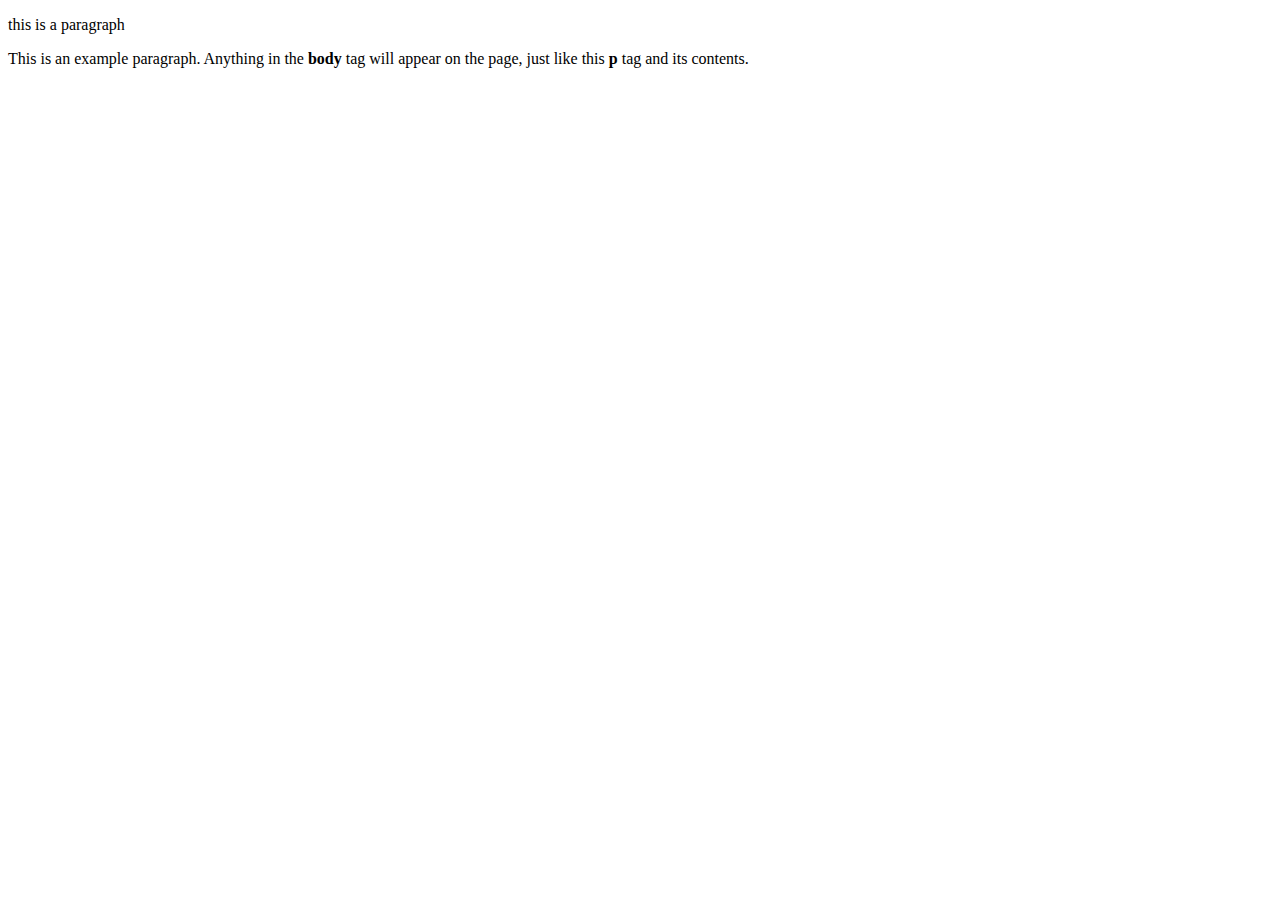
==== index.html @ b5281092 "a p tag is added." ====
<!doctype html>
<html>
  <head>
    <title>This is the title of the webpage!</title>
  </head>
  <body>
    <p>this is a paragraph</p>
    <p>This is an example paragraph. Anything in the <strong>body</strong> tag will appear on the page, just like this <strong>p</strong> tag and its contents.</p>
  </body>
</html>
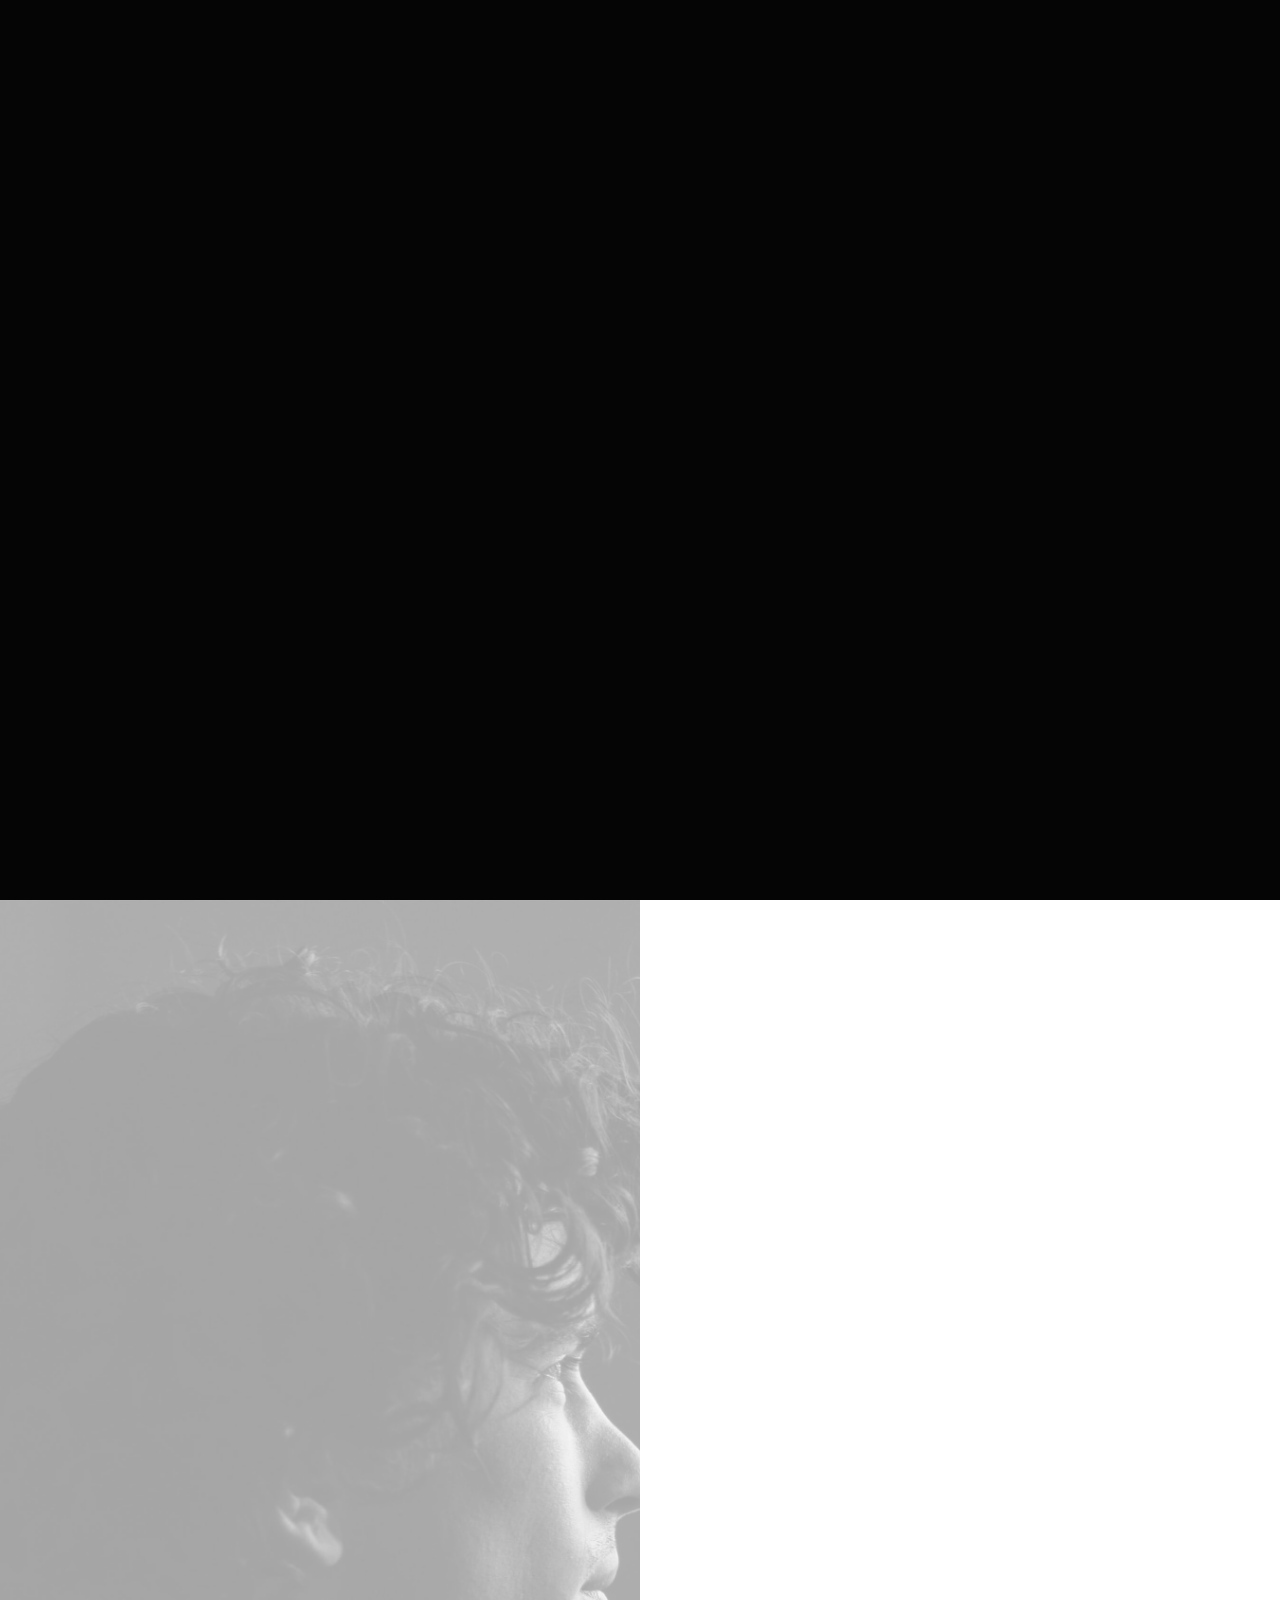
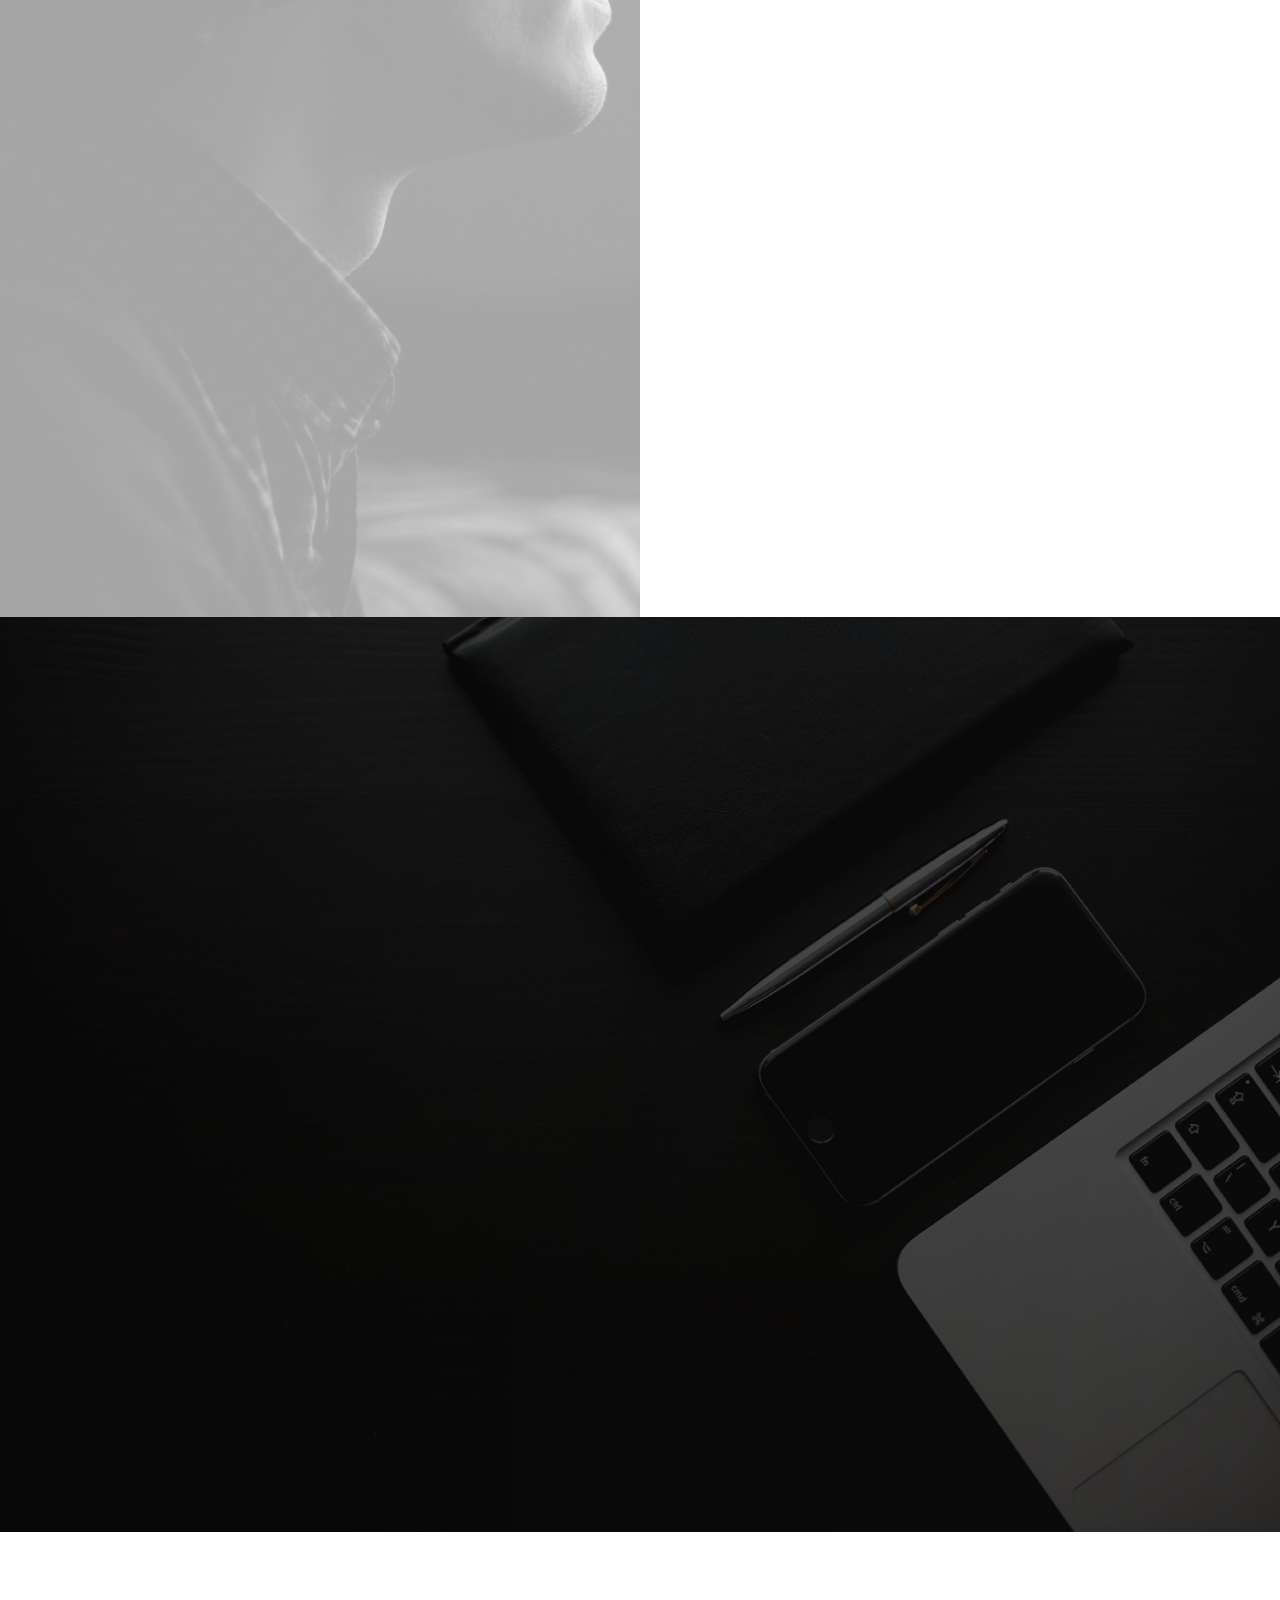
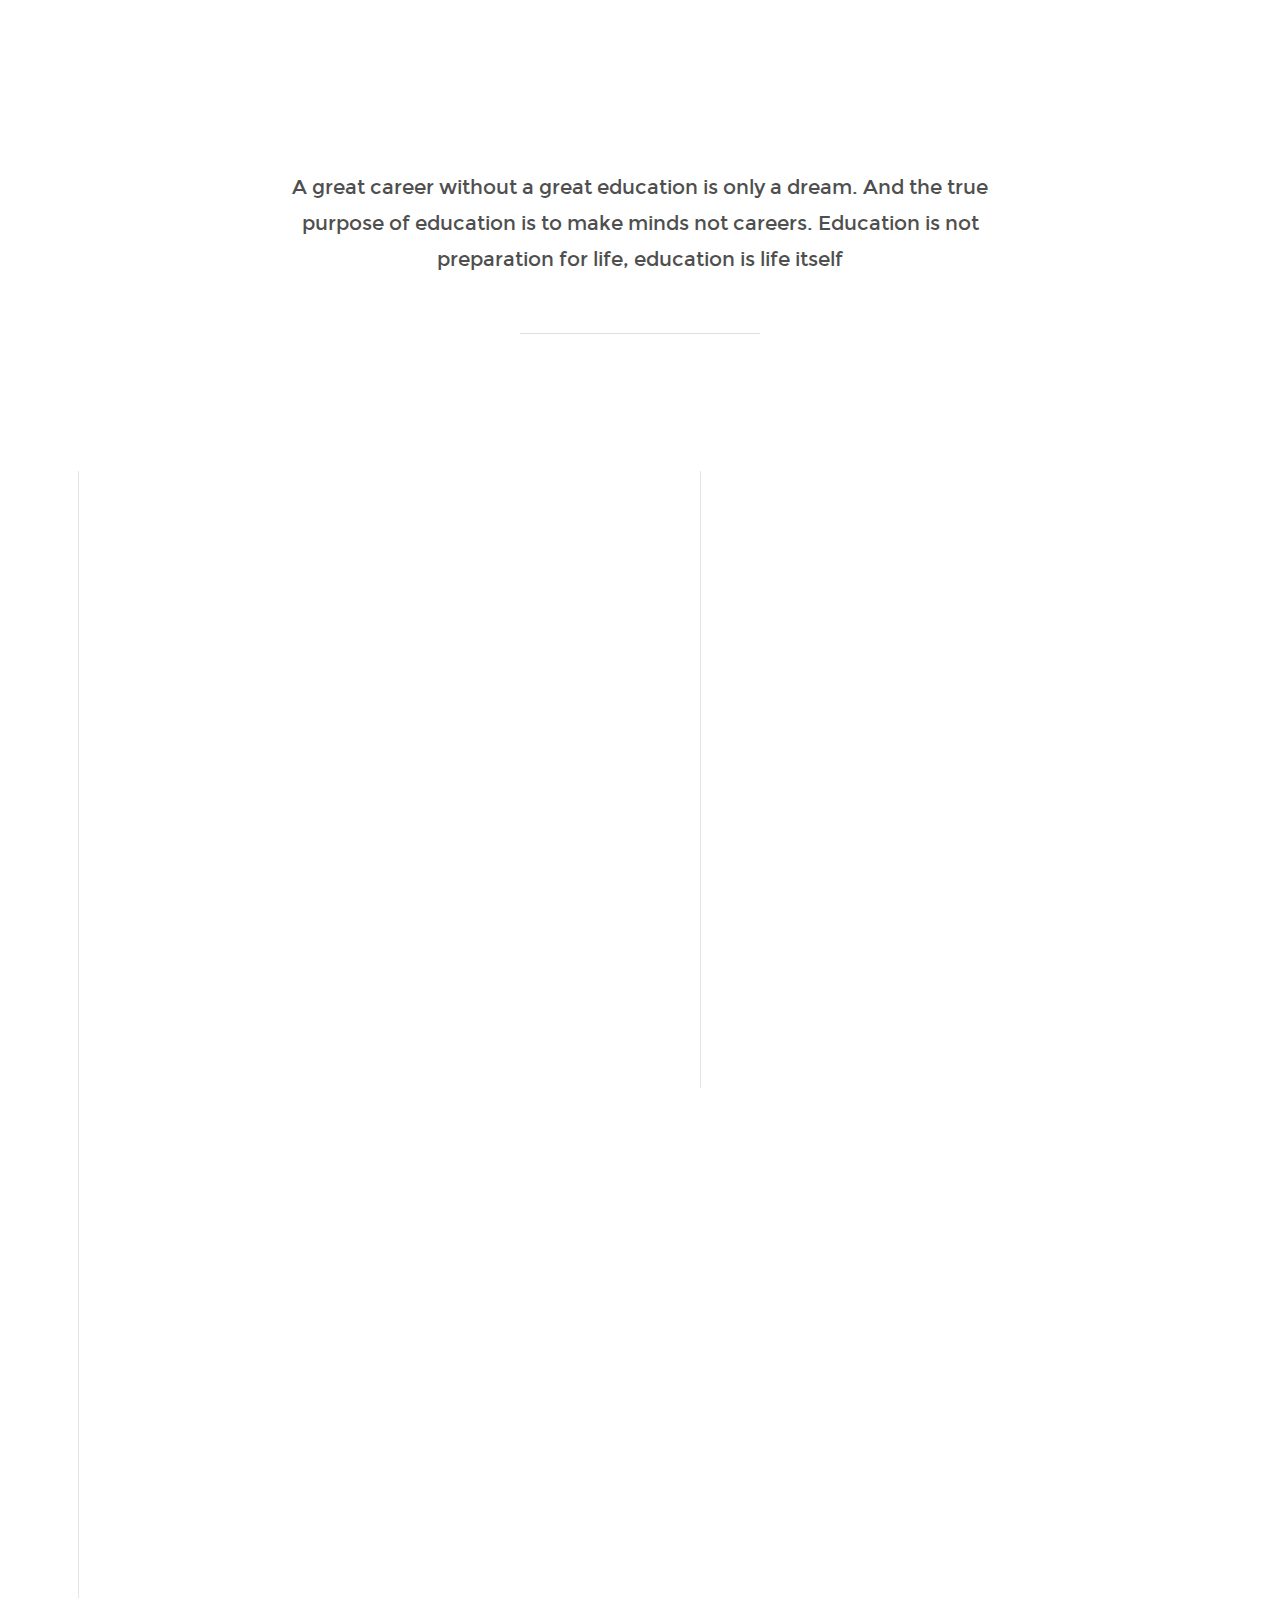
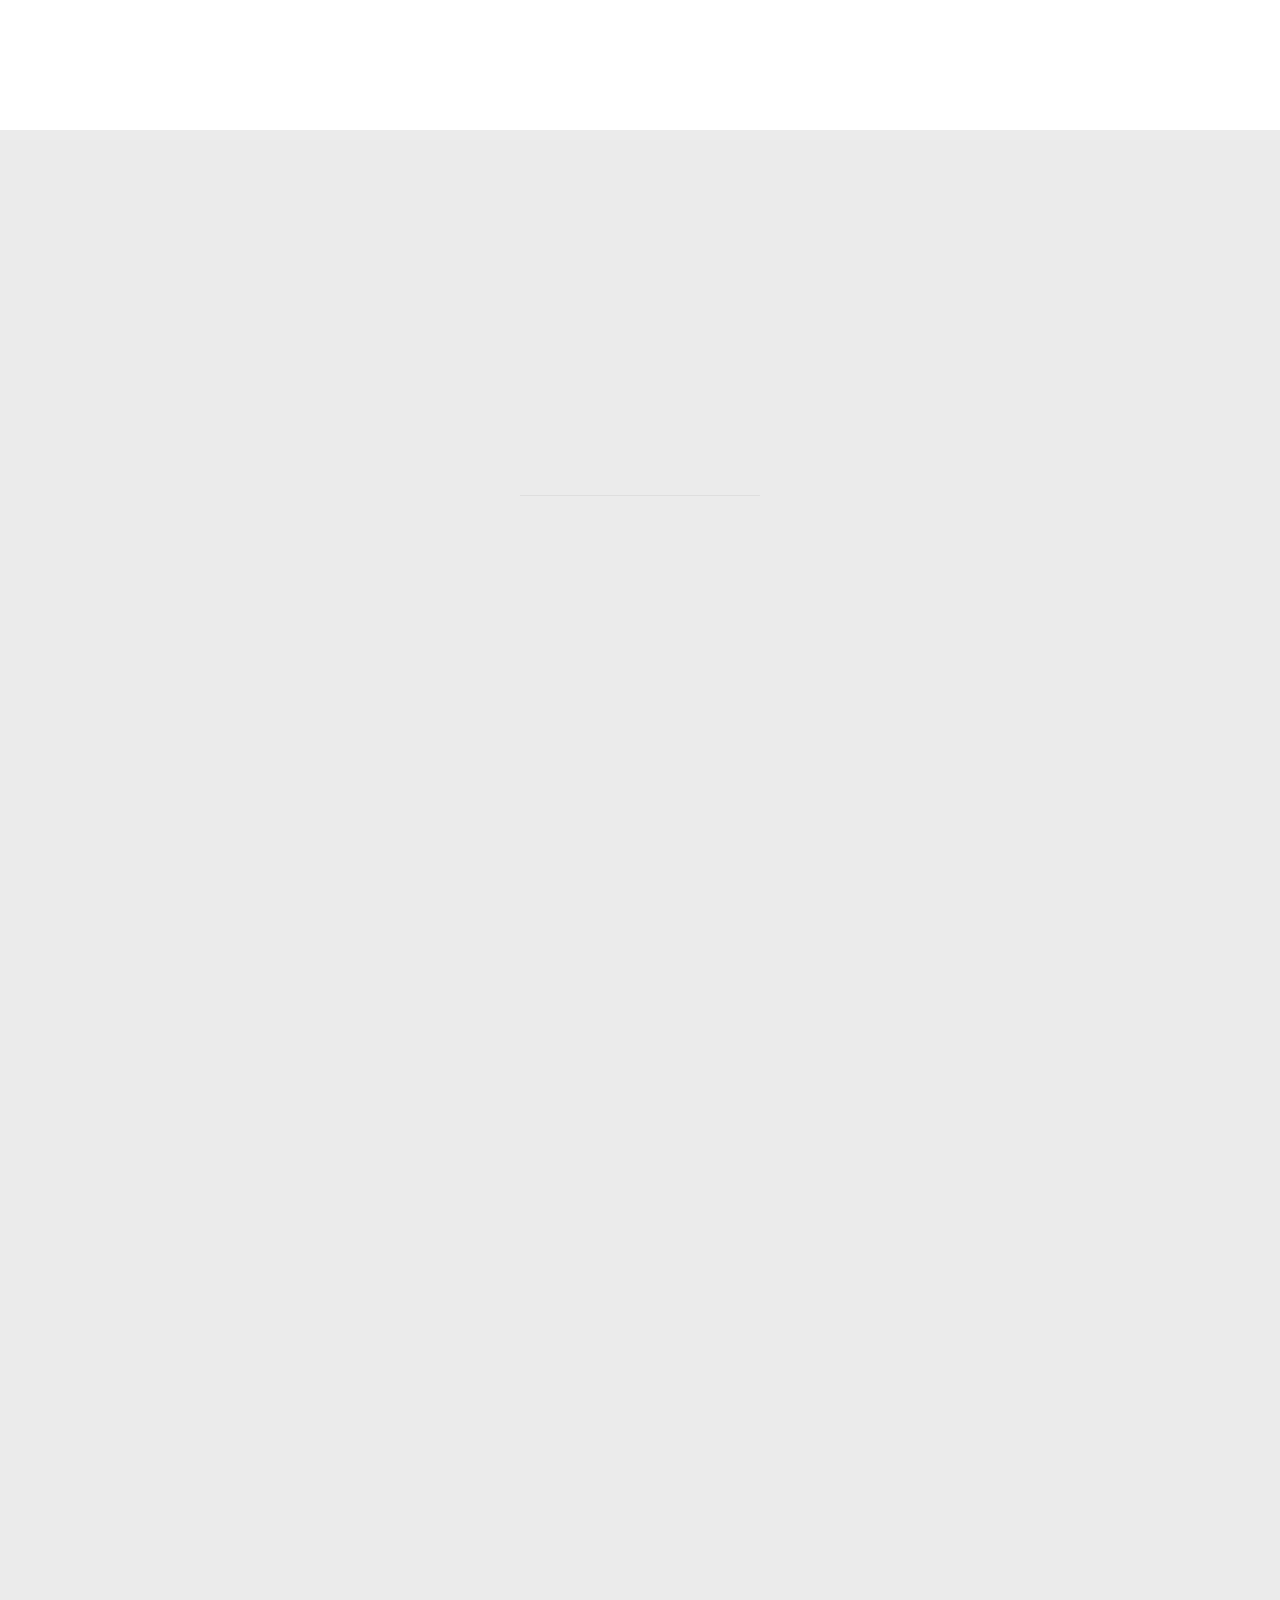
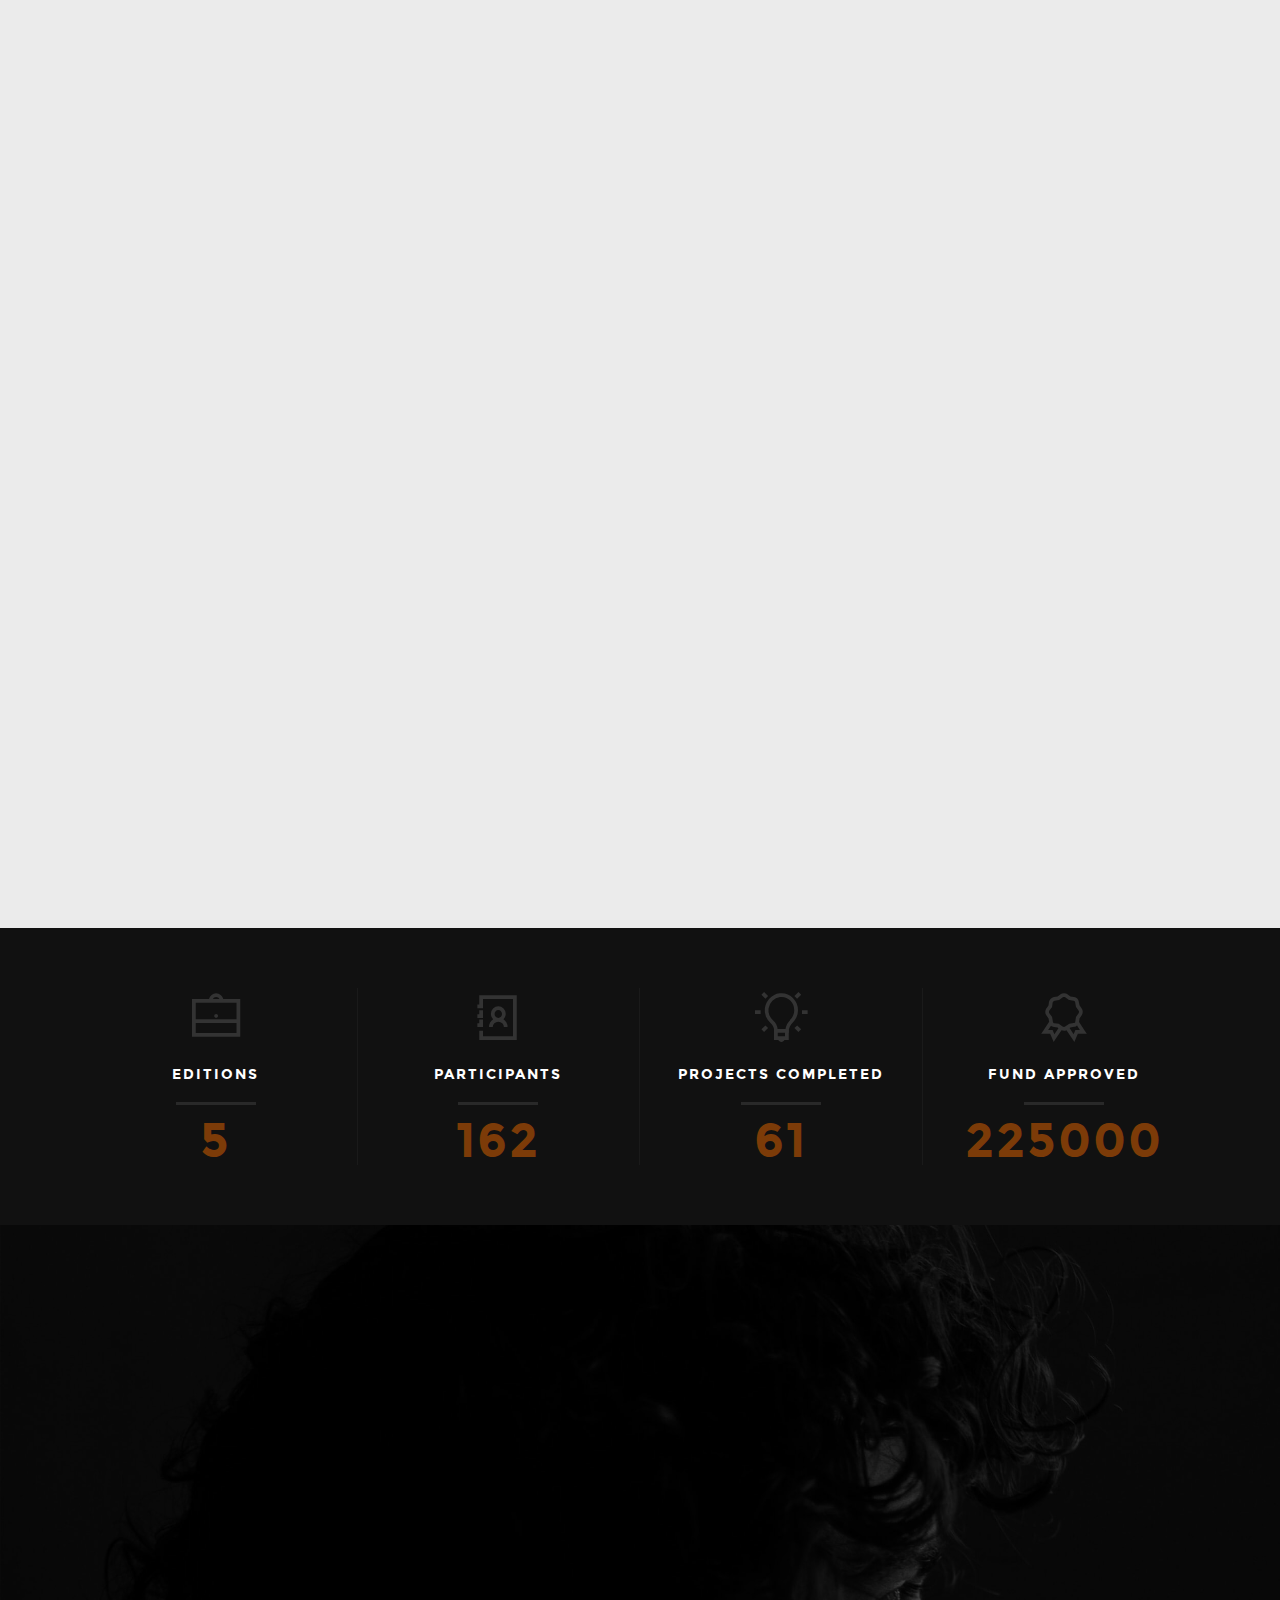
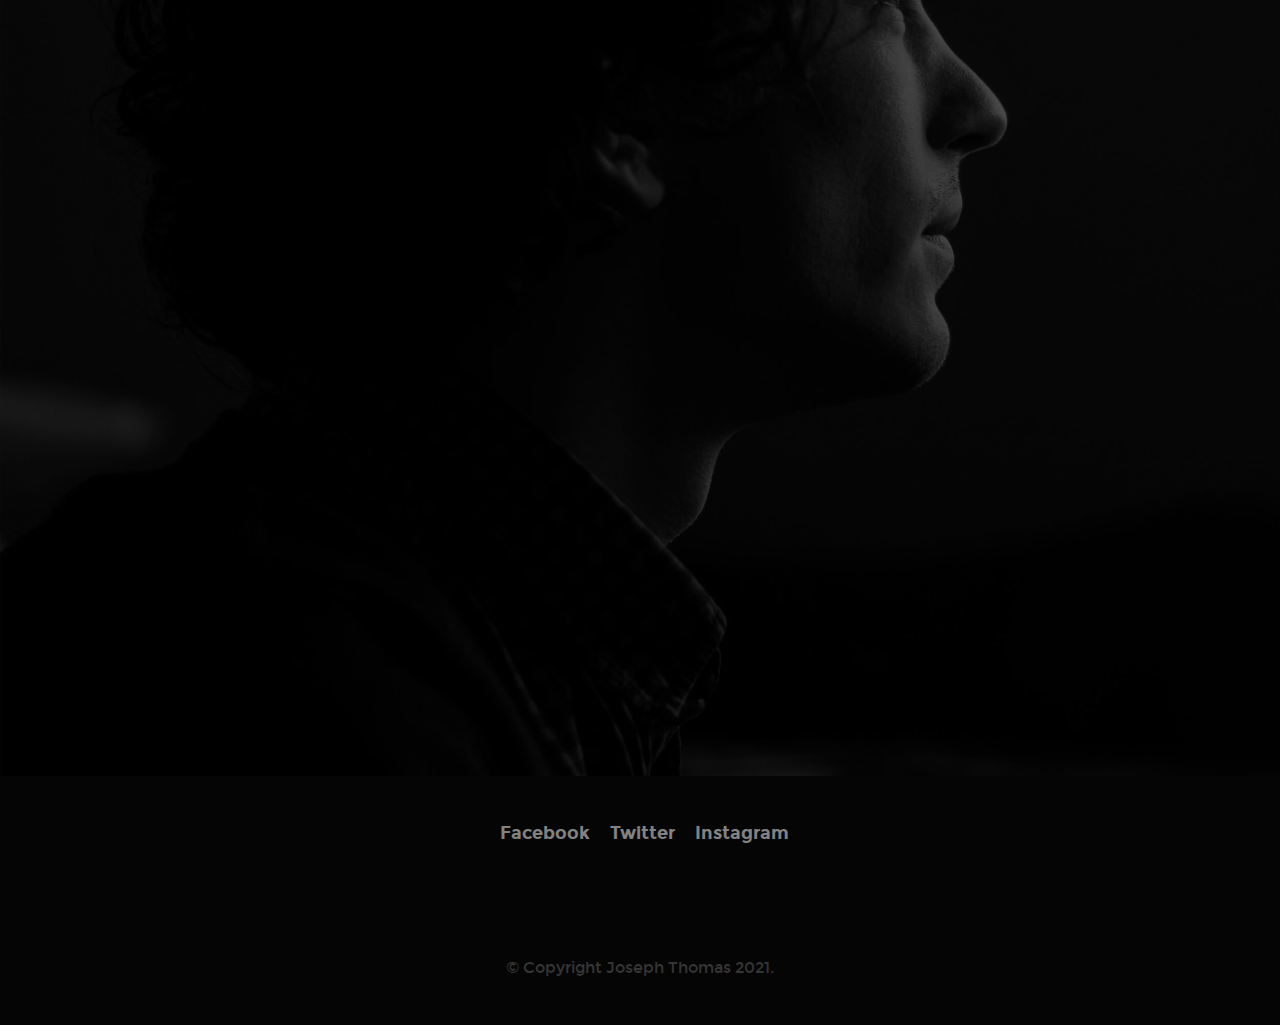
==== commit d8ed81b4: "Website files for Joseph Thomas" ====
--- a/index.html
+++ b/index.html
@@ -1,10 +1,785 @@
-<!doctype html>
-<html>
-  <head>
-    <title>This is the title of the webpage!</title>
-  </head>
-  <body>
-    <p>this is a paragraph</p>
-    <p>This is an example paragraph. Anything in the <strong>body</strong> tag will appear on the page, just like this <strong>p</strong> tag and its contents.</p>
-  </body>
-</html>
+<!DOCTYPE html>
+<!--[if IE 8 ]><html class="no-js oldie ie8" lang="en"> <![endif]-->
+<!--[if IE 9 ]><html class="no-js oldie ie9" lang="en"> <![endif]-->
+<!--[if (gte IE 9)|!(IE)]><!--><html class="no-js" lang="en"> <!--<![endif]-->
+<head>
+
+   <!--- basic page needs
+   ================================================== -->
+   <meta charset="utf-8">
+	<title>Captain Joseph</title>
+	<meta name="description" content="">  
+	<meta name="author" content="">
+
+   <!-- mobile specific metas
+   ================================================== -->
+	<meta name="viewport" content="width=device-width, initial-scale=1, maximum-scale=1">
+
+ 	<!-- CSS
+   ================================================== -->
+   <link rel="stylesheet" href="css/base.css">
+   <link rel="stylesheet" href="css/vendor.css">  
+   <link rel="stylesheet" href="css/main.css">  
+
+   <!-- script
+   ================================================== -->
+	<script src="js/modernizr.js"></script>
+	<script src="js/pace.min.js"></script>
+
+   <!-- favicons
+	================================================== -->
+	<link rel="shortcut icon" href="favicon.ico" type="image/x-icon">
+	<link rel="icon" href="favicon.ic" type="image/x-icon">
+
+</head>
+
+
+<body id="top">
+
+	<!-- header 
+   ================================================== -->
+   <header> 
+
+   	<div class="header-log">
+	      <a href="index.html"></a>
+	   </div> 
+
+		<a id="header-menu-trigger" href="#0">
+		 	<span class="header-menu-text">Menu</span>
+		  	<span class="header-menu-icon"></span>
+		</a> 
+
+		<nav id="menu-nav-wrap">
+
+			<a href="#0" class="close-button" title="close"><span>Close</span></a>	
+
+	   	<h3>Joseph Thomas</h3>  
+
+			<ul class="nav-list">
+				<li class="current"><a class="smoothscroll" href="#home" title="">Home</a></li>
+				<li><a class="smoothscroll" href="#about" title="">About</a></li>
+				<li><a class="smoothscroll" href="#skills" title="">Skills</a></li>
+				<li><a class="smoothscroll" href="#credentials" title="">Experience</a></li>
+				<li><a class="smoothscroll" href="#portfolio" title="">Works</a></li>
+				<li><a class="smoothscroll" href="#stats" title="">Stats</a></li>				
+				<li><a class="smoothscroll" href="#contact" title="">Contact</a></li>						
+			</ul>	
+
+			<ul class="header-social-list">
+	         <li>
+	         	<a href="https://www.facebook.com/josephthomas.nelliyakunnel/"><i class="fa fa-facebook-square"></i></a>
+	         </li>
+	         <li>
+	         	<a href="https://twitter.com/JosephThomasNV"><i class="fa fa-twitter"></i></a>
+	         </li>
+	         <li>
+	         	<a href="https://www.instagram.com/josephthomasnv/"><i class="fa fa-instagram"></i></a>
+	         </li>
+	      </ul>		
+
+		</nav>  <!-- end #menu-nav-wrap -->
+
+	</header> <!-- end header -->  
+
+
+   <!-- home
+   ================================================== -->
+   <section id="home">
+
+   	<div class="overlay"></div><div class="gradient-overlay"></div>
+
+   	<div class="home-content-table">		   
+
+		   <div class="home-content-tablecell">
+		   	<div class="row">
+		   		<div class="col-twelve">		   			
+			  			<div class="home-bottom-text">
+
+			  				<h3 class="animate-intro">Hello, World.</h3>
+				  			<h1 class="animate-intro">
+							I am Joseph Thomas<br>
+							Volunteer, Social Captain, Global Citizen<br>
+							Based in Kerala, India 
+				  			</h1>	
+
+							<ul class="home-section-links">
+								<li class="animate-intro">More <a href="#about" class="smoothscroll">About Me</a></li>
+								<li class="animate-intro">View <a href="#portfolio" class="smoothscroll">Volunteering</a></li>
+								<li class="animate-intro">Contact <a href="#contact" class="smoothscroll">By Email</a></li>								
+							</ul>
+
+			  			</div> <!-- end home-bottom-text -->
+			   	</div> <!-- end col-twelve --> 
+		   	</div> <!-- end row --> 
+		   </div> <!-- end home-content-tablecell --> 		   
+		</div> <!-- end home-content-table -->
+
+		<a href="#about" class="scroll-icon smoothscroll">		
+		   <span class="icon-DownArrow"></span>
+		</a>	
+   
+   </section> <!-- end home -->
+
+
+   <!-- about
+   ================================================== -->
+   <section id="about">
+
+   	<div class="about-profile-bg"></div>
+
+   	<div class="about-wrap">
+
+   		<div class="about-profile">
+
+   			<div class="about-profile-bg"></div>
+
+				<div class="intro">
+					<h3 class="animate-this">About</h3>
+	   			<h1 class="animate-this">More About Me.</h1>
+
+	   			<p class="lead animate-this">I got my professional degree in Computer Science from Mangalam College of Engineering, Ettumanoor. 
+					   I am a Social Volunteer who worked with NSS at school and college level and also did projects like "Punarjjani" 
+					   associated with my NSS team.
+
+					</p>					
+				</div>   		
+
+   			<p class="animate-this">
+					I have volunteered for Govt. Hospital Palai under NRHM in aiding the First Line 
+					and Second Line Treatment center. I am so interested in volunteering. I was never 
+					so good at studies, but I was always caring and helping people and like to work in extreme circumstances. During my 
+					6 year volunteering journey I never doubted any of my actions to help people. I started working on social projects and 
+					uplift the lower community by doing volunteering programs that help the economically and socially backward peoples. 
+					I wish to be a addressed as a Global Citizen & Peacemaker who will be able to change the society & world by solving 
+					problems in a non-sensitive way.
+   			</p>
+
+   			<p class="animate-this">I also did many courses and challenges, so that I could help people in the way they want 
+				it to be. I am so energetic about Social Volunteering, Environment & Ecological systems, 
+				Climate change, Celestials and Astronomy. I am also a volunteer for TGF and ARISE and CAPTAINS, These organizations are 
+				lead and supported by Youth volunteers like me, working towards a better future of the young people and communities in Kerala.</p>
+
+   			<p>
+   				<a href="#contact" class="button full-width animate-this">Contact Me</a>
+   				<!-- end about-profile <a href="#" class="button button-primary full-width animate-this">Download CV</a> -->
+   			</p>  			
+
+   		</div> <!-- end about-profile  -->
+
+   		<div class="about-services">
+
+				<div class="intro">
+	   			<h3 class="animate-this">Volunteering Journey</h3>
+	   			<h1 class="animate-this">What does he Do</h1>
+
+	   			<p class="lead animate-this">I do volunteering, because it helps me to bring the best in myself. Volunteering
+					   turned out to be the best thing that happened in my life.</p>
+   			</div>
+
+   			<ul class="services">
+   				<li class="item-branding animate-this">
+   					<div class="icon-wrap">
+   						<i class="icon-RegisteredTrademar"></i>
+   					</div>
+   					<div class="service-item">
+   						<h4>Social Projects</h4>
+   						<p>I have been mainly participating in social projects since I joined CAPTAINS Social Solutions. A platform that helps 
+							young people in between 13-26 to build and work on projects that are socially innovative and uprising.
+   						</p>
+   					</div>   					
+   				</li>
+   				<li class="item-photography animate-this">
+   					<div class="icon-wrap">
+   						<i class="icon-Pictur"></i>
+   					</div>
+   					<div class="service-item">
+   						<h4>Photography</h4>
+   						<p>I love to create a memory of things by taking a photograph and I love nature photography.
+							Nature created a passion in me to be photographer and I became a nature photographic adict.
+   						</p>
+   					</div>   					
+   				</li>
+   				<li class="item-webdesign animate-this">
+   					<div class="icon-wrap">
+   						<i class="icon-HTM"></i>
+   					</div>
+   					<div class="service-item">
+   						<h4>Social Engagement</h4>
+   						<p>I love to communicate with people more often. This engagement created a large friends circle that helped me in my 
+							   volunteering journey and helped me to do many of the projects.
+   						</p>
+   					</div>   					
+   				</li>
+   				<li class="item-uiux animate-this">
+   					<div class="icon-wrap">
+   						<i class="icon-Checke"></i>
+   					</div>
+   					<div class="service-item">
+   						<h4>Internship</h4>
+   						<p>I am an Intern & volunteer at CAPTAINS Social Solutions, an organization that work towards the SDG's of UN and provide 
+							   support for social projects like, Sex education, Mental health, 
+							   Eco-friendly waste management, Protecting aquatic life and environment...., etc.
+   						</p>
+   					</div>   					
+   				</li>
+   			</ul>   			
+
+   		</div> <!-- end about-services  -->   		
+
+   	</div> <!-- end about-wrap  -->
+
+   </section> <!-- end about -->
+
+
+   <!-- about
+   ================================================== -->
+   <section id="skills">
+
+   	<div class="overlay"></div>
+   	<div class="gradient-overlay"></div>
+   	
+   	<div class="row wide">
+   		<div class="col-skills">
+
+   			<div class="section-intro">
+   				<h3 class="animate-this">Skillset</h3>
+   			   <h1 class="animate-this">I've Got Some Skills.</h1>
+   			
+   			   <p class="animate-this">All these skills helped .</p>
+   			</div>
+
+   			<ul class="skill-bars">
+				   <li class="animate-this" data-animate="fadeInRight">
+				   	<div class="progress percent90"><span>90%</span></div>
+				   	<strong>Mentoring</strong>
+				   </li>
+				   <li class="animate-this" data-animate="fadeInRight">
+				   	<div class="progress percent85"><span>85%</span></div>
+				   	<strong>Leadership</strong>
+				   </li>
+				   <li class="animate-this" data-animate="fadeInRight">
+				   	<div class="progress percent70"><span>70%</span></div>
+				   	<strong>Creativity</strong>
+				   </li>
+				   <li class="animate-this" data-animate="fadeInRight">
+				   	<div class="progress percent95"><span>95%</span></div>
+				   	<strong>Project Planning</strong>
+				   </li>
+				   <li class="animate-this" data-animate="fadeInRight">
+				   	<div class="progress percent75"><span>75%</span></div>
+				   	<strong>Communication</strong>
+				   </li>   
+				   <li class="animate-this" data-animate="fadeInRight">
+				   	<div class="progress percent90"><span>90%</span></div>
+				   	<strong>Peer Management</strong>
+				   </li>   
+				</ul>
+   			
+   		</div> <!-- end col-six -->
+   	</div> <!-- end row wide -->
+
+   </section> <!-- end skills -->
+
+
+   <!-- credentials
+   ================================================== -->
+   <section id="credentials">
+
+   	<div class="row narrow section-intro with-bottom-sep">
+   		<div class="col-twelve">
+   			<h3 class="animate-this">Career and Education</h3>
+	   		<h1 class="animate-this">More of My Credentials.</h1>  			
+	   		
+	   		<p class="lead">A great career without a great education is only a dream. 
+				   And the true purpose of education is to make minds not careers. 
+				   Education is not preparation for life, education is life itself</p>	   			
+   		</div>   		
+   	</div> <!-- end section-intro -->
+
+		<div class="row wide credentials-content">
+
+			<div class="col-six tab-full left">
+
+				<h2 class="animate-this">Experience</h2>
+
+	   		<div class="timeline-wrap">
+
+				<div class="timeline-block animate-this">
+					<div class="timeline-ico">
+						<i class="fa fa-briefcase"></i>
+					</div>
+					<div class="timeline-header">
+						<p class="timeframe">November 2021 - Present</p>
+						<h3>THEIRWORLD</h3>
+						<h4>Global Youth Ambassador</h4>	   				
+					</div>
+					<div class="timeline-desc">	   					
+						<p>I have been sselected as one of the GYA of INDIA, I have the  main objective of 
+							providing quality of education for all. The objective can be completed by Community, 
+							Opportunity, Research, workshop, meetings, and capacity development sessions.
+							</p>
+					</div>
+				</div> <!-- end timeline-block -->
+
+   				<div class="timeline-block animate-this">
+	   				<div class="timeline-ico">
+	   					<i class="fa fa-briefcase"></i>
+	   				</div>
+	   				<div class="timeline-header">
+	   					<p class="timeframe">April 2021 - Present</p>
+	   					<h3>CAPTAINS Social Solutions India</h3>
+	   					<h4>Communication Intern</h4>	   					
+	   				</div>
+	   				<div class="timeline-content">	   					
+	   					<p>Communicate and converge the ideas and projects solutions that are socially
+							helpful, uprising and innovative to the people by communicating and mentoring 
+							young people who are passionate about social change.</p>
+	   				</div>
+	   			</div> <!-- end timeline-block -->
+
+	   			<div class="timeline-block animate-this">
+	   				<div class="timeline-ico">
+	   					<i class="fa fa-briefcase"></i>
+	   				</div>
+	   				<div class="timeline-header">
+	   					<p class="timeframe">August 2020 - January 2021</p>
+	   					<h3>Govt. Hospital Palai</h3>
+	   					<h4>Data Analysis and Data Entry</h4>	   				
+	   				</div>
+	   				<div class="timeline-desc">	   					
+	   					<p>Worked as a voluntary covid staff in CFLTC, CSLTC, CTLTC. My work was to 
+							   analyse the data of more than 300+ a day including the covid patients and testing 
+							   personals on a daily basis for 6 months.</p>
+	   				</div>
+	   			</div> <!-- end timeline-block -->
+
+	   			<div class="timeline-block animate-this">
+	   				<div class="timeline-ico">
+	   					<i class="fa fa-briefcase"></i>
+	   				</div>
+	   				<div class="timeline-header">
+	   					<p class="timeframe">July 2015 - March 2018, August 2018 - May 2020</p>
+	   					<h3>National Service Scheme</h3>
+	   					<h4>Group Leader and Volunteer</h4>	   					
+	   				</div>
+	   				<div class="timeline-content">	   					
+	   					<p>I was responsible for the management of my collegues, projects from 
+							   2015 - 2017 in Higher Secondary and Volunteer from 2018 - 2020 in 
+							   college where I excelled in the social project developed and 
+							   implemented from NSS.</p>
+	   				</div>
+	   			</div> <!-- end timeline-block -->
+
+   			</div> <!-- end timeline-wrap -->				
+   		
+	   	</div> <!-- end col-six -->
+
+	   	<div class="col-six tab-full right">
+
+	   		<h2 class="animate-this">Education</h2>
+
+				<div class="timeline-wrap">
+
+   				<div class="timeline-block animate-this">
+	   				<div class="timeline-ico">
+	   					<i class="fa fa-graduation-cap"></i>
+	   				</div>
+	   				<div class="timeline-header">
+	   					<p class="timeframe">July 2017 - August 2021</p>
+	   					<h3>Mangalam College of Engineering</h3>
+	   					<h4>Bachelor Degree</h4>	   					
+	   				</div>
+	   				<div class="timeline-content">	   					
+	   					<p>I completed my Bachelor Degree in Computer Science and Engineering from 
+							   Mangalam College of Enginneering, Ettumanoor with a CGPA of 7.0</p>
+	   				</div>
+	   			</div> <!-- end timeline-block -->
+
+	   			<div class="timeline-block animate-this">
+	   				<div class="timeline-ico">
+	   					<i class="fa fa-graduation-cap"></i>
+	   				</div>
+	   				<div class="timeline-header">
+	   					<p class="timeframe">June 2015 - March 2017</p>
+	   					<h3>St. Mary's HSS, Teekoy</h3>
+	   					<h4>BHigher Secondary</h4>	   				
+	   				</div>
+	   				<div class="timeline-desc">	   					
+	   					<p>I have completed my higher secondary education from St. Mary's HSS, Teekoy 
+							   with a passing grade of 75%.</p>
+	   				</div>
+	   			</div> <!-- end timeline-block -->
+
+	   			<div class="timeline-block animate-this">
+	   				<div class="timeline-ico">
+	   					<i class="fa fa-graduation-cap"></i>
+	   				</div>
+	   				<div class="timeline-header">
+	   					<p class="timeframe">June 2005 - March 2015</p>
+	   					<h3>St. Antony's HS, Vellikulam</h3>
+	   					<h4>Hign School</h4>	   					
+	   				</div>
+	   				<div class="timeline-content">	   					
+	   					<p>I completed my high school from St. Antony's HS, Vellikulam with a 
+							   passing grade of 88%.</p>
+	   				</div>
+
+	   			</div> <!-- end timeline-block -->
+
+   			</div> <!-- end timeline-wrap -->	   		
+	   		
+	   	</div> <!-- end col-six --> 			
+
+		</div> <!-- end row wide -->    	  	
+
+   </section> <!-- end credentials -->
+   
+
+	<!-- portfolio
+   ================================================== -->
+   <section id="portfolio">
+
+   	<div class="row narrow section-intro with-bottom-sep">
+   		<div class="col-twelve">
+   			<h3 class="animate-this">Works and Camps</h3>
+	   		<h1 class="animate-this">See My Latest Photos.</h1>  			
+	   		
+	   		<p class="lead animate-this">These are the latest creations and photos of my works and camps. <br>This gallary includes some village photos and tour photos.</p>	   			
+   		</div>   		
+   	</div> <!-- end row section-intro -->
+
+   	<div class="row portfolio-content">
+   		<div class="col-twelve">
+   			<div id="folio-wrap" class="bricks-wrapper">					
+
+   				<div class="brick folio-item">
+	               <div class="item-wrap animate-this" data-src="images/portfolio/gallery/IMG_20211009_153931.jpg" data-sub-html="#01" > 	
+	                  <a href="#" class="overlay">
+	                  	<img src="images/portfolio/IMG_20211009_153931.jpg" alt="Skaterboy">	                     
+	                     <div class="item-text">
+	                     	<span class="folio-types">
+		     					      Music Session
+		     					   </span>
+		     					   <h3 class="folio-title">Music by Souganthik</h3>	     					   
+		     					</div>                                        
+	                  </a>
+	                  <a href="https://www.behance.net/" class='details-link' title="details">
+	                  	<i class="icon-UpRightArrow"></i>
+	                  </a>
+	               </div> <!-- end item-wrap -->
+						
+						<div id="01" class='hide'>
+							<h4>Music Session</h4>
+							<p>Music session that was been done by Souganthik at wayand camp - Baa Pova<!-- <a href="www.behance.net">Details</a> --></p>
+						</div>
+	        		</div> <!-- end folio-item -->
+
+	        		<div class="brick folio-item">
+	               <div class="item-wrap animate-this" data-src="images/portfolio/gallery/IMG_20211009_161309.jpg" data-sub-html="#02"> 	
+	                  <a href="#" class="overlay">
+	                  	<img src="images/portfolio/IMG_20211009_161309.jpg" alt="Shutterbug">	                     
+	                     <div class="item-text">
+	                     	<span class="folio-types">
+		     					      Photography
+		     					   </span>
+		     					   <h3 class="folio-title">Carom Playing</h3>  	     					   
+		     					</div>                                        
+	                  </a>
+	                  <a href="https://www.behance.net/" class='details-link' title="details">
+	                  	<i class="icon-UpRightArrow"></i>
+	                  </a>
+	               </div> <!-- end item-wrap -->
+
+	               <div id="02" class='hide'>
+							<h4>Photography</h4>
+							<p>Carom Playing at Ward 80 in Wayanad Camp<!--<a href="www.behance.net">Details</a> --></p>
+						</div>	               
+	        		</div> <!-- end folio-item -->
+
+	        		<div class="brick folio-item">
+	               <div class="item-wrap animate-this" data-src="images/portfolio/gallery/IMG_20211010_002455.jpg" data-sub-html="#03" >   	
+	                  <a href="#" class="overlay">
+	                  	<img src="images/portfolio/IMG_20211010_002455.jpg" alt="Explore">	                     
+	                     <div class="item-text">	                     		     					    
+		     					   <span class="folio-types">
+		     					      Explore
+		     					   </span>
+		     					   <h3 class="folio-title">Ward 80</h3>
+		     					</div>                                        
+	                  </a>
+	                  <a href="https://www.behance.net/" class='details-link' title="details">
+	                  	<i class="icon-UpRightArrow"></i>
+	                  </a>
+	               </div> <!-- end item-wrap -->	
+
+	               <div id="03" class='hide'>
+							<h4>Explore</h4>
+							<p>The group photo from the wayanad camp which was on October<!--<a href="www.behance.net">Details</a> --></p>
+						</div>               
+	        		</div> <!-- end folio-item -->
+
+					<div class="brick folio-item">
+	               <div class="item-wrap animate-this"  data-src="images/portfolio/gallery/IMG_20211010_002805.jpg"  data-sub-html="#04" >
+	                  <a href="#" class="overlay">
+	                  	<img src="images/portfolio/IMG_20211010_002805.jpg" alt="Minimalismo">	                     
+	                     <div class="item-text">	     					    
+		     					   <span class="folio-types">
+		     					      Selfie
+		     					   </span>
+		     					   <h3 class="folio-title">Minimalismo</h3>
+		     					</div>                                        
+	                  </a>
+	                  <a href="https://www.behance.net/" class='details-link' title="details">
+	                  	<i class="icon-UpRightArrow"></i>
+	                  </a>
+	               </div> <!-- end item-wrap -->
+
+	               <div id="04" class='hide'>
+							<h4>Minimalismo</h4>
+							<p>This was he selfi from the camp at ward 80 with favourite people<!-- <a href="www.behance.net">Details</a> --></p>
+						</div>  	               
+	        		</div> <!-- end folio-item -->
+
+					<div class="brick folio-item">
+	               <div class="item-wrap animate-this"  data-src="images/portfolio/gallery/IMG_20211010_003931.jpg"  data-sub-html="#05" >  	
+	                  <a href="#" class="overlay">
+	                  	<img src="images/portfolio/IMG_20211010_003931.jpg" alt="Bicycle">	                     
+	                     <div class="item-text">	     					    
+		     					   <span class="folio-types">
+		     					      Music
+		     					   </span>
+		     					   <h3 class="folio-title">Musical Night</h3>
+		     					</div>                                        
+	                  </a>
+	                  <a href="https://www.behance.net/" class='details-link' title="details">
+	                  	<i class="icon-UpRightArrow"></i>
+	                  </a>
+	               </div> <!-- end item-wrap -->
+
+	               <div id="05" class='hide'>
+							<h4>Musical Night</h4>
+							<p>This was taken from the camp where we had a musical night that became a memory and lasts forever <!--<a href="www.behance.net">Details</a> --></p>
+						</div>	               
+	        		</div> <!-- end folio-item -->
+	           
+					<div class="brick folio-item">
+	               <div class="item-wrap animate-this"  data-src="images/portfolio/gallery/IMG_20211010_082217.jpg"  data-sub-html="#06">     	
+	                  <a href="#" class="overlay">
+	                  	<img src="images/portfolio/IMG_20211010_082217.jpg" alt="Salad">	                     
+	                     <div class="item-text">	     					    
+		     					   <span class="folio-types">
+		     					      Photograph
+		     					   </span>
+		     					   <h3 class="folio-title">Group Photo</h3>
+		     					</div>                                        
+	                  </a>
+	                  <a href="https://www.behance.net/" class='details-link' title="details">
+	                  	<i class="icon-UpRightArrow"></i>
+	                  </a>
+	               </div> <!-- end item-wrap -->
+
+	               <div id="06" class='hide'>
+							<h4>Group Photo</h4>
+							<p>This is group picture contains all the main guests and members and registered volunteers for the camp<!--<a href="www.behance.net">Details</a> --></p>
+						</div>	               
+	        		</div> <!-- end folio-item -->
+					
+
+   			</div> <!-- end folio-wrap -->
+   		</div> <!-- end twelve -->
+   	</div> <!-- end portfolio-content -->   	
+
+   </section>  <!-- end portfolio -->
+
+
+	<!-- stats
+   ================================================== -->
+   <section id="stats">
+
+		<div class="row">
+			<div class="col-twelve">
+				<div class="block-1-4 block-tab-1-2 block-mob-full stats-list">
+
+					<div class="bgrid stat">
+						<div class="icon-part">
+							<i class="icon-Briefcase"></i>
+						</div>
+						<h5 class="stat-title">
+							Editions
+						</h5>
+						<h3 class="stat-count">5</h3>
+					</div> <!-- end stat -->					
+
+					<div class="bgrid stat">
+						<div class="icon-part">
+							<i class="icon-AddressBook"></i>
+						</div>
+						<h5 class="stat-title">
+							Participants
+						</h5>
+						<h3 class="stat-count">162</h3>
+					</div> <!-- end stat -->
+
+					<div class="bgrid stat">
+						<div class="icon-part">
+							<i class="icon-Idea"></i>
+						</div>
+						<h5 class="stat-title">
+							Projects Completed
+						</h5>
+						<h3 class="stat-count">61</h3>
+					</div> <!-- end stat -->									
+
+					<div class="bgrid stat">
+						<div class="icon-part">
+							<i class="icon-Diploma1"></i>
+						</div>
+						<h5 class="stat-title">
+							Fund Approved
+						</h5>
+						<h3 class="stat-count">225000</h3>
+					</div> <!-- end stat -->
+					
+				</div> <!-- end stats-list -->
+			</div> <!-- end col-twelve -->
+		</div> <!-- end row -->
+
+   </section> <!-- end stats -->
+
+
+	<!-- contact
+   ================================================== -->
+   <section id="contact">
+
+      <div class="overlay"></div>
+
+		<div class="row narrow section-intro">
+   		<div class="col-twelve">
+   			<h3 class="animate-this">Contact</h3>
+   			<h1 class="animate-this">Feel Free to Contact Me.</h1>
+
+   			<p class="lead animate-this">You can find the contact details below.</p>
+   		</div> 
+   	</div> <!-- end section-intro -->
+
+   	<div class="row contact-form">
+   		<div class="col-twelve">
+
+            <!-- form -->
+            <form action="inc/sendEmail.php" name="contactForm" id="contactForm" method="post">
+      			
+
+                  <div class="form-field animate-this">
+ 						   <input name="contactName" type="text" id="contactName" placeholder="Name" value="" minlength="2" required="">
+                  </div>
+                  <div class="form-field animate-this">
+	      			   <input name="contactEmail" type="email" id="contactEmail" placeholder="Email" value="" required="">
+	               </div>
+                  <div class="form-field animate-this">
+	     				   <input name="contactSubject" type="text" id="contactSubject" placeholder="Subject" value="">
+	               </div>                       
+                  <div class="form-field animate-this">
+	                 	<textarea name="contactMessage" id="contactMessage" placeholder="message" rows="10" cols="50" required=""></textarea>
+	               </div> 
+
+                  <div class="form-field animate-this">
+                     <button class="submitform">Submit</button>
+
+                     <div id="submit-loader">
+                        <div class="text-loader">Sending...</div>                             
+       				      <div class="s-loader">
+								  	<div class="bounce1"></div>
+								  	<div class="bounce2"></div>
+								  	<div class="bounce3"></div>
+								</div>
+							</div>
+                  </div>
+
+      			
+      		</form>
+		    <!-- Form End -->
+			  			
+            <!-- contact-warning -->
+            <div id="message-warning"> </div> 
+
+            <!-- contact-success -->
+      		<div id="message-success">
+               <i class="fa fa-check"></i>Your message was sent, thank you!<br>
+      		</div>
+
+         </div> <!-- end col-twelve -->   		
+   	</div> <!-- end row contact-form -->
+
+   	<div class="row contact-info">
+
+   		<div class="col-four tab-full">
+   			<h5 class="animate-this">Where to find me</h5>
+
+   			<p class="animate-this">
+            Nelliyakunnel H<br>
+            Vagamon P.O, Vazhikadavu<br>
+            685503, Kottayam
+            </p>
+   		</div> <!-- end col-four -->
+
+   		<div class="col-four tab-full collapse">
+   			<h5 class="animate-this">Email Me At</h5>
+
+   			<p class="animate-this">
+   				josephthomasnelliyakunnel@gmail.com<br>			     
+			   </p>
+   		</div> <!-- end col-four -->
+
+   		<div class="col-four tab-full">
+   			<h5 class="animate-this">Call Me At</h5>
+
+   			<p class="animate-this">
+			   	Mobile: (+91) 6238 570 441<br>
+			    Whatsapp: (+91) 8301 922 594
+			   </p>
+   		</div> <!-- end col-four -->
+   		
+   	</div> <!-- end row contact-info -->
+		
+	</section> <!-- end contact -->
+
+
+	<!-- footer
+   ================================================== -->
+	<footer>
+     	<div class="row">
+
+     		<div class="col-twelve tab-full social">
+     			<ul class="footer-social">        
+			      <li><a href="https://www.facebook.com/josephthomas.nelliyakunnel/">Facebook</a></li>
+			      <li><a href="https://twitter.com/JosephThomasNV">Twitter</a></li>
+			      <li><a href="https://www.instagram.com/josephthomasnv/">Instagram</a></li>
+			   </ul> 	      		
+	      </div>
+
+      	<div class="col-twelve tab-full">
+	      	<div class="copyright">
+		        	<span>© Copyright Joseph Thomas 2021.</span> 		        	         	
+		      </div>		                  
+	      </div>      	
+
+      </div> <!-- end row -->
+
+      <div id="go-top">
+		   <a class="smoothscroll" title="Back to Top" href="#top"><i class="icon-UpArrow"></i></a>
+		</div>		
+   </footer>
+
+   <div id="preloader"> 
+    	<div id="loader"></div>
+   </div> 
+
+   <!-- Java Script
+   ================================================== --> 
+   <script src="js/jquery-2.1.3.min.js"></script>
+   <script src="js/plugins.js"></script>
+   <script src="js/main.js"></script>
+
+</body>
+
+</html>--- a/css/base.css
+++ b/css/base.css
@@ -0,0 +1,827 @@
+/* =================================================================== 
+ *
+ *  Howdy v1.0 Base Stylesheet
+ *  08-13-2016
+ *  ------------------------------------------------------------------
+ *
+ *  TOC:
+ *  01. reset
+ *  02. basic/base setup styles
+ *  03. grid
+ *  04. block grids
+ *  05. MISC
+ *
+ * =================================================================== */
+
+
+/* ===================================================================
+ *  01. reset - normalize.css v3.0.2 | MIT License | git.io/normalize
+ *
+ * ------------------------------------------------------------------- */
+html {
+	font-family: sans-serif;
+	-ms-text-size-adjust: 100%;
+	-webkit-text-size-adjust: 100%;
+}
+
+body {
+	margin: 0;
+}
+
+article,
+aside,
+details,
+figcaption,
+figure,
+footer,
+header,
+hgroup,
+main,
+menu,
+nav,
+section,
+summary {
+	display: block;
+}
+
+audio,
+canvas,
+progress,
+video {
+	display: inline-block;
+	vertical-align: baseline;
+}
+
+audio:not([controls]) {
+	display: none;
+	height: 0;
+}
+
+[hidden],
+template {
+	display: none;
+}
+
+a {
+	background: transparent;
+}
+
+a:active,
+a:hover {
+	outline: 0;
+}
+
+abbr[title] {
+	border-bottom: 1px dotted;
+}
+
+b,
+strong {
+	font-weight: bold;
+}
+
+dfn {
+	font-style: italic;
+}
+
+h1 {
+	font-size: 2em;
+	margin: 0.67em 0;
+}
+
+mark {
+	background: #ff0;
+	color: #000;
+}
+
+small {
+	font-size: 80%;
+}
+
+sub,
+sup {
+	font-size: 75%;
+	line-height: 0;
+	position: relative;
+	vertical-align: baseline;
+}
+
+sup {
+	top: -0.5em;
+}
+
+sub {
+	bottom: -0.25em;
+}
+
+img {
+	border: 0;
+}
+
+svg:not(:root) {
+	overflow: hidden;
+}
+
+figure {
+	margin: 1em 40px;
+}
+
+hr {
+	-moz-box-sizing: content-box;
+	box-sizing: content-box;
+	height: 0;
+}
+
+pre {
+	overflow: auto;
+}
+
+code,
+kbd,
+pre,
+samp {
+	font-family: monospace, monospace;
+	font-size: 1em;
+}
+
+button,
+input,
+optgroup,
+select,
+textarea {
+	color: inherit;
+	font: inherit;
+	margin: 0;
+}
+
+button {
+	overflow: visible;
+}
+
+button,
+select {
+	text-transform: none;
+}
+
+button,
+html input[type="button"],
+input[type="reset"],
+input[type="submit"] {
+	-webkit-appearance: button;
+	cursor: pointer;
+}
+
+button[disabled],
+html input[disabled] {
+	cursor: default;
+}
+
+button::-moz-focus-inner,
+input::-moz-focus-inner {
+	border: 0;
+	padding: 0;
+}
+
+input {
+	line-height: normal;
+}
+
+input[type="checkbox"],
+input[type="radio"] {
+	box-sizing: border-box;
+	padding: 0;
+}
+
+input[type="number"]::-webkit-inner-spin-button,
+input[type="number"]::-webkit-outer-spin-button {
+	height: auto;
+}
+
+input[type="search"] {
+	-webkit-appearance: textfield;
+	-moz-box-sizing: content-box;
+	-webkit-box-sizing: content-box;
+	box-sizing: content-box;
+}
+
+input[type="search"]::-webkit-search-cancel-button,
+input[type="search"]::-webkit-search-decoration {
+	-webkit-appearance: none;
+}
+
+fieldset {
+	border: 1px solid #c0c0c0;
+	margin: 0 2px;
+	padding: 0.35em 0.625em 0.75em;
+}
+
+legend {
+	border: 0;
+	padding: 0;
+}
+
+textarea {
+	overflow: auto;
+}
+
+optgroup {
+	font-weight: bold;
+}
+
+table {
+	border-collapse: collapse;
+	border-spacing: 0;
+}
+
+td,
+th {
+	padding: 0;
+}
+
+
+/* ===================================================================
+ *  02. basic/base setup styles - (_basic.scss)
+ *
+ * ------------------------------------------------------------------- */
+html {
+	font-size: 62.5%;
+	box-sizing: border-box;
+}
+
+*,
+*::before,
+*::after {
+	box-sizing: inherit;
+}
+
+body {
+	font-weight: normal;
+	line-height: 1;
+	text-rendering: optimizeLegibility;
+	word-wrap: break-word;
+	-webkit-overflow-scrolling: touch;
+	-webkit-text-size-adjust: none;
+}
+
+body,
+input,
+button {
+	-moz-osx-font-smoothing: grayscale;
+	-webkit-font-smoothing: antialiased;
+}
+
+/* ------------------------------------------------------------------- 
+ * Media - (_basic.scss)
+ * ------------------------------------------------------------------- */
+img,
+video {
+	max-width: 100%;
+	height: auto;
+}
+
+/* ------------------------------------------------------------------- 
+ * Typography resets - (_basic.scss)
+ * ------------------------------------------------------------------- */
+div, dl, dt, dd, ul, ol, li, h1, h2, h3, h4, h5, h6, pre, form, p, blockquote, th, td {
+	margin: 0;
+	padding: 0;
+}
+
+h1, h2, h3, h4, h5, h6 {
+	-webkit-font-variant-ligatures: common-ligatures;
+	-moz-font-variant-ligatures: common-ligatures;
+	font-variant-ligatures: common-ligatures;
+	text-rendering: optimizeLegibility;
+}
+
+em,
+i {
+	font-style: italic;
+	line-height: inherit;
+}
+
+strong,
+b {
+	font-weight: bold;
+	line-height: inherit;
+}
+
+small {
+	font-size: 60%;
+	line-height: inherit;
+}
+
+ol,
+ul {
+	list-style: none;
+}
+
+li {
+	display: block;
+}
+
+/* ------------------------------------------------------------------- 
+ * links - (_basic.scss)
+ * ------------------------------------------------------------------- */
+a {
+	text-decoration: none;
+	line-height: inherit;
+}
+
+a img {
+	border: none;
+}
+
+/* ------------------------------------------------------------------- 
+ * inputs - (_basic.scss)
+ * ------------------------------------------------------------------- */
+fieldset {
+	margin: 0;
+	padding: 0;
+}
+
+input[type="email"],
+input[type="number"],
+input[type="search"],
+input[type="text"],
+input[type="tel"],
+input[type="url"],
+input[type="password"],
+textarea {
+	-webkit-appearance: none;
+	-moz-appearance: none;
+	-ms-appearance: none;
+	-o-appearance: none;
+	appearance: none;
+}
+
+/* ===================================================================
+ *  03. grid - (_grid.scss)
+ *
+ * ------------------------------------------------------------------- */
+.row {
+	width: 94%;
+	max-width: 1170px;
+	margin: 0 auto;
+}
+
+.row:before,
+.row:after {
+	content: "";
+	display: table;
+}
+
+.row:after {
+	clear: both;
+}
+
+.row .row {
+	width: auto;
+	max-width: none;
+	margin-left: -20px;
+	margin-right: -20px;
+}
+
+[class*="col-"],
+.bgrid {
+	float: left;
+}
+
+[class*="col-"] + [class*="col-"].end {
+	float: right;
+}
+
+[class*="col-"] {
+	padding: 0 20px;
+}
+
+.col-one {
+	width: 8.33333%;
+}
+
+.col-two,
+.col-1-6 {
+	width: 16.66667%;
+}
+
+.col-three,
+.col-1-4 {
+	width: 25%;
+}
+
+.col-four,
+.col-1-3 {
+	width: 33.33333%;
+}
+
+.col-five {
+	width: 41.66667%;
+}
+
+.col-six,
+.col-1-2 {
+	width: 50%;
+}
+
+.col-seven {
+	width: 58.33333%;
+}
+
+.col-eight,
+.col-2-3 {
+	width: 66.66667%;
+}
+
+.col-nine,
+.col-3-4 {
+	width: 75%;
+}
+
+.col-ten,
+.col-5-6 {
+	width: 83.33333%;
+}
+
+.col-eleven {
+	width: 91.66667%;
+}
+
+.col-twelve,
+.col-full {
+	width: 100%;
+}
+
+/* ------------------------------------------------------------------- 
+ * small screens - (_grid.scss)
+ * ------------------------------------------------------------------- */
+@media screen and (max-width:1024px) {
+	.row .row {
+		margin-left: -18px;
+		margin-right: -18px;
+	}
+
+	[class*="col-"] {
+		padding: 0 18px;
+	}
+
+}
+
+/* ------------------------------------------------------------------- 
+ * tablets - (_grid.scss)
+ * ------------------------------------------------------------------- */
+@media screen and (max-width:768px) {
+	.row {
+		width: auto;
+		padding-left: 30px;
+		padding-right: 30px;
+	}
+
+	.row .row {
+		padding-left: 0;
+		padding-right: 0;
+		margin-left: -15px;
+		margin-right: -15px;
+	}
+
+	[class*="col-"] {
+		padding: 0 15px;
+	}
+
+	.tab-1-4 {
+		width: 25%;
+	}
+
+	.tab-1-3 {
+		width: 33.33333%;
+	}
+
+	.tab-1-2 {
+		width: 50%;
+	}
+
+	.tab-2-3 {
+		width: 66.66667%;
+	}
+
+	.tab-3-4 {
+		width: 75%;
+	}
+
+	.tab-full {
+		width: 100%;
+	}
+
+}
+
+/* ------------------------------------------------------------------- 
+ * large mobile devices - (_grid.scss)
+ * ------------------------------------------------------------------- */
+@media screen and (max-width:600px) {
+	.row {
+		padding-left: 25px;
+		padding-right: 25px;
+	}
+
+	.row .row {
+		margin-left: -10px;
+		margin-right: -10px;
+	}
+
+	[class*="col-"] {
+		padding: 0 10px;
+	}
+
+	.mob-1-4 {
+		width: 25%;
+	}
+
+	.mob-1-2 {
+		width: 50%;
+	}
+
+	.mob-3-4 {
+		width: 75%;
+	}
+
+	.mob-full {
+		width: 100%;
+	}
+
+}
+
+/* ------------------------------------------------------------------- 
+ * small mobile devices - (_grid.scss)
+ * ------------------------------------------------------------------- */
+@media screen and (max-width:400px) {
+	.row .row {
+		padding-left: 0;
+		padding-right: 0;
+		margin-left: 0;
+		margin-right: 0;
+	}
+
+	[class*="col-"] {
+		width: 100% !important;
+		float: none !important;
+		clear: both !important;
+		margin-left: 0;
+		margin-right: 0;
+		padding: 0;
+	}
+
+	[class*="col-"] + [class*="col-"].end {
+		float: none;
+	}
+
+}
+
+/* ===================================================================
+ *  04. block grids - (_grid.scss)
+ *
+ * ------------------------------------------------------------------- */
+[class*="block-"]:before,
+[class*="block-"]:after {
+	content: "";
+	display: table;
+}
+
+[class*="block-"]:after {
+	clear: both;
+}
+
+.block-1-6 .bgrid {
+	width: 16.66667%;
+}
+
+.block-1-4 .bgrid {
+	width: 25%;
+}
+
+.block-1-3 .bgrid {
+	width: 33.33333%;
+}
+
+.block-1-2 .bgrid {
+	width: 50%;
+}
+
+/**
+ * Clearing for block grid columns. Allow columns with 
+ * different heights to align properly.
+ */
+.block-1-6 .bgrid:nth-child(6n+1),
+.block-1-4 .bgrid:nth-child(4n+1),
+.block-1-3 .bgrid:nth-child(3n+1),
+.block-1-2 .bgrid:nth-child(2n+1) {
+	clear: both;
+}
+
+/* ------------------------------------------------------------------- 
+ * small screens - (_grid.scss)
+ * ------------------------------------------------------------------- */
+@media screen and (max-width:1024px) {
+	.block-s-1-6 .bgrid {
+		width: 16.66667%;
+	}
+
+	.block-s-1-4 .bgrid {
+		width: 25%;
+	}
+
+	.block-s-1-3 .bgrid {
+		width: 33.33333%;
+	}
+
+	.block-s-1-2 .bgrid {
+		width: 50%;
+	}
+
+	.block-s-full .bgrid {
+		width: 100%;
+		clear: both;
+	}
+
+	[class*="block-s-"] .bgrid:nth-child(n) {
+		clear: none;
+	}
+
+	.block-s-1-6 .bgrid:nth-child(6n+1),
+	.block-s-1-4 .bgrid:nth-child(4n+1),
+	.block-s-1-3 .bgrid:nth-child(3n+1),
+	.block-s-1-2 .bgrid:nth-child(2n+1) {
+		clear: both;
+	}
+
+}
+
+/* ------------------------------------------------------------------- 
+ * tablets - (_grid.scss)
+ * ------------------------------------------------------------------- */
+@media screen and (max-width:768px) {
+	.block-tab-1-6 .bgrid {
+		width: 16.66667%;
+	}
+
+	.block-tab-1-4 .bgrid {
+		width: 25%;
+	}
+
+	.block-tab-1-3 .bgrid {
+		width: 33.33333%;
+	}
+
+	.block-tab-1-2 .bgrid {
+		width: 50%;
+	}
+
+	.block-tab-full .bgrid {
+		width: 100%;
+		clear: both;
+	}
+
+	[class*="block-tab-"] .bgrid:nth-child(n) {
+		clear: none;
+	}
+
+	.block-tab-1-6 .bgrid:nth-child(6n+1),
+	.block-tab-1-4 .bgrid:nth-child(4n+1),
+	.block-tab-1-3 .bgrid:nth-child(3n+1),
+	.block-tab-1-2 .bgrid:nth-child(2n+1) {
+		clear: both;
+	}
+
+}
+
+/* ------------------------------------------------------------------- 
+ * large mobile devices - (_grid.scss)
+ * ------------------------------------------------------------------- */
+@media screen and (max-width:600px) {
+	.block-mob-1-6 .bgrid {
+		width: 16.66667%;
+	}
+
+	.block-mob-1-4 .bgrid {
+		width: 25%;
+	}
+
+	.block-mob-1-3 .bgrid {
+		width: 33.33333%;
+	}
+
+	.block-mob-1-2 .bgrid {
+		width: 50%;
+	}
+
+	.block-mob-full .bgrid {
+		width: 100%;
+		clear: both;
+	}
+
+	[class*="block-mob-"] .bgrid:nth-child(n) {
+		clear: none;
+	}
+
+	.block-mob-1-6 .bgrid:nth-child(6n+1),
+	.block-mob-1-4 .bgrid:nth-child(4n+1),
+	.block-mob-1-3 .bgrid:nth-child(3n+1),
+	.block-mob-1-2 .bgrid:nth-child(2n+1) {
+		clear: both;
+	}
+
+}
+
+/* ------------------------------------------------------------------- 
+ * stack on small mobile devices - (_grid.scss)
+ * ------------------------------------------------------------------- */
+@media screen and (max-width:400px) {
+	.stack .bgrid {
+		width: 100% !important;
+		float: none !important;
+		clear: both !important;
+		margin-left: 0;
+		margin-right: 0;
+	}
+
+}
+
+/* ===================================================================
+ *  05. MISC  - (_grid.scss)
+ *
+ * ------------------------------------------------------------------- */
+
+/* Clearing - (http://nicolasgallagher.com/micro-clearfix-hack/
+ */
+.group:before,
+.group:after {
+	content: "";
+	display: table;
+}
+
+.group:after {
+	clear: both;
+}
+
+/* Misc Helper Styles 
+ */
+.hide {
+	display: none;
+}
+
+.invisible {
+	visibility: hidden;
+}
+
+.antialiased {
+	-webkit-font-smoothing: antialiased;
+	-moz-osx-font-smoothing: grayscale;
+}
+
+.overflow-hidden {
+	overflow: hidden;
+}
+
+.remove-bottom {
+	margin-bottom: 0;
+}
+
+.half-bottom {
+	margin-bottom: 1.5rem !important;
+}
+
+.add-bottom {
+	margin-bottom: 3rem !important;
+}
+
+.no-border {
+	border: none;
+}
+
+.full-width {
+	width: 100%;
+}
+
+.text-center {
+	text-align: center;
+}
+
+.text-left {
+	text-align: left;
+}
+
+.text-right {
+	text-align: right;
+}
+
+.pull-left {
+	float: left;
+}
+
+.pull-right {
+	float: right;
+}
+
+.align-center {
+	margin-left: auto;
+	margin-right: auto;
+	text-align: center;
+}--- a/css/vendor.css
+++ b/css/vendor.css
@@ -0,0 +1,4534 @@
+/* =================================================================== 
+ *
+ *  Howdy v1.0 Vendor/Third Party CSS 
+ *  08-13-2016
+ *  ------------------------------------------------------------------
+ *
+ *  TOC:
+ *  01. Animate.css
+ *  02. Lightgallery.css
+ *
+ * =================================================================== */
+
+
+/* -------------------------------------------------------------------
+ * 01. 
+ * Animate.css - http://daneden.me/animate
+ * Licensed under the MIT license - http://opensource.org/licenses/MIT
+ *
+ * Copyright (c) 2015 Daniel Eden
+ * =================================================================== */
+
+.animated {
+	-webkit-animation-duration: 1s;
+	animation-duration: 1s;
+	-webkit-animation-fill-mode: both;
+	animation-fill-mode: both;
+}
+
+.animated.infinite {
+	-webkit-animation-iteration-count: infinite;
+	animation-iteration-count: infinite;
+}
+
+.animated.hinge {
+	-webkit-animation-duration: 2s;
+	animation-duration: 2s;
+}
+
+.animated.bounceIn,
+.animated.bounceOut,
+.animated.flipOutX,
+.animated.flipOutY {
+	-webkit-animation-duration: .75s;
+	animation-duration: .75s;
+}
+
+@-webkit-keyframes bounce {
+	20%,
+	53%,
+	80%,
+	from,
+	to {
+		-webkit-animation-timing-function: cubic-bezier(0.215, 0.61, 0.355, 1);
+		animation-timing-function: cubic-bezier(0.215, 0.61, 0.355, 1);
+		-webkit-transform: translate3d(0, 0, 0);
+		transform: translate3d(0, 0, 0);
+	}
+
+	40%,
+	43% {
+		-webkit-animation-timing-function: cubic-bezier(0.755, 0.05, 0.855, 0.06);
+		animation-timing-function: cubic-bezier(0.755, 0.05, 0.855, 0.06);
+		-webkit-transform: translate3d(0, -30px, 0);
+		transform: translate3d(0, -30px, 0);
+	}
+
+	70% {
+		-webkit-animation-timing-function: cubic-bezier(0.755, 0.05, 0.855, 0.06);
+		animation-timing-function: cubic-bezier(0.755, 0.05, 0.855, 0.06);
+		-webkit-transform: translate3d(0, -15px, 0);
+		transform: translate3d(0, -15px, 0);
+	}
+
+	90% {
+		-webkit-transform: translate3d(0, -4px, 0);
+		transform: translate3d(0, -4px, 0);
+	}
+
+}
+
+@keyframes bounce {
+	20%,
+	53%,
+	80%,
+	from,
+	to {
+		-webkit-animation-timing-function: cubic-bezier(0.215, 0.61, 0.355, 1);
+		animation-timing-function: cubic-bezier(0.215, 0.61, 0.355, 1);
+		-webkit-transform: translate3d(0, 0, 0);
+		transform: translate3d(0, 0, 0);
+	}
+
+	40%,
+	43% {
+		-webkit-animation-timing-function: cubic-bezier(0.755, 0.05, 0.855, 0.06);
+		animation-timing-function: cubic-bezier(0.755, 0.05, 0.855, 0.06);
+		-webkit-transform: translate3d(0, -30px, 0);
+		transform: translate3d(0, -30px, 0);
+	}
+
+	70% {
+		-webkit-animation-timing-function: cubic-bezier(0.755, 0.05, 0.855, 0.06);
+		animation-timing-function: cubic-bezier(0.755, 0.05, 0.855, 0.06);
+		-webkit-transform: translate3d(0, -15px, 0);
+		transform: translate3d(0, -15px, 0);
+	}
+
+	90% {
+		-webkit-transform: translate3d(0, -4px, 0);
+		transform: translate3d(0, -4px, 0);
+	}
+
+}
+
+.bounce {
+	-webkit-animation-name: bounce;
+	animation-name: bounce;
+	-webkit-transform-origin: center bottom;
+	transform-origin: center bottom;
+}
+
+@-webkit-keyframes flash {
+	50%,
+	from,
+	to {
+		opacity: 1;
+	}
+
+	25%,
+	75% {
+		opacity: 0;
+	}
+
+}
+
+@keyframes flash {
+	50%,
+	from,
+	to {
+		opacity: 1;
+	}
+
+	25%,
+	75% {
+		opacity: 0;
+	}
+
+}
+
+.flash {
+	-webkit-animation-name: flash;
+	animation-name: flash;
+}
+
+@-webkit-keyframes pulse {
+	from {
+		-webkit-transform: scale3d(1, 1, 1);
+		transform: scale3d(1, 1, 1);
+	}
+
+	50% {
+		-webkit-transform: scale3d(1.05, 1.05, 1.05);
+		transform: scale3d(1.05, 1.05, 1.05);
+	}
+
+	to {
+		-webkit-transform: scale3d(1, 1, 1);
+		transform: scale3d(1, 1, 1);
+	}
+
+}
+
+@keyframes pulse {
+	from {
+		-webkit-transform: scale3d(1, 1, 1);
+		transform: scale3d(1, 1, 1);
+	}
+
+	50% {
+		-webkit-transform: scale3d(1.05, 1.05, 1.05);
+		transform: scale3d(1.05, 1.05, 1.05);
+	}
+
+	to {
+		-webkit-transform: scale3d(1, 1, 1);
+		transform: scale3d(1, 1, 1);
+	}
+
+}
+
+.pulse {
+	-webkit-animation-name: pulse;
+	animation-name: pulse;
+}
+
+@-webkit-keyframes rubberBand {
+	from {
+		-webkit-transform: scale3d(1, 1, 1);
+		transform: scale3d(1, 1, 1);
+	}
+
+	30% {
+		-webkit-transform: scale3d(1.25, 0.75, 1);
+		transform: scale3d(1.25, 0.75, 1);
+	}
+
+	40% {
+		-webkit-transform: scale3d(0.75, 1.25, 1);
+		transform: scale3d(0.75, 1.25, 1);
+	}
+
+	50% {
+		-webkit-transform: scale3d(1.15, 0.85, 1);
+		transform: scale3d(1.15, 0.85, 1);
+	}
+
+	65% {
+		-webkit-transform: scale3d(0.95, 1.05, 1);
+		transform: scale3d(0.95, 1.05, 1);
+	}
+
+	75% {
+		-webkit-transform: scale3d(1.05, 0.95, 1);
+		transform: scale3d(1.05, 0.95, 1);
+	}
+
+	to {
+		-webkit-transform: scale3d(1, 1, 1);
+		transform: scale3d(1, 1, 1);
+	}
+
+}
+
+@keyframes rubberBand {
+	from {
+		-webkit-transform: scale3d(1, 1, 1);
+		transform: scale3d(1, 1, 1);
+	}
+
+	30% {
+		-webkit-transform: scale3d(1.25, 0.75, 1);
+		transform: scale3d(1.25, 0.75, 1);
+	}
+
+	40% {
+		-webkit-transform: scale3d(0.75, 1.25, 1);
+		transform: scale3d(0.75, 1.25, 1);
+	}
+
+	50% {
+		-webkit-transform: scale3d(1.15, 0.85, 1);
+		transform: scale3d(1.15, 0.85, 1);
+	}
+
+	65% {
+		-webkit-transform: scale3d(0.95, 1.05, 1);
+		transform: scale3d(0.95, 1.05, 1);
+	}
+
+	75% {
+		-webkit-transform: scale3d(1.05, 0.95, 1);
+		transform: scale3d(1.05, 0.95, 1);
+	}
+
+	to {
+		-webkit-transform: scale3d(1, 1, 1);
+		transform: scale3d(1, 1, 1);
+	}
+
+}
+
+.rubberBand {
+	-webkit-animation-name: rubberBand;
+	animation-name: rubberBand;
+}
+
+@-webkit-keyframes shake {
+	from,
+	to {
+		-webkit-transform: translate3d(0, 0, 0);
+		transform: translate3d(0, 0, 0);
+	}
+
+	10%,
+	30%,
+	50%,
+	70%,
+	90% {
+		-webkit-transform: translate3d(-10px, 0, 0);
+		transform: translate3d(-10px, 0, 0);
+	}
+
+	20%,
+	40%,
+	60%,
+	80% {
+		-webkit-transform: translate3d(10px, 0, 0);
+		transform: translate3d(10px, 0, 0);
+	}
+
+}
+
+@keyframes shake {
+	from,
+	to {
+		-webkit-transform: translate3d(0, 0, 0);
+		transform: translate3d(0, 0, 0);
+	}
+
+	10%,
+	30%,
+	50%,
+	70%,
+	90% {
+		-webkit-transform: translate3d(-10px, 0, 0);
+		transform: translate3d(-10px, 0, 0);
+	}
+
+	20%,
+	40%,
+	60%,
+	80% {
+		-webkit-transform: translate3d(10px, 0, 0);
+		transform: translate3d(10px, 0, 0);
+	}
+
+}
+
+.shake {
+	-webkit-animation-name: shake;
+	animation-name: shake;
+}
+
+@-webkit-keyframes swing {
+	20% {
+		-webkit-transform: rotate3d(0, 0, 1, 15deg);
+		transform: rotate3d(0, 0, 1, 15deg);
+	}
+
+	40% {
+		-webkit-transform: rotate3d(0, 0, 1, -10deg);
+		transform: rotate3d(0, 0, 1, -10deg);
+	}
+
+	60% {
+		-webkit-transform: rotate3d(0, 0, 1, 5deg);
+		transform: rotate3d(0, 0, 1, 5deg);
+	}
+
+	80% {
+		-webkit-transform: rotate3d(0, 0, 1, -5deg);
+		transform: rotate3d(0, 0, 1, -5deg);
+	}
+
+	to {
+		-webkit-transform: rotate3d(0, 0, 1, 0deg);
+		transform: rotate3d(0, 0, 1, 0deg);
+	}
+
+}
+
+@keyframes swing {
+	20% {
+		-webkit-transform: rotate3d(0, 0, 1, 15deg);
+		transform: rotate3d(0, 0, 1, 15deg);
+	}
+
+	40% {
+		-webkit-transform: rotate3d(0, 0, 1, -10deg);
+		transform: rotate3d(0, 0, 1, -10deg);
+	}
+
+	60% {
+		-webkit-transform: rotate3d(0, 0, 1, 5deg);
+		transform: rotate3d(0, 0, 1, 5deg);
+	}
+
+	80% {
+		-webkit-transform: rotate3d(0, 0, 1, -5deg);
+		transform: rotate3d(0, 0, 1, -5deg);
+	}
+
+	to {
+		-webkit-transform: rotate3d(0, 0, 1, 0deg);
+		transform: rotate3d(0, 0, 1, 0deg);
+	}
+
+}
+
+.swing {
+	-webkit-transform-origin: top center;
+	transform-origin: top center;
+	-webkit-animation-name: swing;
+	animation-name: swing;
+}
+
+@-webkit-keyframes tada {
+	from {
+		-webkit-transform: scale3d(1, 1, 1);
+		transform: scale3d(1, 1, 1);
+	}
+
+	10%,
+	20% {
+		-webkit-transform: scale3d(0.9, 0.9, 0.9) rotate3d(0, 0, 1, -3deg);
+		transform: scale3d(0.9, 0.9, 0.9) rotate3d(0, 0, 1, -3deg);
+	}
+
+	30%,
+	50%,
+	70%,
+	90% {
+		-webkit-transform: scale3d(1.1, 1.1, 1.1) rotate3d(0, 0, 1, 3deg);
+		transform: scale3d(1.1, 1.1, 1.1) rotate3d(0, 0, 1, 3deg);
+	}
+
+	40%,
+	60%,
+	80% {
+		-webkit-transform: scale3d(1.1, 1.1, 1.1) rotate3d(0, 0, 1, -3deg);
+		transform: scale3d(1.1, 1.1, 1.1) rotate3d(0, 0, 1, -3deg);
+	}
+
+	to {
+		-webkit-transform: scale3d(1, 1, 1);
+		transform: scale3d(1, 1, 1);
+	}
+
+}
+
+@keyframes tada {
+	from {
+		-webkit-transform: scale3d(1, 1, 1);
+		transform: scale3d(1, 1, 1);
+	}
+
+	10%,
+	20% {
+		-webkit-transform: scale3d(0.9, 0.9, 0.9) rotate3d(0, 0, 1, -3deg);
+		transform: scale3d(0.9, 0.9, 0.9) rotate3d(0, 0, 1, -3deg);
+	}
+
+	30%,
+	50%,
+	70%,
+	90% {
+		-webkit-transform: scale3d(1.1, 1.1, 1.1) rotate3d(0, 0, 1, 3deg);
+		transform: scale3d(1.1, 1.1, 1.1) rotate3d(0, 0, 1, 3deg);
+	}
+
+	40%,
+	60%,
+	80% {
+		-webkit-transform: scale3d(1.1, 1.1, 1.1) rotate3d(0, 0, 1, -3deg);
+		transform: scale3d(1.1, 1.1, 1.1) rotate3d(0, 0, 1, -3deg);
+	}
+
+	to {
+		-webkit-transform: scale3d(1, 1, 1);
+		transform: scale3d(1, 1, 1);
+	}
+
+}
+
+.tada {
+	-webkit-animation-name: tada;
+	animation-name: tada;
+}
+
+@-webkit-keyframes wobble {
+	from {
+		-webkit-transform: none;
+		transform: none;
+	}
+
+	15% {
+		-webkit-transform: translate3d(-25%, 0, 0) rotate3d(0, 0, 1, -5deg);
+		transform: translate3d(-25%, 0, 0) rotate3d(0, 0, 1, -5deg);
+	}
+
+	30% {
+		-webkit-transform: translate3d(20%, 0, 0) rotate3d(0, 0, 1, 3deg);
+		transform: translate3d(20%, 0, 0) rotate3d(0, 0, 1, 3deg);
+	}
+
+	45% {
+		-webkit-transform: translate3d(-15%, 0, 0) rotate3d(0, 0, 1, -3deg);
+		transform: translate3d(-15%, 0, 0) rotate3d(0, 0, 1, -3deg);
+	}
+
+	60% {
+		-webkit-transform: translate3d(10%, 0, 0) rotate3d(0, 0, 1, 2deg);
+		transform: translate3d(10%, 0, 0) rotate3d(0, 0, 1, 2deg);
+	}
+
+	75% {
+		-webkit-transform: translate3d(-5%, 0, 0) rotate3d(0, 0, 1, -1deg);
+		transform: translate3d(-5%, 0, 0) rotate3d(0, 0, 1, -1deg);
+	}
+
+	to {
+		-webkit-transform: none;
+		transform: none;
+	}
+
+}
+
+@keyframes wobble {
+	from {
+		-webkit-transform: none;
+		transform: none;
+	}
+
+	15% {
+		-webkit-transform: translate3d(-25%, 0, 0) rotate3d(0, 0, 1, -5deg);
+		transform: translate3d(-25%, 0, 0) rotate3d(0, 0, 1, -5deg);
+	}
+
+	30% {
+		-webkit-transform: translate3d(20%, 0, 0) rotate3d(0, 0, 1, 3deg);
+		transform: translate3d(20%, 0, 0) rotate3d(0, 0, 1, 3deg);
+	}
+
+	45% {
+		-webkit-transform: translate3d(-15%, 0, 0) rotate3d(0, 0, 1, -3deg);
+		transform: translate3d(-15%, 0, 0) rotate3d(0, 0, 1, -3deg);
+	}
+
+	60% {
+		-webkit-transform: translate3d(10%, 0, 0) rotate3d(0, 0, 1, 2deg);
+		transform: translate3d(10%, 0, 0) rotate3d(0, 0, 1, 2deg);
+	}
+
+	75% {
+		-webkit-transform: translate3d(-5%, 0, 0) rotate3d(0, 0, 1, -1deg);
+		transform: translate3d(-5%, 0, 0) rotate3d(0, 0, 1, -1deg);
+	}
+
+	to {
+		-webkit-transform: none;
+		transform: none;
+	}
+
+}
+
+.wobble {
+	-webkit-animation-name: wobble;
+	animation-name: wobble;
+}
+
+@-webkit-keyframes jello {
+	11.1%,
+	from,
+	to {
+		-webkit-transform: none;
+		transform: none;
+	}
+
+	22.2% {
+		-webkit-transform: skewX(-12.5deg) skewY(-12.5deg);
+		transform: skewX(-12.5deg) skewY(-12.5deg);
+	}
+
+	33.3% {
+		-webkit-transform: skewX(6.25deg) skewY(6.25deg);
+		transform: skewX(6.25deg) skewY(6.25deg);
+	}
+
+	44.4% {
+		-webkit-transform: skewX(-3.125deg) skewY(-3.125deg);
+		transform: skewX(-3.125deg) skewY(-3.125deg);
+	}
+
+	55.5% {
+		-webkit-transform: skewX(1.5625deg) skewY(1.5625deg);
+		transform: skewX(1.5625deg) skewY(1.5625deg);
+	}
+
+	66.6% {
+		-webkit-transform: skewX(-0.78125deg) skewY(-0.78125deg);
+		transform: skewX(-0.78125deg) skewY(-0.78125deg);
+	}
+
+	77.7% {
+		-webkit-transform: skewX(0.39063deg) skewY(0.39063deg);
+		transform: skewX(0.39063deg) skewY(0.39063deg);
+	}
+
+	88.8% {
+		-webkit-transform: skewX(-0.19531deg) skewY(-0.19531deg);
+		transform: skewX(-0.19531deg) skewY(-0.19531deg);
+	}
+
+}
+
+@keyframes jello {
+	11.1%,
+	from,
+	to {
+		-webkit-transform: none;
+		transform: none;
+	}
+
+	22.2% {
+		-webkit-transform: skewX(-12.5deg) skewY(-12.5deg);
+		transform: skewX(-12.5deg) skewY(-12.5deg);
+	}
+
+	33.3% {
+		-webkit-transform: skewX(6.25deg) skewY(6.25deg);
+		transform: skewX(6.25deg) skewY(6.25deg);
+	}
+
+	44.4% {
+		-webkit-transform: skewX(-3.125deg) skewY(-3.125deg);
+		transform: skewX(-3.125deg) skewY(-3.125deg);
+	}
+
+	55.5% {
+		-webkit-transform: skewX(1.5625deg) skewY(1.5625deg);
+		transform: skewX(1.5625deg) skewY(1.5625deg);
+	}
+
+	66.6% {
+		-webkit-transform: skewX(-0.78125deg) skewY(-0.78125deg);
+		transform: skewX(-0.78125deg) skewY(-0.78125deg);
+	}
+
+	77.7% {
+		-webkit-transform: skewX(0.39063deg) skewY(0.39063deg);
+		transform: skewX(0.39063deg) skewY(0.39063deg);
+	}
+
+	88.8% {
+		-webkit-transform: skewX(-0.19531deg) skewY(-0.19531deg);
+		transform: skewX(-0.19531deg) skewY(-0.19531deg);
+	}
+
+}
+
+.jello {
+	-webkit-animation-name: jello;
+	animation-name: jello;
+	-webkit-transform-origin: center;
+	transform-origin: center;
+}
+
+@-webkit-keyframes bounceIn {
+	20%,
+	40%,
+	60%,
+	80%,
+	from,
+	to {
+		-webkit-animation-timing-function: cubic-bezier(0.215, 0.61, 0.355, 1);
+		animation-timing-function: cubic-bezier(0.215, 0.61, 0.355, 1);
+	}
+
+	0% {
+		opacity: 0;
+		-webkit-transform: scale3d(0.3, 0.3, 0.3);
+		transform: scale3d(0.3, 0.3, 0.3);
+	}
+
+	20% {
+		-webkit-transform: scale3d(1.1, 1.1, 1.1);
+		transform: scale3d(1.1, 1.1, 1.1);
+	}
+
+	40% {
+		-webkit-transform: scale3d(0.9, 0.9, 0.9);
+		transform: scale3d(0.9, 0.9, 0.9);
+	}
+
+	60% {
+		opacity: 1;
+		-webkit-transform: scale3d(1.03, 1.03, 1.03);
+		transform: scale3d(1.03, 1.03, 1.03);
+	}
+
+	80% {
+		-webkit-transform: scale3d(0.97, 0.97, 0.97);
+		transform: scale3d(0.97, 0.97, 0.97);
+	}
+
+	to {
+		opacity: 1;
+		-webkit-transform: scale3d(1, 1, 1);
+		transform: scale3d(1, 1, 1);
+	}
+
+}
+
+@keyframes bounceIn {
+	20%,
+	40%,
+	60%,
+	80%,
+	from,
+	to {
+		-webkit-animation-timing-function: cubic-bezier(0.215, 0.61, 0.355, 1);
+		animation-timing-function: cubic-bezier(0.215, 0.61, 0.355, 1);
+	}
+
+	0% {
+		opacity: 0;
+		-webkit-transform: scale3d(0.3, 0.3, 0.3);
+		transform: scale3d(0.3, 0.3, 0.3);
+	}
+
+	20% {
+		-webkit-transform: scale3d(1.1, 1.1, 1.1);
+		transform: scale3d(1.1, 1.1, 1.1);
+	}
+
+	40% {
+		-webkit-transform: scale3d(0.9, 0.9, 0.9);
+		transform: scale3d(0.9, 0.9, 0.9);
+	}
+
+	60% {
+		opacity: 1;
+		-webkit-transform: scale3d(1.03, 1.03, 1.03);
+		transform: scale3d(1.03, 1.03, 1.03);
+	}
+
+	80% {
+		-webkit-transform: scale3d(0.97, 0.97, 0.97);
+		transform: scale3d(0.97, 0.97, 0.97);
+	}
+
+	to {
+		opacity: 1;
+		-webkit-transform: scale3d(1, 1, 1);
+		transform: scale3d(1, 1, 1);
+	}
+
+}
+
+.bounceIn {
+	-webkit-animation-name: bounceIn;
+	animation-name: bounceIn;
+}
+
+@-webkit-keyframes bounceInDown {
+	60%,
+	75%,
+	90%,
+	from,
+	to {
+		-webkit-animation-timing-function: cubic-bezier(0.215, 0.61, 0.355, 1);
+		animation-timing-function: cubic-bezier(0.215, 0.61, 0.355, 1);
+	}
+
+	0% {
+		opacity: 0;
+		-webkit-transform: translate3d(0, -3000px, 0);
+		transform: translate3d(0, -3000px, 0);
+	}
+
+	60% {
+		opacity: 1;
+		-webkit-transform: translate3d(0, 25px, 0);
+		transform: translate3d(0, 25px, 0);
+	}
+
+	75% {
+		-webkit-transform: translate3d(0, -10px, 0);
+		transform: translate3d(0, -10px, 0);
+	}
+
+	90% {
+		-webkit-transform: translate3d(0, 5px, 0);
+		transform: translate3d(0, 5px, 0);
+	}
+
+	to {
+		-webkit-transform: none;
+		transform: none;
+	}
+
+}
+
+@keyframes bounceInDown {
+	60%,
+	75%,
+	90%,
+	from,
+	to {
+		-webkit-animation-timing-function: cubic-bezier(0.215, 0.61, 0.355, 1);
+		animation-timing-function: cubic-bezier(0.215, 0.61, 0.355, 1);
+	}
+
+	0% {
+		opacity: 0;
+		-webkit-transform: translate3d(0, -3000px, 0);
+		transform: translate3d(0, -3000px, 0);
+	}
+
+	60% {
+		opacity: 1;
+		-webkit-transform: translate3d(0, 25px, 0);
+		transform: translate3d(0, 25px, 0);
+	}
+
+	75% {
+		-webkit-transform: translate3d(0, -10px, 0);
+		transform: translate3d(0, -10px, 0);
+	}
+
+	90% {
+		-webkit-transform: translate3d(0, 5px, 0);
+		transform: translate3d(0, 5px, 0);
+	}
+
+	to {
+		-webkit-transform: none;
+		transform: none;
+	}
+
+}
+
+.bounceInDown {
+	-webkit-animation-name: bounceInDown;
+	animation-name: bounceInDown;
+}
+
+@-webkit-keyframes bounceInLeft {
+	60%,
+	75%,
+	90%,
+	from,
+	to {
+		-webkit-animation-timing-function: cubic-bezier(0.215, 0.61, 0.355, 1);
+		animation-timing-function: cubic-bezier(0.215, 0.61, 0.355, 1);
+	}
+
+	0% {
+		opacity: 0;
+		-webkit-transform: translate3d(-3000px, 0, 0);
+		transform: translate3d(-3000px, 0, 0);
+	}
+
+	60% {
+		opacity: 1;
+		-webkit-transform: translate3d(25px, 0, 0);
+		transform: translate3d(25px, 0, 0);
+	}
+
+	75% {
+		-webkit-transform: translate3d(-10px, 0, 0);
+		transform: translate3d(-10px, 0, 0);
+	}
+
+	90% {
+		-webkit-transform: translate3d(5px, 0, 0);
+		transform: translate3d(5px, 0, 0);
+	}
+
+	to {
+		-webkit-transform: none;
+		transform: none;
+	}
+
+}
+
+@keyframes bounceInLeft {
+	60%,
+	75%,
+	90%,
+	from,
+	to {
+		-webkit-animation-timing-function: cubic-bezier(0.215, 0.61, 0.355, 1);
+		animation-timing-function: cubic-bezier(0.215, 0.61, 0.355, 1);
+	}
+
+	0% {
+		opacity: 0;
+		-webkit-transform: translate3d(-3000px, 0, 0);
+		transform: translate3d(-3000px, 0, 0);
+	}
+
+	60% {
+		opacity: 1;
+		-webkit-transform: translate3d(25px, 0, 0);
+		transform: translate3d(25px, 0, 0);
+	}
+
+	75% {
+		-webkit-transform: translate3d(-10px, 0, 0);
+		transform: translate3d(-10px, 0, 0);
+	}
+
+	90% {
+		-webkit-transform: translate3d(5px, 0, 0);
+		transform: translate3d(5px, 0, 0);
+	}
+
+	to {
+		-webkit-transform: none;
+		transform: none;
+	}
+
+}
+
+.bounceInLeft {
+	-webkit-animation-name: bounceInLeft;
+	animation-name: bounceInLeft;
+}
+
+@-webkit-keyframes bounceInRight {
+	60%,
+	75%,
+	90%,
+	from,
+	to {
+		-webkit-animation-timing-function: cubic-bezier(0.215, 0.61, 0.355, 1);
+		animation-timing-function: cubic-bezier(0.215, 0.61, 0.355, 1);
+	}
+
+	from {
+		opacity: 0;
+		-webkit-transform: translate3d(3000px, 0, 0);
+		transform: translate3d(3000px, 0, 0);
+	}
+
+	60% {
+		opacity: 1;
+		-webkit-transform: translate3d(-25px, 0, 0);
+		transform: translate3d(-25px, 0, 0);
+	}
+
+	75% {
+		-webkit-transform: translate3d(10px, 0, 0);
+		transform: translate3d(10px, 0, 0);
+	}
+
+	90% {
+		-webkit-transform: translate3d(-5px, 0, 0);
+		transform: translate3d(-5px, 0, 0);
+	}
+
+	to {
+		-webkit-transform: none;
+		transform: none;
+	}
+
+}
+
+@keyframes bounceInRight {
+	60%,
+	75%,
+	90%,
+	from,
+	to {
+		-webkit-animation-timing-function: cubic-bezier(0.215, 0.61, 0.355, 1);
+		animation-timing-function: cubic-bezier(0.215, 0.61, 0.355, 1);
+	}
+
+	from {
+		opacity: 0;
+		-webkit-transform: translate3d(3000px, 0, 0);
+		transform: translate3d(3000px, 0, 0);
+	}
+
+	60% {
+		opacity: 1;
+		-webkit-transform: translate3d(-25px, 0, 0);
+		transform: translate3d(-25px, 0, 0);
+	}
+
+	75% {
+		-webkit-transform: translate3d(10px, 0, 0);
+		transform: translate3d(10px, 0, 0);
+	}
+
+	90% {
+		-webkit-transform: translate3d(-5px, 0, 0);
+		transform: translate3d(-5px, 0, 0);
+	}
+
+	to {
+		-webkit-transform: none;
+		transform: none;
+	}
+
+}
+
+.bounceInRight {
+	-webkit-animation-name: bounceInRight;
+	animation-name: bounceInRight;
+}
+
+@-webkit-keyframes bounceInUp {
+	60%,
+	75%,
+	90%,
+	from,
+	to {
+		-webkit-animation-timing-function: cubic-bezier(0.215, 0.61, 0.355, 1);
+		animation-timing-function: cubic-bezier(0.215, 0.61, 0.355, 1);
+	}
+
+	from {
+		opacity: 0;
+		-webkit-transform: translate3d(0, 3000px, 0);
+		transform: translate3d(0, 3000px, 0);
+	}
+
+	60% {
+		opacity: 1;
+		-webkit-transform: translate3d(0, -20px, 0);
+		transform: translate3d(0, -20px, 0);
+	}
+
+	75% {
+		-webkit-transform: translate3d(0, 10px, 0);
+		transform: translate3d(0, 10px, 0);
+	}
+
+	90% {
+		-webkit-transform: translate3d(0, -5px, 0);
+		transform: translate3d(0, -5px, 0);
+	}
+
+	to {
+		-webkit-transform: translate3d(0, 0, 0);
+		transform: translate3d(0, 0, 0);
+	}
+
+}
+
+@keyframes bounceInUp {
+	60%,
+	75%,
+	90%,
+	from,
+	to {
+		-webkit-animation-timing-function: cubic-bezier(0.215, 0.61, 0.355, 1);
+		animation-timing-function: cubic-bezier(0.215, 0.61, 0.355, 1);
+	}
+
+	from {
+		opacity: 0;
+		-webkit-transform: translate3d(0, 3000px, 0);
+		transform: translate3d(0, 3000px, 0);
+	}
+
+	60% {
+		opacity: 1;
+		-webkit-transform: translate3d(0, -20px, 0);
+		transform: translate3d(0, -20px, 0);
+	}
+
+	75% {
+		-webkit-transform: translate3d(0, 10px, 0);
+		transform: translate3d(0, 10px, 0);
+	}
+
+	90% {
+		-webkit-transform: translate3d(0, -5px, 0);
+		transform: translate3d(0, -5px, 0);
+	}
+
+	to {
+		-webkit-transform: translate3d(0, 0, 0);
+		transform: translate3d(0, 0, 0);
+	}
+
+}
+
+.bounceInUp {
+	-webkit-animation-name: bounceInUp;
+	animation-name: bounceInUp;
+}
+
+@-webkit-keyframes bounceOut {
+	20% {
+		-webkit-transform: scale3d(0.9, 0.9, 0.9);
+		transform: scale3d(0.9, 0.9, 0.9);
+	}
+
+	50%,
+	55% {
+		opacity: 1;
+		-webkit-transform: scale3d(1.1, 1.1, 1.1);
+		transform: scale3d(1.1, 1.1, 1.1);
+	}
+
+	to {
+		opacity: 0;
+		-webkit-transform: scale3d(0.3, 0.3, 0.3);
+		transform: scale3d(0.3, 0.3, 0.3);
+	}
+
+}
+
+@keyframes bounceOut {
+	20% {
+		-webkit-transform: scale3d(0.9, 0.9, 0.9);
+		transform: scale3d(0.9, 0.9, 0.9);
+	}
+
+	50%,
+	55% {
+		opacity: 1;
+		-webkit-transform: scale3d(1.1, 1.1, 1.1);
+		transform: scale3d(1.1, 1.1, 1.1);
+	}
+
+	to {
+		opacity: 0;
+		-webkit-transform: scale3d(0.3, 0.3, 0.3);
+		transform: scale3d(0.3, 0.3, 0.3);
+	}
+
+}
+
+.bounceOut {
+	-webkit-animation-name: bounceOut;
+	animation-name: bounceOut;
+}
+
+@-webkit-keyframes bounceOutDown {
+	20% {
+		-webkit-transform: translate3d(0, 10px, 0);
+		transform: translate3d(0, 10px, 0);
+	}
+
+	40%,
+	45% {
+		opacity: 1;
+		-webkit-transform: translate3d(0, -20px, 0);
+		transform: translate3d(0, -20px, 0);
+	}
+
+	to {
+		opacity: 0;
+		-webkit-transform: translate3d(0, 2000px, 0);
+		transform: translate3d(0, 2000px, 0);
+	}
+
+}
+
+@keyframes bounceOutDown {
+	20% {
+		-webkit-transform: translate3d(0, 10px, 0);
+		transform: translate3d(0, 10px, 0);
+	}
+
+	40%,
+	45% {
+		opacity: 1;
+		-webkit-transform: translate3d(0, -20px, 0);
+		transform: translate3d(0, -20px, 0);
+	}
+
+	to {
+		opacity: 0;
+		-webkit-transform: translate3d(0, 2000px, 0);
+		transform: translate3d(0, 2000px, 0);
+	}
+
+}
+
+.bounceOutDown {
+	-webkit-animation-name: bounceOutDown;
+	animation-name: bounceOutDown;
+}
+
+@-webkit-keyframes bounceOutLeft {
+	20% {
+		opacity: 1;
+		-webkit-transform: translate3d(20px, 0, 0);
+		transform: translate3d(20px, 0, 0);
+	}
+
+	to {
+		opacity: 0;
+		-webkit-transform: translate3d(-2000px, 0, 0);
+		transform: translate3d(-2000px, 0, 0);
+	}
+
+}
+
+@keyframes bounceOutLeft {
+	20% {
+		opacity: 1;
+		-webkit-transform: translate3d(20px, 0, 0);
+		transform: translate3d(20px, 0, 0);
+	}
+
+	to {
+		opacity: 0;
+		-webkit-transform: translate3d(-2000px, 0, 0);
+		transform: translate3d(-2000px, 0, 0);
+	}
+
+}
+
+.bounceOutLeft {
+	-webkit-animation-name: bounceOutLeft;
+	animation-name: bounceOutLeft;
+}
+
+@-webkit-keyframes bounceOutRight {
+	20% {
+		opacity: 1;
+		-webkit-transform: translate3d(-20px, 0, 0);
+		transform: translate3d(-20px, 0, 0);
+	}
+
+	to {
+		opacity: 0;
+		-webkit-transform: translate3d(2000px, 0, 0);
+		transform: translate3d(2000px, 0, 0);
+	}
+
+}
+
+@keyframes bounceOutRight {
+	20% {
+		opacity: 1;
+		-webkit-transform: translate3d(-20px, 0, 0);
+		transform: translate3d(-20px, 0, 0);
+	}
+
+	to {
+		opacity: 0;
+		-webkit-transform: translate3d(2000px, 0, 0);
+		transform: translate3d(2000px, 0, 0);
+	}
+
+}
+
+.bounceOutRight {
+	-webkit-animation-name: bounceOutRight;
+	animation-name: bounceOutRight;
+}
+
+@-webkit-keyframes bounceOutUp {
+	20% {
+		-webkit-transform: translate3d(0, -10px, 0);
+		transform: translate3d(0, -10px, 0);
+	}
+
+	40%,
+	45% {
+		opacity: 1;
+		-webkit-transform: translate3d(0, 20px, 0);
+		transform: translate3d(0, 20px, 0);
+	}
+
+	to {
+		opacity: 0;
+		-webkit-transform: translate3d(0, -2000px, 0);
+		transform: translate3d(0, -2000px, 0);
+	}
+
+}
+
+@keyframes bounceOutUp {
+	20% {
+		-webkit-transform: translate3d(0, -10px, 0);
+		transform: translate3d(0, -10px, 0);
+	}
+
+	40%,
+	45% {
+		opacity: 1;
+		-webkit-transform: translate3d(0, 20px, 0);
+		transform: translate3d(0, 20px, 0);
+	}
+
+	to {
+		opacity: 0;
+		-webkit-transform: translate3d(0, -2000px, 0);
+		transform: translate3d(0, -2000px, 0);
+	}
+
+}
+
+.bounceOutUp {
+	-webkit-animation-name: bounceOutUp;
+	animation-name: bounceOutUp;
+}
+
+@-webkit-keyframes fadeIn {
+	from {
+		opacity: 0;
+	}
+
+	to {
+		opacity: 1;
+	}
+
+}
+
+@keyframes fadeIn {
+	from {
+		opacity: 0;
+	}
+
+	to {
+		opacity: 1;
+	}
+
+}
+
+.fadeIn {
+	-webkit-animation-name: fadeIn;
+	animation-name: fadeIn;
+}
+
+@-webkit-keyframes fadeInDown {
+	from {
+		opacity: 0;
+		-webkit-transform: translate3d(0, -100%, 0);
+		transform: translate3d(0, -100%, 0);
+	}
+
+	to {
+		opacity: 1;
+		-webkit-transform: none;
+		transform: none;
+	}
+
+}
+
+@keyframes fadeInDown {
+	from {
+		opacity: 0;
+		-webkit-transform: translate3d(0, -100%, 0);
+		transform: translate3d(0, -100%, 0);
+	}
+
+	to {
+		opacity: 1;
+		-webkit-transform: none;
+		transform: none;
+	}
+
+}
+
+.fadeInDown {
+	-webkit-animation-name: fadeInDown;
+	animation-name: fadeInDown;
+}
+
+@-webkit-keyframes fadeInDownBig {
+	from {
+		opacity: 0;
+		-webkit-transform: translate3d(0, -2000px, 0);
+		transform: translate3d(0, -2000px, 0);
+	}
+
+	to {
+		opacity: 1;
+		-webkit-transform: none;
+		transform: none;
+	}
+
+}
+
+@keyframes fadeInDownBig {
+	from {
+		opacity: 0;
+		-webkit-transform: translate3d(0, -2000px, 0);
+		transform: translate3d(0, -2000px, 0);
+	}
+
+	to {
+		opacity: 1;
+		-webkit-transform: none;
+		transform: none;
+	}
+
+}
+
+.fadeInDownBig {
+	-webkit-animation-name: fadeInDownBig;
+	animation-name: fadeInDownBig;
+}
+
+@-webkit-keyframes fadeInLeft {
+	from {
+		opacity: 0;
+		-webkit-transform: translate3d(-100%, 0, 0);
+		transform: translate3d(-100%, 0, 0);
+	}
+
+	to {
+		opacity: 1;
+		-webkit-transform: none;
+		transform: none;
+	}
+
+}
+
+@keyframes fadeInLeft {
+	from {
+		opacity: 0;
+		-webkit-transform: translate3d(-100%, 0, 0);
+		transform: translate3d(-100%, 0, 0);
+	}
+
+	to {
+		opacity: 1;
+		-webkit-transform: none;
+		transform: none;
+	}
+
+}
+
+.fadeInLeft {
+	-webkit-animation-name: fadeInLeft;
+	animation-name: fadeInLeft;
+}
+
+@-webkit-keyframes fadeInLeftBig {
+	from {
+		opacity: 0;
+		-webkit-transform: translate3d(-2000px, 0, 0);
+		transform: translate3d(-2000px, 0, 0);
+	}
+
+	to {
+		opacity: 1;
+		-webkit-transform: none;
+		transform: none;
+	}
+
+}
+
+@keyframes fadeInLeftBig {
+	from {
+		opacity: 0;
+		-webkit-transform: translate3d(-2000px, 0, 0);
+		transform: translate3d(-2000px, 0, 0);
+	}
+
+	to {
+		opacity: 1;
+		-webkit-transform: none;
+		transform: none;
+	}
+
+}
+
+.fadeInLeftBig {
+	-webkit-animation-name: fadeInLeftBig;
+	animation-name: fadeInLeftBig;
+}
+
+@-webkit-keyframes fadeInRight {
+	from {
+		opacity: 0;
+		-webkit-transform: translate3d(100%, 0, 0);
+		transform: translate3d(100%, 0, 0);
+	}
+
+	to {
+		opacity: 1;
+		-webkit-transform: none;
+		transform: none;
+	}
+
+}
+
+@keyframes fadeInRight {
+	from {
+		opacity: 0;
+		-webkit-transform: translate3d(100%, 0, 0);
+		transform: translate3d(100%, 0, 0);
+	}
+
+	to {
+		opacity: 1;
+		-webkit-transform: none;
+		transform: none;
+	}
+
+}
+
+.fadeInRight {
+	-webkit-animation-name: fadeInRight;
+	animation-name: fadeInRight;
+}
+
+@-webkit-keyframes fadeInRightBig {
+	from {
+		opacity: 0;
+		-webkit-transform: translate3d(2000px, 0, 0);
+		transform: translate3d(2000px, 0, 0);
+	}
+
+	to {
+		opacity: 1;
+		-webkit-transform: none;
+		transform: none;
+	}
+
+}
+
+@keyframes fadeInRightBig {
+	from {
+		opacity: 0;
+		-webkit-transform: translate3d(2000px, 0, 0);
+		transform: translate3d(2000px, 0, 0);
+	}
+
+	to {
+		opacity: 1;
+		-webkit-transform: none;
+		transform: none;
+	}
+
+}
+
+.fadeInRightBig {
+	-webkit-animation-name: fadeInRightBig;
+	animation-name: fadeInRightBig;
+}
+
+@-webkit-keyframes fadeInUp {
+	from {
+		opacity: 0;
+		-webkit-transform: translate3d(0, 100%, 0);
+		transform: translate3d(0, 100%, 0);
+	}
+
+	to {
+		opacity: 1;
+		-webkit-transform: none;
+		transform: none;
+	}
+
+}
+
+@keyframes fadeInUp {
+	from {
+		opacity: 0;
+		-webkit-transform: translate3d(0, 100%, 0);
+		transform: translate3d(0, 100%, 0);
+	}
+
+	to {
+		opacity: 1;
+		-webkit-transform: none;
+		transform: none;
+	}
+
+}
+
+.fadeInUp {
+	-webkit-animation-name: fadeInUp;
+	animation-name: fadeInUp;
+}
+
+@-webkit-keyframes fadeInUpBig {
+	from {
+		opacity: 0;
+		-webkit-transform: translate3d(0, 2000px, 0);
+		transform: translate3d(0, 2000px, 0);
+	}
+
+	to {
+		opacity: 1;
+		-webkit-transform: none;
+		transform: none;
+	}
+
+}
+
+@keyframes fadeInUpBig {
+	from {
+		opacity: 0;
+		-webkit-transform: translate3d(0, 2000px, 0);
+		transform: translate3d(0, 2000px, 0);
+	}
+
+	to {
+		opacity: 1;
+		-webkit-transform: none;
+		transform: none;
+	}
+
+}
+
+.fadeInUpBig {
+	-webkit-animation-name: fadeInUpBig;
+	animation-name: fadeInUpBig;
+}
+
+@-webkit-keyframes fadeOut {
+	from {
+		opacity: 1;
+	}
+
+	to {
+		opacity: 0;
+	}
+
+}
+
+@keyframes fadeOut {
+	from {
+		opacity: 1;
+	}
+
+	to {
+		opacity: 0;
+	}
+
+}
+
+.fadeOut {
+	-webkit-animation-name: fadeOut;
+	animation-name: fadeOut;
+}
+
+@-webkit-keyframes fadeOutDown {
+	from {
+		opacity: 1;
+	}
+
+	to {
+		opacity: 0;
+		-webkit-transform: translate3d(0, 100%, 0);
+		transform: translate3d(0, 100%, 0);
+	}
+
+}
+
+@keyframes fadeOutDown {
+	from {
+		opacity: 1;
+	}
+
+	to {
+		opacity: 0;
+		-webkit-transform: translate3d(0, 100%, 0);
+		transform: translate3d(0, 100%, 0);
+	}
+
+}
+
+.fadeOutDown {
+	-webkit-animation-name: fadeOutDown;
+	animation-name: fadeOutDown;
+}
+
+@-webkit-keyframes fadeOutDownBig {
+	from {
+		opacity: 1;
+	}
+
+	to {
+		opacity: 0;
+		-webkit-transform: translate3d(0, 2000px, 0);
+		transform: translate3d(0, 2000px, 0);
+	}
+
+}
+
+@keyframes fadeOutDownBig {
+	from {
+		opacity: 1;
+	}
+
+	to {
+		opacity: 0;
+		-webkit-transform: translate3d(0, 2000px, 0);
+		transform: translate3d(0, 2000px, 0);
+	}
+
+}
+
+.fadeOutDownBig {
+	-webkit-animation-name: fadeOutDownBig;
+	animation-name: fadeOutDownBig;
+}
+
+@-webkit-keyframes fadeOutLeft {
+	from {
+		opacity: 1;
+	}
+
+	to {
+		opacity: 0;
+		-webkit-transform: translate3d(-100%, 0, 0);
+		transform: translate3d(-100%, 0, 0);
+	}
+
+}
+
+@keyframes fadeOutLeft {
+	from {
+		opacity: 1;
+	}
+
+	to {
+		opacity: 0;
+		-webkit-transform: translate3d(-100%, 0, 0);
+		transform: translate3d(-100%, 0, 0);
+	}
+
+}
+
+.fadeOutLeft {
+	-webkit-animation-name: fadeOutLeft;
+	animation-name: fadeOutLeft;
+}
+
+@-webkit-keyframes fadeOutLeftBig {
+	from {
+		opacity: 1;
+	}
+
+	to {
+		opacity: 0;
+		-webkit-transform: translate3d(-2000px, 0, 0);
+		transform: translate3d(-2000px, 0, 0);
+	}
+
+}
+
+@keyframes fadeOutLeftBig {
+	from {
+		opacity: 1;
+	}
+
+	to {
+		opacity: 0;
+		-webkit-transform: translate3d(-2000px, 0, 0);
+		transform: translate3d(-2000px, 0, 0);
+	}
+
+}
+
+.fadeOutLeftBig {
+	-webkit-animation-name: fadeOutLeftBig;
+	animation-name: fadeOutLeftBig;
+}
+
+@-webkit-keyframes fadeOutRight {
+	from {
+		opacity: 1;
+	}
+
+	to {
+		opacity: 0;
+		-webkit-transform: translate3d(100%, 0, 0);
+		transform: translate3d(100%, 0, 0);
+	}
+
+}
+
+@keyframes fadeOutRight {
+	from {
+		opacity: 1;
+	}
+
+	to {
+		opacity: 0;
+		-webkit-transform: translate3d(100%, 0, 0);
+		transform: translate3d(100%, 0, 0);
+	}
+
+}
+
+.fadeOutRight {
+	-webkit-animation-name: fadeOutRight;
+	animation-name: fadeOutRight;
+}
+
+@-webkit-keyframes fadeOutRightBig {
+	from {
+		opacity: 1;
+	}
+
+	to {
+		opacity: 0;
+		-webkit-transform: translate3d(2000px, 0, 0);
+		transform: translate3d(2000px, 0, 0);
+	}
+
+}
+
+@keyframes fadeOutRightBig {
+	from {
+		opacity: 1;
+	}
+
+	to {
+		opacity: 0;
+		-webkit-transform: translate3d(2000px, 0, 0);
+		transform: translate3d(2000px, 0, 0);
+	}
+
+}
+
+.fadeOutRightBig {
+	-webkit-animation-name: fadeOutRightBig;
+	animation-name: fadeOutRightBig;
+}
+
+@-webkit-keyframes fadeOutUp {
+	from {
+		opacity: 1;
+	}
+
+	to {
+		opacity: 0;
+		-webkit-transform: translate3d(0, -100%, 0);
+		transform: translate3d(0, -100%, 0);
+	}
+
+}
+
+@keyframes fadeOutUp {
+	from {
+		opacity: 1;
+	}
+
+	to {
+		opacity: 0;
+		-webkit-transform: translate3d(0, -100%, 0);
+		transform: translate3d(0, -100%, 0);
+	}
+
+}
+
+.fadeOutUp {
+	-webkit-animation-name: fadeOutUp;
+	animation-name: fadeOutUp;
+}
+
+@-webkit-keyframes fadeOutUpBig {
+	from {
+		opacity: 1;
+	}
+
+	to {
+		opacity: 0;
+		-webkit-transform: translate3d(0, -2000px, 0);
+		transform: translate3d(0, -2000px, 0);
+	}
+
+}
+
+@keyframes fadeOutUpBig {
+	from {
+		opacity: 1;
+	}
+
+	to {
+		opacity: 0;
+		-webkit-transform: translate3d(0, -2000px, 0);
+		transform: translate3d(0, -2000px, 0);
+	}
+
+}
+
+.fadeOutUpBig {
+	-webkit-animation-name: fadeOutUpBig;
+	animation-name: fadeOutUpBig;
+}
+
+@-webkit-keyframes flip {
+	from {
+		-webkit-transform: perspective(400px) rotate3d(0, 1, 0, -360deg);
+		transform: perspective(400px) rotate3d(0, 1, 0, -360deg);
+		-webkit-animation-timing-function: ease-out;
+		animation-timing-function: ease-out;
+	}
+
+	40% {
+		-webkit-transform: perspective(400px) translate3d(0, 0, 150px) rotate3d(0, 1, 0, -190deg);
+		transform: perspective(400px) translate3d(0, 0, 150px) rotate3d(0, 1, 0, -190deg);
+		-webkit-animation-timing-function: ease-out;
+		animation-timing-function: ease-out;
+	}
+
+	50% {
+		-webkit-transform: perspective(400px) translate3d(0, 0, 150px) rotate3d(0, 1, 0, -170deg);
+		transform: perspective(400px) translate3d(0, 0, 150px) rotate3d(0, 1, 0, -170deg);
+		-webkit-animation-timing-function: ease-in;
+		animation-timing-function: ease-in;
+	}
+
+	80% {
+		-webkit-transform: perspective(400px) scale3d(0.95, 0.95, 0.95);
+		transform: perspective(400px) scale3d(0.95, 0.95, 0.95);
+		-webkit-animation-timing-function: ease-in;
+		animation-timing-function: ease-in;
+	}
+
+	to {
+		-webkit-transform: perspective(400px);
+		transform: perspective(400px);
+		-webkit-animation-timing-function: ease-in;
+		animation-timing-function: ease-in;
+	}
+
+}
+
+@keyframes flip {
+	from {
+		-webkit-transform: perspective(400px) rotate3d(0, 1, 0, -360deg);
+		transform: perspective(400px) rotate3d(0, 1, 0, -360deg);
+		-webkit-animation-timing-function: ease-out;
+		animation-timing-function: ease-out;
+	}
+
+	40% {
+		-webkit-transform: perspective(400px) translate3d(0, 0, 150px) rotate3d(0, 1, 0, -190deg);
+		transform: perspective(400px) translate3d(0, 0, 150px) rotate3d(0, 1, 0, -190deg);
+		-webkit-animation-timing-function: ease-out;
+		animation-timing-function: ease-out;
+	}
+
+	50% {
+		-webkit-transform: perspective(400px) translate3d(0, 0, 150px) rotate3d(0, 1, 0, -170deg);
+		transform: perspective(400px) translate3d(0, 0, 150px) rotate3d(0, 1, 0, -170deg);
+		-webkit-animation-timing-function: ease-in;
+		animation-timing-function: ease-in;
+	}
+
+	80% {
+		-webkit-transform: perspective(400px) scale3d(0.95, 0.95, 0.95);
+		transform: perspective(400px) scale3d(0.95, 0.95, 0.95);
+		-webkit-animation-timing-function: ease-in;
+		animation-timing-function: ease-in;
+	}
+
+	to {
+		-webkit-transform: perspective(400px);
+		transform: perspective(400px);
+		-webkit-animation-timing-function: ease-in;
+		animation-timing-function: ease-in;
+	}
+
+}
+
+.animated.flip {
+	-webkit-backface-visibility: visible;
+	backface-visibility: visible;
+	-webkit-animation-name: flip;
+	animation-name: flip;
+}
+
+@-webkit-keyframes flipInX {
+	from {
+		-webkit-transform: perspective(400px) rotate3d(1, 0, 0, 90deg);
+		transform: perspective(400px) rotate3d(1, 0, 0, 90deg);
+		-webkit-animation-timing-function: ease-in;
+		animation-timing-function: ease-in;
+		opacity: 0;
+	}
+
+	40% {
+		-webkit-transform: perspective(400px) rotate3d(1, 0, 0, -20deg);
+		transform: perspective(400px) rotate3d(1, 0, 0, -20deg);
+		-webkit-animation-timing-function: ease-in;
+		animation-timing-function: ease-in;
+	}
+
+	60% {
+		-webkit-transform: perspective(400px) rotate3d(1, 0, 0, 10deg);
+		transform: perspective(400px) rotate3d(1, 0, 0, 10deg);
+		opacity: 1;
+	}
+
+	80% {
+		-webkit-transform: perspective(400px) rotate3d(1, 0, 0, -5deg);
+		transform: perspective(400px) rotate3d(1, 0, 0, -5deg);
+	}
+
+	to {
+		-webkit-transform: perspective(400px);
+		transform: perspective(400px);
+	}
+
+}
+
+@keyframes flipInX {
+	from {
+		-webkit-transform: perspective(400px) rotate3d(1, 0, 0, 90deg);
+		transform: perspective(400px) rotate3d(1, 0, 0, 90deg);
+		-webkit-animation-timing-function: ease-in;
+		animation-timing-function: ease-in;
+		opacity: 0;
+	}
+
+	40% {
+		-webkit-transform: perspective(400px) rotate3d(1, 0, 0, -20deg);
+		transform: perspective(400px) rotate3d(1, 0, 0, -20deg);
+		-webkit-animation-timing-function: ease-in;
+		animation-timing-function: ease-in;
+	}
+
+	60% {
+		-webkit-transform: perspective(400px) rotate3d(1, 0, 0, 10deg);
+		transform: perspective(400px) rotate3d(1, 0, 0, 10deg);
+		opacity: 1;
+	}
+
+	80% {
+		-webkit-transform: perspective(400px) rotate3d(1, 0, 0, -5deg);
+		transform: perspective(400px) rotate3d(1, 0, 0, -5deg);
+	}
+
+	to {
+		-webkit-transform: perspective(400px);
+		transform: perspective(400px);
+	}
+
+}
+
+.flipInX {
+	-webkit-backface-visibility: visible !important;
+	backface-visibility: visible !important;
+	-webkit-animation-name: flipInX;
+	animation-name: flipInX;
+}
+
+@-webkit-keyframes flipInY {
+	from {
+		-webkit-transform: perspective(400px) rotate3d(0, 1, 0, 90deg);
+		transform: perspective(400px) rotate3d(0, 1, 0, 90deg);
+		-webkit-animation-timing-function: ease-in;
+		animation-timing-function: ease-in;
+		opacity: 0;
+	}
+
+	40% {
+		-webkit-transform: perspective(400px) rotate3d(0, 1, 0, -20deg);
+		transform: perspective(400px) rotate3d(0, 1, 0, -20deg);
+		-webkit-animation-timing-function: ease-in;
+		animation-timing-function: ease-in;
+	}
+
+	60% {
+		-webkit-transform: perspective(400px) rotate3d(0, 1, 0, 10deg);
+		transform: perspective(400px) rotate3d(0, 1, 0, 10deg);
+		opacity: 1;
+	}
+
+	80% {
+		-webkit-transform: perspective(400px) rotate3d(0, 1, 0, -5deg);
+		transform: perspective(400px) rotate3d(0, 1, 0, -5deg);
+	}
+
+	to {
+		-webkit-transform: perspective(400px);
+		transform: perspective(400px);
+	}
+
+}
+
+@keyframes flipInY {
+	from {
+		-webkit-transform: perspective(400px) rotate3d(0, 1, 0, 90deg);
+		transform: perspective(400px) rotate3d(0, 1, 0, 90deg);
+		-webkit-animation-timing-function: ease-in;
+		animation-timing-function: ease-in;
+		opacity: 0;
+	}
+
+	40% {
+		-webkit-transform: perspective(400px) rotate3d(0, 1, 0, -20deg);
+		transform: perspective(400px) rotate3d(0, 1, 0, -20deg);
+		-webkit-animation-timing-function: ease-in;
+		animation-timing-function: ease-in;
+	}
+
+	60% {
+		-webkit-transform: perspective(400px) rotate3d(0, 1, 0, 10deg);
+		transform: perspective(400px) rotate3d(0, 1, 0, 10deg);
+		opacity: 1;
+	}
+
+	80% {
+		-webkit-transform: perspective(400px) rotate3d(0, 1, 0, -5deg);
+		transform: perspective(400px) rotate3d(0, 1, 0, -5deg);
+	}
+
+	to {
+		-webkit-transform: perspective(400px);
+		transform: perspective(400px);
+	}
+
+}
+
+.flipInY {
+	-webkit-backface-visibility: visible !important;
+	backface-visibility: visible !important;
+	-webkit-animation-name: flipInY;
+	animation-name: flipInY;
+}
+
+@-webkit-keyframes flipOutX {
+	from {
+		-webkit-transform: perspective(400px);
+		transform: perspective(400px);
+	}
+
+	30% {
+		-webkit-transform: perspective(400px) rotate3d(1, 0, 0, -20deg);
+		transform: perspective(400px) rotate3d(1, 0, 0, -20deg);
+		opacity: 1;
+	}
+
+	to {
+		-webkit-transform: perspective(400px) rotate3d(1, 0, 0, 90deg);
+		transform: perspective(400px) rotate3d(1, 0, 0, 90deg);
+		opacity: 0;
+	}
+
+}
+
+@keyframes flipOutX {
+	from {
+		-webkit-transform: perspective(400px);
+		transform: perspective(400px);
+	}
+
+	30% {
+		-webkit-transform: perspective(400px) rotate3d(1, 0, 0, -20deg);
+		transform: perspective(400px) rotate3d(1, 0, 0, -20deg);
+		opacity: 1;
+	}
+
+	to {
+		-webkit-transform: perspective(400px) rotate3d(1, 0, 0, 90deg);
+		transform: perspective(400px) rotate3d(1, 0, 0, 90deg);
+		opacity: 0;
+	}
+
+}
+
+.flipOutX {
+	-webkit-animation-name: flipOutX;
+	animation-name: flipOutX;
+	-webkit-backface-visibility: visible !important;
+	backface-visibility: visible !important;
+}
+
+@-webkit-keyframes flipOutY {
+	from {
+		-webkit-transform: perspective(400px);
+		transform: perspective(400px);
+	}
+
+	30% {
+		-webkit-transform: perspective(400px) rotate3d(0, 1, 0, -15deg);
+		transform: perspective(400px) rotate3d(0, 1, 0, -15deg);
+		opacity: 1;
+	}
+
+	to {
+		-webkit-transform: perspective(400px) rotate3d(0, 1, 0, 90deg);
+		transform: perspective(400px) rotate3d(0, 1, 0, 90deg);
+		opacity: 0;
+	}
+
+}
+
+@keyframes flipOutY {
+	from {
+		-webkit-transform: perspective(400px);
+		transform: perspective(400px);
+	}
+
+	30% {
+		-webkit-transform: perspective(400px) rotate3d(0, 1, 0, -15deg);
+		transform: perspective(400px) rotate3d(0, 1, 0, -15deg);
+		opacity: 1;
+	}
+
+	to {
+		-webkit-transform: perspective(400px) rotate3d(0, 1, 0, 90deg);
+		transform: perspective(400px) rotate3d(0, 1, 0, 90deg);
+		opacity: 0;
+	}
+
+}
+
+.flipOutY {
+	-webkit-backface-visibility: visible !important;
+	backface-visibility: visible !important;
+	-webkit-animation-name: flipOutY;
+	animation-name: flipOutY;
+}
+
+@-webkit-keyframes lightSpeedIn {
+	from {
+		-webkit-transform: translate3d(100%, 0, 0) skewX(-30deg);
+		transform: translate3d(100%, 0, 0) skewX(-30deg);
+		opacity: 0;
+	}
+
+	60% {
+		-webkit-transform: skewX(20deg);
+		transform: skewX(20deg);
+		opacity: 1;
+	}
+
+	80% {
+		-webkit-transform: skewX(-5deg);
+		transform: skewX(-5deg);
+		opacity: 1;
+	}
+
+	to {
+		-webkit-transform: none;
+		transform: none;
+		opacity: 1;
+	}
+
+}
+
+@keyframes lightSpeedIn {
+	from {
+		-webkit-transform: translate3d(100%, 0, 0) skewX(-30deg);
+		transform: translate3d(100%, 0, 0) skewX(-30deg);
+		opacity: 0;
+	}
+
+	60% {
+		-webkit-transform: skewX(20deg);
+		transform: skewX(20deg);
+		opacity: 1;
+	}
+
+	80% {
+		-webkit-transform: skewX(-5deg);
+		transform: skewX(-5deg);
+		opacity: 1;
+	}
+
+	to {
+		-webkit-transform: none;
+		transform: none;
+		opacity: 1;
+	}
+
+}
+
+.lightSpeedIn {
+	-webkit-animation-name: lightSpeedIn;
+	animation-name: lightSpeedIn;
+	-webkit-animation-timing-function: ease-out;
+	animation-timing-function: ease-out;
+}
+
+@-webkit-keyframes lightSpeedOut {
+	from {
+		opacity: 1;
+	}
+
+	to {
+		-webkit-transform: translate3d(100%, 0, 0) skewX(30deg);
+		transform: translate3d(100%, 0, 0) skewX(30deg);
+		opacity: 0;
+	}
+
+}
+
+@keyframes lightSpeedOut {
+	from {
+		opacity: 1;
+	}
+
+	to {
+		-webkit-transform: translate3d(100%, 0, 0) skewX(30deg);
+		transform: translate3d(100%, 0, 0) skewX(30deg);
+		opacity: 0;
+	}
+
+}
+
+.lightSpeedOut {
+	-webkit-animation-name: lightSpeedOut;
+	animation-name: lightSpeedOut;
+	-webkit-animation-timing-function: ease-in;
+	animation-timing-function: ease-in;
+}
+
+@-webkit-keyframes rotateIn {
+	from {
+		-webkit-transform-origin: center;
+		transform-origin: center;
+		-webkit-transform: rotate3d(0, 0, 1, -200deg);
+		transform: rotate3d(0, 0, 1, -200deg);
+		opacity: 0;
+	}
+
+	to {
+		-webkit-transform-origin: center;
+		transform-origin: center;
+		-webkit-transform: none;
+		transform: none;
+		opacity: 1;
+	}
+
+}
+
+@keyframes rotateIn {
+	from {
+		-webkit-transform-origin: center;
+		transform-origin: center;
+		-webkit-transform: rotate3d(0, 0, 1, -200deg);
+		transform: rotate3d(0, 0, 1, -200deg);
+		opacity: 0;
+	}
+
+	to {
+		-webkit-transform-origin: center;
+		transform-origin: center;
+		-webkit-transform: none;
+		transform: none;
+		opacity: 1;
+	}
+
+}
+
+.rotateIn {
+	-webkit-animation-name: rotateIn;
+	animation-name: rotateIn;
+}
+
+@-webkit-keyframes rotateInDownLeft {
+	from {
+		-webkit-transform-origin: left bottom;
+		transform-origin: left bottom;
+		-webkit-transform: rotate3d(0, 0, 1, -45deg);
+		transform: rotate3d(0, 0, 1, -45deg);
+		opacity: 0;
+	}
+
+	to {
+		-webkit-transform-origin: left bottom;
+		transform-origin: left bottom;
+		-webkit-transform: none;
+		transform: none;
+		opacity: 1;
+	}
+
+}
+
+@keyframes rotateInDownLeft {
+	from {
+		-webkit-transform-origin: left bottom;
+		transform-origin: left bottom;
+		-webkit-transform: rotate3d(0, 0, 1, -45deg);
+		transform: rotate3d(0, 0, 1, -45deg);
+		opacity: 0;
+	}
+
+	to {
+		-webkit-transform-origin: left bottom;
+		transform-origin: left bottom;
+		-webkit-transform: none;
+		transform: none;
+		opacity: 1;
+	}
+
+}
+
+.rotateInDownLeft {
+	-webkit-animation-name: rotateInDownLeft;
+	animation-name: rotateInDownLeft;
+}
+
+@-webkit-keyframes rotateInDownRight {
+	from {
+		-webkit-transform-origin: right bottom;
+		transform-origin: right bottom;
+		-webkit-transform: rotate3d(0, 0, 1, 45deg);
+		transform: rotate3d(0, 0, 1, 45deg);
+		opacity: 0;
+	}
+
+	to {
+		-webkit-transform-origin: right bottom;
+		transform-origin: right bottom;
+		-webkit-transform: none;
+		transform: none;
+		opacity: 1;
+	}
+
+}
+
+@keyframes rotateInDownRight {
+	from {
+		-webkit-transform-origin: right bottom;
+		transform-origin: right bottom;
+		-webkit-transform: rotate3d(0, 0, 1, 45deg);
+		transform: rotate3d(0, 0, 1, 45deg);
+		opacity: 0;
+	}
+
+	to {
+		-webkit-transform-origin: right bottom;
+		transform-origin: right bottom;
+		-webkit-transform: none;
+		transform: none;
+		opacity: 1;
+	}
+
+}
+
+.rotateInDownRight {
+	-webkit-animation-name: rotateInDownRight;
+	animation-name: rotateInDownRight;
+}
+
+@-webkit-keyframes rotateInUpLeft {
+	from {
+		-webkit-transform-origin: left bottom;
+		transform-origin: left bottom;
+		-webkit-transform: rotate3d(0, 0, 1, 45deg);
+		transform: rotate3d(0, 0, 1, 45deg);
+		opacity: 0;
+	}
+
+	to {
+		-webkit-transform-origin: left bottom;
+		transform-origin: left bottom;
+		-webkit-transform: none;
+		transform: none;
+		opacity: 1;
+	}
+
+}
+
+@keyframes rotateInUpLeft {
+	from {
+		-webkit-transform-origin: left bottom;
+		transform-origin: left bottom;
+		-webkit-transform: rotate3d(0, 0, 1, 45deg);
+		transform: rotate3d(0, 0, 1, 45deg);
+		opacity: 0;
+	}
+
+	to {
+		-webkit-transform-origin: left bottom;
+		transform-origin: left bottom;
+		-webkit-transform: none;
+		transform: none;
+		opacity: 1;
+	}
+
+}
+
+.rotateInUpLeft {
+	-webkit-animation-name: rotateInUpLeft;
+	animation-name: rotateInUpLeft;
+}
+
+@-webkit-keyframes rotateInUpRight {
+	from {
+		-webkit-transform-origin: right bottom;
+		transform-origin: right bottom;
+		-webkit-transform: rotate3d(0, 0, 1, -90deg);
+		transform: rotate3d(0, 0, 1, -90deg);
+		opacity: 0;
+	}
+
+	to {
+		-webkit-transform-origin: right bottom;
+		transform-origin: right bottom;
+		-webkit-transform: none;
+		transform: none;
+		opacity: 1;
+	}
+
+}
+
+@keyframes rotateInUpRight {
+	from {
+		-webkit-transform-origin: right bottom;
+		transform-origin: right bottom;
+		-webkit-transform: rotate3d(0, 0, 1, -90deg);
+		transform: rotate3d(0, 0, 1, -90deg);
+		opacity: 0;
+	}
+
+	to {
+		-webkit-transform-origin: right bottom;
+		transform-origin: right bottom;
+		-webkit-transform: none;
+		transform: none;
+		opacity: 1;
+	}
+
+}
+
+.rotateInUpRight {
+	-webkit-animation-name: rotateInUpRight;
+	animation-name: rotateInUpRight;
+}
+
+@-webkit-keyframes rotateOut {
+	from {
+		-webkit-transform-origin: center;
+		transform-origin: center;
+		opacity: 1;
+	}
+
+	to {
+		-webkit-transform-origin: center;
+		transform-origin: center;
+		-webkit-transform: rotate3d(0, 0, 1, 200deg);
+		transform: rotate3d(0, 0, 1, 200deg);
+		opacity: 0;
+	}
+
+}
+
+@keyframes rotateOut {
+	from {
+		-webkit-transform-origin: center;
+		transform-origin: center;
+		opacity: 1;
+	}
+
+	to {
+		-webkit-transform-origin: center;
+		transform-origin: center;
+		-webkit-transform: rotate3d(0, 0, 1, 200deg);
+		transform: rotate3d(0, 0, 1, 200deg);
+		opacity: 0;
+	}
+
+}
+
+.rotateOut {
+	-webkit-animation-name: rotateOut;
+	animation-name: rotateOut;
+}
+
+@-webkit-keyframes rotateOutDownLeft {
+	from {
+		-webkit-transform-origin: left bottom;
+		transform-origin: left bottom;
+		opacity: 1;
+	}
+
+	to {
+		-webkit-transform-origin: left bottom;
+		transform-origin: left bottom;
+		-webkit-transform: rotate3d(0, 0, 1, 45deg);
+		transform: rotate3d(0, 0, 1, 45deg);
+		opacity: 0;
+	}
+
+}
+
+@keyframes rotateOutDownLeft {
+	from {
+		-webkit-transform-origin: left bottom;
+		transform-origin: left bottom;
+		opacity: 1;
+	}
+
+	to {
+		-webkit-transform-origin: left bottom;
+		transform-origin: left bottom;
+		-webkit-transform: rotate3d(0, 0, 1, 45deg);
+		transform: rotate3d(0, 0, 1, 45deg);
+		opacity: 0;
+	}
+
+}
+
+.rotateOutDownLeft {
+	-webkit-animation-name: rotateOutDownLeft;
+	animation-name: rotateOutDownLeft;
+}
+
+@-webkit-keyframes rotateOutDownRight {
+	from {
+		-webkit-transform-origin: right bottom;
+		transform-origin: right bottom;
+		opacity: 1;
+	}
+
+	to {
+		-webkit-transform-origin: right bottom;
+		transform-origin: right bottom;
+		-webkit-transform: rotate3d(0, 0, 1, -45deg);
+		transform: rotate3d(0, 0, 1, -45deg);
+		opacity: 0;
+	}
+
+}
+
+@keyframes rotateOutDownRight {
+	from {
+		-webkit-transform-origin: right bottom;
+		transform-origin: right bottom;
+		opacity: 1;
+	}
+
+	to {
+		-webkit-transform-origin: right bottom;
+		transform-origin: right bottom;
+		-webkit-transform: rotate3d(0, 0, 1, -45deg);
+		transform: rotate3d(0, 0, 1, -45deg);
+		opacity: 0;
+	}
+
+}
+
+.rotateOutDownRight {
+	-webkit-animation-name: rotateOutDownRight;
+	animation-name: rotateOutDownRight;
+}
+
+@-webkit-keyframes rotateOutUpLeft {
+	from {
+		-webkit-transform-origin: left bottom;
+		transform-origin: left bottom;
+		opacity: 1;
+	}
+
+	to {
+		-webkit-transform-origin: left bottom;
+		transform-origin: left bottom;
+		-webkit-transform: rotate3d(0, 0, 1, -45deg);
+		transform: rotate3d(0, 0, 1, -45deg);
+		opacity: 0;
+	}
+
+}
+
+@keyframes rotateOutUpLeft {
+	from {
+		-webkit-transform-origin: left bottom;
+		transform-origin: left bottom;
+		opacity: 1;
+	}
+
+	to {
+		-webkit-transform-origin: left bottom;
+		transform-origin: left bottom;
+		-webkit-transform: rotate3d(0, 0, 1, -45deg);
+		transform: rotate3d(0, 0, 1, -45deg);
+		opacity: 0;
+	}
+
+}
+
+.rotateOutUpLeft {
+	-webkit-animation-name: rotateOutUpLeft;
+	animation-name: rotateOutUpLeft;
+}
+
+@-webkit-keyframes rotateOutUpRight {
+	from {
+		-webkit-transform-origin: right bottom;
+		transform-origin: right bottom;
+		opacity: 1;
+	}
+
+	to {
+		-webkit-transform-origin: right bottom;
+		transform-origin: right bottom;
+		-webkit-transform: rotate3d(0, 0, 1, 90deg);
+		transform: rotate3d(0, 0, 1, 90deg);
+		opacity: 0;
+	}
+
+}
+
+@keyframes rotateOutUpRight {
+	from {
+		-webkit-transform-origin: right bottom;
+		transform-origin: right bottom;
+		opacity: 1;
+	}
+
+	to {
+		-webkit-transform-origin: right bottom;
+		transform-origin: right bottom;
+		-webkit-transform: rotate3d(0, 0, 1, 90deg);
+		transform: rotate3d(0, 0, 1, 90deg);
+		opacity: 0;
+	}
+
+}
+
+.rotateOutUpRight {
+	-webkit-animation-name: rotateOutUpRight;
+	animation-name: rotateOutUpRight;
+}
+
+@-webkit-keyframes hinge {
+	0% {
+		-webkit-transform-origin: top left;
+		transform-origin: top left;
+		-webkit-animation-timing-function: ease-in-out;
+		animation-timing-function: ease-in-out;
+	}
+
+	20%,
+	60% {
+		-webkit-transform: rotate3d(0, 0, 1, 80deg);
+		transform: rotate3d(0, 0, 1, 80deg);
+		-webkit-transform-origin: top left;
+		transform-origin: top left;
+		-webkit-animation-timing-function: ease-in-out;
+		animation-timing-function: ease-in-out;
+	}
+
+	40%,
+	80% {
+		-webkit-transform: rotate3d(0, 0, 1, 60deg);
+		transform: rotate3d(0, 0, 1, 60deg);
+		-webkit-transform-origin: top left;
+		transform-origin: top left;
+		-webkit-animation-timing-function: ease-in-out;
+		animation-timing-function: ease-in-out;
+		opacity: 1;
+	}
+
+	to {
+		-webkit-transform: translate3d(0, 700px, 0);
+		transform: translate3d(0, 700px, 0);
+		opacity: 0;
+	}
+
+}
+
+@keyframes hinge {
+	0% {
+		-webkit-transform-origin: top left;
+		transform-origin: top left;
+		-webkit-animation-timing-function: ease-in-out;
+		animation-timing-function: ease-in-out;
+	}
+
+	20%,
+	60% {
+		-webkit-transform: rotate3d(0, 0, 1, 80deg);
+		transform: rotate3d(0, 0, 1, 80deg);
+		-webkit-transform-origin: top left;
+		transform-origin: top left;
+		-webkit-animation-timing-function: ease-in-out;
+		animation-timing-function: ease-in-out;
+	}
+
+	40%,
+	80% {
+		-webkit-transform: rotate3d(0, 0, 1, 60deg);
+		transform: rotate3d(0, 0, 1, 60deg);
+		-webkit-transform-origin: top left;
+		transform-origin: top left;
+		-webkit-animation-timing-function: ease-in-out;
+		animation-timing-function: ease-in-out;
+		opacity: 1;
+	}
+
+	to {
+		-webkit-transform: translate3d(0, 700px, 0);
+		transform: translate3d(0, 700px, 0);
+		opacity: 0;
+	}
+
+}
+
+.hinge {
+	-webkit-animation-name: hinge;
+	animation-name: hinge;
+}
+
+@-webkit-keyframes rollIn {
+	from {
+		opacity: 0;
+		-webkit-transform: translate3d(-100%, 0, 0) rotate3d(0, 0, 1, -120deg);
+		transform: translate3d(-100%, 0, 0) rotate3d(0, 0, 1, -120deg);
+	}
+
+	to {
+		opacity: 1;
+		-webkit-transform: none;
+		transform: none;
+	}
+
+}
+
+@keyframes rollIn {
+	from {
+		opacity: 0;
+		-webkit-transform: translate3d(-100%, 0, 0) rotate3d(0, 0, 1, -120deg);
+		transform: translate3d(-100%, 0, 0) rotate3d(0, 0, 1, -120deg);
+	}
+
+	to {
+		opacity: 1;
+		-webkit-transform: none;
+		transform: none;
+	}
+
+}
+
+.rollIn {
+	-webkit-animation-name: rollIn;
+	animation-name: rollIn;
+}
+
+@-webkit-keyframes rollOut {
+	from {
+		opacity: 1;
+	}
+
+	to {
+		opacity: 0;
+		-webkit-transform: translate3d(100%, 0, 0) rotate3d(0, 0, 1, 120deg);
+		transform: translate3d(100%, 0, 0) rotate3d(0, 0, 1, 120deg);
+	}
+
+}
+
+@keyframes rollOut {
+	from {
+		opacity: 1;
+	}
+
+	to {
+		opacity: 0;
+		-webkit-transform: translate3d(100%, 0, 0) rotate3d(0, 0, 1, 120deg);
+		transform: translate3d(100%, 0, 0) rotate3d(0, 0, 1, 120deg);
+	}
+
+}
+
+.rollOut {
+	-webkit-animation-name: rollOut;
+	animation-name: rollOut;
+}
+
+@-webkit-keyframes zoomIn {
+	from {
+		opacity: 0;
+		-webkit-transform: scale3d(0.3, 0.3, 0.3);
+		transform: scale3d(0.3, 0.3, 0.3);
+	}
+
+	50% {
+		opacity: 1;
+	}
+
+}
+
+@keyframes zoomIn {
+	from {
+		opacity: 0;
+		-webkit-transform: scale3d(0.3, 0.3, 0.3);
+		transform: scale3d(0.3, 0.3, 0.3);
+	}
+
+	50% {
+		opacity: 1;
+	}
+
+}
+
+.zoomIn {
+	-webkit-animation-name: zoomIn;
+	animation-name: zoomIn;
+}
+
+@-webkit-keyframes zoomInDown {
+	from {
+		opacity: 0;
+		-webkit-transform: scale3d(0.1, 0.1, 0.1) translate3d(0, -1000px, 0);
+		transform: scale3d(0.1, 0.1, 0.1) translate3d(0, -1000px, 0);
+		-webkit-animation-timing-function: cubic-bezier(0.55, 0.055, 0.675, 0.19);
+		animation-timing-function: cubic-bezier(0.55, 0.055, 0.675, 0.19);
+	}
+
+	60% {
+		opacity: 1;
+		-webkit-transform: scale3d(0.475, 0.475, 0.475) translate3d(0, 60px, 0);
+		transform: scale3d(0.475, 0.475, 0.475) translate3d(0, 60px, 0);
+		-webkit-animation-timing-function: cubic-bezier(0.175, 0.885, 0.32, 1);
+		animation-timing-function: cubic-bezier(0.175, 0.885, 0.32, 1);
+	}
+
+}
+
+@keyframes zoomInDown {
+	from {
+		opacity: 0;
+		-webkit-transform: scale3d(0.1, 0.1, 0.1) translate3d(0, -1000px, 0);
+		transform: scale3d(0.1, 0.1, 0.1) translate3d(0, -1000px, 0);
+		-webkit-animation-timing-function: cubic-bezier(0.55, 0.055, 0.675, 0.19);
+		animation-timing-function: cubic-bezier(0.55, 0.055, 0.675, 0.19);
+	}
+
+	60% {
+		opacity: 1;
+		-webkit-transform: scale3d(0.475, 0.475, 0.475) translate3d(0, 60px, 0);
+		transform: scale3d(0.475, 0.475, 0.475) translate3d(0, 60px, 0);
+		-webkit-animation-timing-function: cubic-bezier(0.175, 0.885, 0.32, 1);
+		animation-timing-function: cubic-bezier(0.175, 0.885, 0.32, 1);
+	}
+
+}
+
+.zoomInDown {
+	-webkit-animation-name: zoomInDown;
+	animation-name: zoomInDown;
+}
+
+@-webkit-keyframes zoomInLeft {
+	from {
+		opacity: 0;
+		-webkit-transform: scale3d(0.1, 0.1, 0.1) translate3d(-1000px, 0, 0);
+		transform: scale3d(0.1, 0.1, 0.1) translate3d(-1000px, 0, 0);
+		-webkit-animation-timing-function: cubic-bezier(0.55, 0.055, 0.675, 0.19);
+		animation-timing-function: cubic-bezier(0.55, 0.055, 0.675, 0.19);
+	}
+
+	60% {
+		opacity: 1;
+		-webkit-transform: scale3d(0.475, 0.475, 0.475) translate3d(10px, 0, 0);
+		transform: scale3d(0.475, 0.475, 0.475) translate3d(10px, 0, 0);
+		-webkit-animation-timing-function: cubic-bezier(0.175, 0.885, 0.32, 1);
+		animation-timing-function: cubic-bezier(0.175, 0.885, 0.32, 1);
+	}
+
+}
+
+@keyframes zoomInLeft {
+	from {
+		opacity: 0;
+		-webkit-transform: scale3d(0.1, 0.1, 0.1) translate3d(-1000px, 0, 0);
+		transform: scale3d(0.1, 0.1, 0.1) translate3d(-1000px, 0, 0);
+		-webkit-animation-timing-function: cubic-bezier(0.55, 0.055, 0.675, 0.19);
+		animation-timing-function: cubic-bezier(0.55, 0.055, 0.675, 0.19);
+	}
+
+	60% {
+		opacity: 1;
+		-webkit-transform: scale3d(0.475, 0.475, 0.475) translate3d(10px, 0, 0);
+		transform: scale3d(0.475, 0.475, 0.475) translate3d(10px, 0, 0);
+		-webkit-animation-timing-function: cubic-bezier(0.175, 0.885, 0.32, 1);
+		animation-timing-function: cubic-bezier(0.175, 0.885, 0.32, 1);
+	}
+
+}
+
+.zoomInLeft {
+	-webkit-animation-name: zoomInLeft;
+	animation-name: zoomInLeft;
+}
+
+@-webkit-keyframes zoomInRight {
+	from {
+		opacity: 0;
+		-webkit-transform: scale3d(0.1, 0.1, 0.1) translate3d(1000px, 0, 0);
+		transform: scale3d(0.1, 0.1, 0.1) translate3d(1000px, 0, 0);
+		-webkit-animation-timing-function: cubic-bezier(0.55, 0.055, 0.675, 0.19);
+		animation-timing-function: cubic-bezier(0.55, 0.055, 0.675, 0.19);
+	}
+
+	60% {
+		opacity: 1;
+		-webkit-transform: scale3d(0.475, 0.475, 0.475) translate3d(-10px, 0, 0);
+		transform: scale3d(0.475, 0.475, 0.475) translate3d(-10px, 0, 0);
+		-webkit-animation-timing-function: cubic-bezier(0.175, 0.885, 0.32, 1);
+		animation-timing-function: cubic-bezier(0.175, 0.885, 0.32, 1);
+	}
+
+}
+
+@keyframes zoomInRight {
+	from {
+		opacity: 0;
+		-webkit-transform: scale3d(0.1, 0.1, 0.1) translate3d(1000px, 0, 0);
+		transform: scale3d(0.1, 0.1, 0.1) translate3d(1000px, 0, 0);
+		-webkit-animation-timing-function: cubic-bezier(0.55, 0.055, 0.675, 0.19);
+		animation-timing-function: cubic-bezier(0.55, 0.055, 0.675, 0.19);
+	}
+
+	60% {
+		opacity: 1;
+		-webkit-transform: scale3d(0.475, 0.475, 0.475) translate3d(-10px, 0, 0);
+		transform: scale3d(0.475, 0.475, 0.475) translate3d(-10px, 0, 0);
+		-webkit-animation-timing-function: cubic-bezier(0.175, 0.885, 0.32, 1);
+		animation-timing-function: cubic-bezier(0.175, 0.885, 0.32, 1);
+	}
+
+}
+
+.zoomInRight {
+	-webkit-animation-name: zoomInRight;
+	animation-name: zoomInRight;
+}
+
+@-webkit-keyframes zoomInUp {
+	from {
+		opacity: 0;
+		-webkit-transform: scale3d(0.1, 0.1, 0.1) translate3d(0, 1000px, 0);
+		transform: scale3d(0.1, 0.1, 0.1) translate3d(0, 1000px, 0);
+		-webkit-animation-timing-function: cubic-bezier(0.55, 0.055, 0.675, 0.19);
+		animation-timing-function: cubic-bezier(0.55, 0.055, 0.675, 0.19);
+	}
+
+	60% {
+		opacity: 1;
+		-webkit-transform: scale3d(0.475, 0.475, 0.475) translate3d(0, -60px, 0);
+		transform: scale3d(0.475, 0.475, 0.475) translate3d(0, -60px, 0);
+		-webkit-animation-timing-function: cubic-bezier(0.175, 0.885, 0.32, 1);
+		animation-timing-function: cubic-bezier(0.175, 0.885, 0.32, 1);
+	}
+
+}
+
+@keyframes zoomInUp {
+	from {
+		opacity: 0;
+		-webkit-transform: scale3d(0.1, 0.1, 0.1) translate3d(0, 1000px, 0);
+		transform: scale3d(0.1, 0.1, 0.1) translate3d(0, 1000px, 0);
+		-webkit-animation-timing-function: cubic-bezier(0.55, 0.055, 0.675, 0.19);
+		animation-timing-function: cubic-bezier(0.55, 0.055, 0.675, 0.19);
+	}
+
+	60% {
+		opacity: 1;
+		-webkit-transform: scale3d(0.475, 0.475, 0.475) translate3d(0, -60px, 0);
+		transform: scale3d(0.475, 0.475, 0.475) translate3d(0, -60px, 0);
+		-webkit-animation-timing-function: cubic-bezier(0.175, 0.885, 0.32, 1);
+		animation-timing-function: cubic-bezier(0.175, 0.885, 0.32, 1);
+	}
+
+}
+
+.zoomInUp {
+	-webkit-animation-name: zoomInUp;
+	animation-name: zoomInUp;
+}
+
+@-webkit-keyframes zoomOut {
+	from {
+		opacity: 1;
+	}
+
+	50% {
+		opacity: 0;
+		-webkit-transform: scale3d(0.3, 0.3, 0.3);
+		transform: scale3d(0.3, 0.3, 0.3);
+	}
+
+	to {
+		opacity: 0;
+	}
+
+}
+
+@keyframes zoomOut {
+	from {
+		opacity: 1;
+	}
+
+	50% {
+		opacity: 0;
+		-webkit-transform: scale3d(0.3, 0.3, 0.3);
+		transform: scale3d(0.3, 0.3, 0.3);
+	}
+
+	to {
+		opacity: 0;
+	}
+
+}
+
+.zoomOut {
+	-webkit-animation-name: zoomOut;
+	animation-name: zoomOut;
+}
+
+@-webkit-keyframes zoomOutDown {
+	40% {
+		opacity: 1;
+		-webkit-transform: scale3d(0.475, 0.475, 0.475) translate3d(0, -60px, 0);
+		transform: scale3d(0.475, 0.475, 0.475) translate3d(0, -60px, 0);
+		-webkit-animation-timing-function: cubic-bezier(0.55, 0.055, 0.675, 0.19);
+		animation-timing-function: cubic-bezier(0.55, 0.055, 0.675, 0.19);
+	}
+
+	to {
+		opacity: 0;
+		-webkit-transform: scale3d(0.1, 0.1, 0.1) translate3d(0, 2000px, 0);
+		transform: scale3d(0.1, 0.1, 0.1) translate3d(0, 2000px, 0);
+		-webkit-transform-origin: center bottom;
+		transform-origin: center bottom;
+		-webkit-animation-timing-function: cubic-bezier(0.175, 0.885, 0.32, 1);
+		animation-timing-function: cubic-bezier(0.175, 0.885, 0.32, 1);
+	}
+
+}
+
+@keyframes zoomOutDown {
+	40% {
+		opacity: 1;
+		-webkit-transform: scale3d(0.475, 0.475, 0.475) translate3d(0, -60px, 0);
+		transform: scale3d(0.475, 0.475, 0.475) translate3d(0, -60px, 0);
+		-webkit-animation-timing-function: cubic-bezier(0.55, 0.055, 0.675, 0.19);
+		animation-timing-function: cubic-bezier(0.55, 0.055, 0.675, 0.19);
+	}
+
+	to {
+		opacity: 0;
+		-webkit-transform: scale3d(0.1, 0.1, 0.1) translate3d(0, 2000px, 0);
+		transform: scale3d(0.1, 0.1, 0.1) translate3d(0, 2000px, 0);
+		-webkit-transform-origin: center bottom;
+		transform-origin: center bottom;
+		-webkit-animation-timing-function: cubic-bezier(0.175, 0.885, 0.32, 1);
+		animation-timing-function: cubic-bezier(0.175, 0.885, 0.32, 1);
+	}
+
+}
+
+.zoomOutDown {
+	-webkit-animation-name: zoomOutDown;
+	animation-name: zoomOutDown;
+}
+
+@-webkit-keyframes zoomOutLeft {
+	40% {
+		opacity: 1;
+		-webkit-transform: scale3d(0.475, 0.475, 0.475) translate3d(42px, 0, 0);
+		transform: scale3d(0.475, 0.475, 0.475) translate3d(42px, 0, 0);
+	}
+
+	to {
+		opacity: 0;
+		-webkit-transform: scale(0.1) translate3d(-2000px, 0, 0);
+		transform: scale(0.1) translate3d(-2000px, 0, 0);
+		-webkit-transform-origin: left center;
+		transform-origin: left center;
+	}
+
+}
+
+@keyframes zoomOutLeft {
+	40% {
+		opacity: 1;
+		-webkit-transform: scale3d(0.475, 0.475, 0.475) translate3d(42px, 0, 0);
+		transform: scale3d(0.475, 0.475, 0.475) translate3d(42px, 0, 0);
+	}
+
+	to {
+		opacity: 0;
+		-webkit-transform: scale(0.1) translate3d(-2000px, 0, 0);
+		transform: scale(0.1) translate3d(-2000px, 0, 0);
+		-webkit-transform-origin: left center;
+		transform-origin: left center;
+	}
+
+}
+
+.zoomOutLeft {
+	-webkit-animation-name: zoomOutLeft;
+	animation-name: zoomOutLeft;
+}
+
+@-webkit-keyframes zoomOutRight {
+	40% {
+		opacity: 1;
+		-webkit-transform: scale3d(0.475, 0.475, 0.475) translate3d(-42px, 0, 0);
+		transform: scale3d(0.475, 0.475, 0.475) translate3d(-42px, 0, 0);
+	}
+
+	to {
+		opacity: 0;
+		-webkit-transform: scale(0.1) translate3d(2000px, 0, 0);
+		transform: scale(0.1) translate3d(2000px, 0, 0);
+		-webkit-transform-origin: right center;
+		transform-origin: right center;
+	}
+
+}
+
+@keyframes zoomOutRight {
+	40% {
+		opacity: 1;
+		-webkit-transform: scale3d(0.475, 0.475, 0.475) translate3d(-42px, 0, 0);
+		transform: scale3d(0.475, 0.475, 0.475) translate3d(-42px, 0, 0);
+	}
+
+	to {
+		opacity: 0;
+		-webkit-transform: scale(0.1) translate3d(2000px, 0, 0);
+		transform: scale(0.1) translate3d(2000px, 0, 0);
+		-webkit-transform-origin: right center;
+		transform-origin: right center;
+	}
+
+}
+
+.zoomOutRight {
+	-webkit-animation-name: zoomOutRight;
+	animation-name: zoomOutRight;
+}
+
+@-webkit-keyframes zoomOutUp {
+	40% {
+		opacity: 1;
+		-webkit-transform: scale3d(0.475, 0.475, 0.475) translate3d(0, 60px, 0);
+		transform: scale3d(0.475, 0.475, 0.475) translate3d(0, 60px, 0);
+		-webkit-animation-timing-function: cubic-bezier(0.55, 0.055, 0.675, 0.19);
+		animation-timing-function: cubic-bezier(0.55, 0.055, 0.675, 0.19);
+	}
+
+	to {
+		opacity: 0;
+		-webkit-transform: scale3d(0.1, 0.1, 0.1) translate3d(0, -2000px, 0);
+		transform: scale3d(0.1, 0.1, 0.1) translate3d(0, -2000px, 0);
+		-webkit-transform-origin: center bottom;
+		transform-origin: center bottom;
+		-webkit-animation-timing-function: cubic-bezier(0.175, 0.885, 0.32, 1);
+		animation-timing-function: cubic-bezier(0.175, 0.885, 0.32, 1);
+	}
+
+}
+
+@keyframes zoomOutUp {
+	40% {
+		opacity: 1;
+		-webkit-transform: scale3d(0.475, 0.475, 0.475) translate3d(0, 60px, 0);
+		transform: scale3d(0.475, 0.475, 0.475) translate3d(0, 60px, 0);
+		-webkit-animation-timing-function: cubic-bezier(0.55, 0.055, 0.675, 0.19);
+		animation-timing-function: cubic-bezier(0.55, 0.055, 0.675, 0.19);
+	}
+
+	to {
+		opacity: 0;
+		-webkit-transform: scale3d(0.1, 0.1, 0.1) translate3d(0, -2000px, 0);
+		transform: scale3d(0.1, 0.1, 0.1) translate3d(0, -2000px, 0);
+		-webkit-transform-origin: center bottom;
+		transform-origin: center bottom;
+		-webkit-animation-timing-function: cubic-bezier(0.175, 0.885, 0.32, 1);
+		animation-timing-function: cubic-bezier(0.175, 0.885, 0.32, 1);
+	}
+
+}
+
+.zoomOutUp {
+	-webkit-animation-name: zoomOutUp;
+	animation-name: zoomOutUp;
+}
+
+@-webkit-keyframes slideInDown {
+	from {
+		-webkit-transform: translate3d(0, -100%, 0);
+		transform: translate3d(0, -100%, 0);
+		visibility: visible;
+	}
+
+	to {
+		-webkit-transform: translate3d(0, 0, 0);
+		transform: translate3d(0, 0, 0);
+	}
+
+}
+
+@keyframes slideInDown {
+	from {
+		-webkit-transform: translate3d(0, -100%, 0);
+		transform: translate3d(0, -100%, 0);
+		visibility: visible;
+	}
+
+	to {
+		-webkit-transform: translate3d(0, 0, 0);
+		transform: translate3d(0, 0, 0);
+	}
+
+}
+
+.slideInDown {
+	-webkit-animation-name: slideInDown;
+	animation-name: slideInDown;
+}
+
+@-webkit-keyframes slideInLeft {
+	from {
+		-webkit-transform: translate3d(-100%, 0, 0);
+		transform: translate3d(-100%, 0, 0);
+		visibility: visible;
+	}
+
+	to {
+		-webkit-transform: translate3d(0, 0, 0);
+		transform: translate3d(0, 0, 0);
+	}
+
+}
+
+@keyframes slideInLeft {
+	from {
+		-webkit-transform: translate3d(-100%, 0, 0);
+		transform: translate3d(-100%, 0, 0);
+		visibility: visible;
+	}
+
+	to {
+		-webkit-transform: translate3d(0, 0, 0);
+		transform: translate3d(0, 0, 0);
+	}
+
+}
+
+.slideInLeft {
+	-webkit-animation-name: slideInLeft;
+	animation-name: slideInLeft;
+}
+
+@-webkit-keyframes slideInRight {
+	from {
+		-webkit-transform: translate3d(100%, 0, 0);
+		transform: translate3d(100%, 0, 0);
+		visibility: visible;
+	}
+
+	to {
+		-webkit-transform: translate3d(0, 0, 0);
+		transform: translate3d(0, 0, 0);
+	}
+
+}
+
+@keyframes slideInRight {
+	from {
+		-webkit-transform: translate3d(100%, 0, 0);
+		transform: translate3d(100%, 0, 0);
+		visibility: visible;
+	}
+
+	to {
+		-webkit-transform: translate3d(0, 0, 0);
+		transform: translate3d(0, 0, 0);
+	}
+
+}
+
+.slideInRight {
+	-webkit-animation-name: slideInRight;
+	animation-name: slideInRight;
+}
+
+@-webkit-keyframes slideInUp {
+	from {
+		-webkit-transform: translate3d(0, 100%, 0);
+		transform: translate3d(0, 100%, 0);
+		visibility: visible;
+	}
+
+	to {
+		-webkit-transform: translate3d(0, 0, 0);
+		transform: translate3d(0, 0, 0);
+	}
+
+}
+
+@keyframes slideInUp {
+	from {
+		-webkit-transform: translate3d(0, 100%, 0);
+		transform: translate3d(0, 100%, 0);
+		visibility: visible;
+	}
+
+	to {
+		-webkit-transform: translate3d(0, 0, 0);
+		transform: translate3d(0, 0, 0);
+	}
+
+}
+
+.slideInUp {
+	-webkit-animation-name: slideInUp;
+	animation-name: slideInUp;
+}
+
+@-webkit-keyframes slideOutDown {
+	from {
+		-webkit-transform: translate3d(0, 0, 0);
+		transform: translate3d(0, 0, 0);
+	}
+
+	to {
+		visibility: hidden;
+		-webkit-transform: translate3d(0, 100%, 0);
+		transform: translate3d(0, 100%, 0);
+	}
+
+}
+
+@keyframes slideOutDown {
+	from {
+		-webkit-transform: translate3d(0, 0, 0);
+		transform: translate3d(0, 0, 0);
+	}
+
+	to {
+		visibility: hidden;
+		-webkit-transform: translate3d(0, 100%, 0);
+		transform: translate3d(0, 100%, 0);
+	}
+
+}
+
+.slideOutDown {
+	-webkit-animation-name: slideOutDown;
+	animation-name: slideOutDown;
+}
+
+@-webkit-keyframes slideOutLeft {
+	from {
+		-webkit-transform: translate3d(0, 0, 0);
+		transform: translate3d(0, 0, 0);
+	}
+
+	to {
+		visibility: hidden;
+		-webkit-transform: translate3d(-100%, 0, 0);
+		transform: translate3d(-100%, 0, 0);
+	}
+
+}
+
+@keyframes slideOutLeft {
+	from {
+		-webkit-transform: translate3d(0, 0, 0);
+		transform: translate3d(0, 0, 0);
+	}
+
+	to {
+		visibility: hidden;
+		-webkit-transform: translate3d(-100%, 0, 0);
+		transform: translate3d(-100%, 0, 0);
+	}
+
+}
+
+.slideOutLeft {
+	-webkit-animation-name: slideOutLeft;
+	animation-name: slideOutLeft;
+}
+
+@-webkit-keyframes slideOutRight {
+	from {
+		-webkit-transform: translate3d(0, 0, 0);
+		transform: translate3d(0, 0, 0);
+	}
+
+	to {
+		visibility: hidden;
+		-webkit-transform: translate3d(100%, 0, 0);
+		transform: translate3d(100%, 0, 0);
+	}
+
+}
+
+@keyframes slideOutRight {
+	from {
+		-webkit-transform: translate3d(0, 0, 0);
+		transform: translate3d(0, 0, 0);
+	}
+
+	to {
+		visibility: hidden;
+		-webkit-transform: translate3d(100%, 0, 0);
+		transform: translate3d(100%, 0, 0);
+	}
+
+}
+
+.slideOutRight {
+	-webkit-animation-name: slideOutRight;
+	animation-name: slideOutRight;
+}
+
+@-webkit-keyframes slideOutUp {
+	from {
+		-webkit-transform: translate3d(0, 0, 0);
+		transform: translate3d(0, 0, 0);
+	}
+
+	to {
+		visibility: hidden;
+		-webkit-transform: translate3d(0, -100%, 0);
+		transform: translate3d(0, -100%, 0);
+	}
+
+}
+
+@keyframes slideOutUp {
+	from {
+		-webkit-transform: translate3d(0, 0, 0);
+		transform: translate3d(0, 0, 0);
+	}
+
+	to {
+		visibility: hidden;
+		-webkit-transform: translate3d(0, -100%, 0);
+		transform: translate3d(0, -100%, 0);
+	}
+
+}
+
+.slideOutUp {
+	-webkit-animation-name: slideOutUp;
+	animation-name: slideOutUp;
+}
+
+
+/* ---------------------------------------------------------
+ * 02.
+ * Lightgallery.css
+ * --------------------------------------------------------- */
+
+@font-face {
+	font-family: 'lg';
+	src: url("../fonts/lightgallery/lg.eot?n1z373");
+	src: url("../fonts/lightgallery/lg.eot?#iefixn1z373") format("embedded-opentype"), url("../fonts/lightgallery/lg.woff?n1z373") format("woff"), url("../fonts/lightgallery/lg.ttf?n1z373") format("truetype"), url("../fonts/lightgallery/lg.svg?n1z373#lg") format("svg");
+	font-weight: normal;
+	font-style: normal;
+}
+
+.lg-icon {
+	font-family: 'lg';
+	speak: none;
+	font-style: normal;
+	font-weight: normal;
+	font-variant: normal;
+	text-transform: none;
+	line-height: 1;  /* Better Font Rendering =========== */
+	-webkit-font-smoothing: antialiased;
+	-moz-osx-font-smoothing: grayscale;
+}
+
+.lg-actions .lg-next,
+.lg-actions .lg-prev {
+	background-color: rgba(0, 0, 0, 0.45);
+	border-radius: 2px;
+	color: #999;
+	cursor: pointer;
+	display: block;
+	font-size: 22px;
+	margin-top: -10px;
+	padding: 8px 10px 9px;
+	position: absolute;
+	top: 50%;
+	z-index: 1080;
+}
+
+.lg-actions .lg-next.disabled,
+.lg-actions .lg-prev.disabled {
+	pointer-events: none;
+	opacity: 0.5;
+}
+
+.lg-actions .lg-next:hover,
+.lg-actions .lg-prev:hover {
+	color: #FFF;
+}
+
+.lg-actions .lg-next {
+	right: 20px;
+}
+
+.lg-actions .lg-next:before {
+	content: "\e095";
+}
+
+.lg-actions .lg-prev {
+	left: 20px;
+}
+
+.lg-actions .lg-prev:after {
+	content: "\e094";
+}
+
+@-webkit-keyframes lg-right-end {
+	0% {
+		left: 0;
+	}
+
+	50% {
+		left: -30px;
+	}
+
+	100% {
+		left: 0;
+	}
+
+}
+
+@-moz-keyframes lg-right-end {
+	0% {
+		left: 0;
+	}
+
+	50% {
+		left: -30px;
+	}
+
+	100% {
+		left: 0;
+	}
+
+}
+
+@-ms-keyframes lg-right-end {
+	0% {
+		left: 0;
+	}
+
+	50% {
+		left: -30px;
+	}
+
+	100% {
+		left: 0;
+	}
+
+}
+
+@keyframes lg-right-end {
+	0% {
+		left: 0;
+	}
+
+	50% {
+		left: -30px;
+	}
+
+	100% {
+		left: 0;
+	}
+
+}
+
+@-webkit-keyframes lg-left-end {
+	0% {
+		left: 0;
+	}
+
+	50% {
+		left: 30px;
+	}
+
+	100% {
+		left: 0;
+	}
+
+}
+
+@-moz-keyframes lg-left-end {
+	0% {
+		left: 0;
+	}
+
+	50% {
+		left: 30px;
+	}
+
+	100% {
+		left: 0;
+	}
+
+}
+
+@-ms-keyframes lg-left-end {
+	0% {
+		left: 0;
+	}
+
+	50% {
+		left: 30px;
+	}
+
+	100% {
+		left: 0;
+	}
+
+}
+
+@keyframes lg-left-end {
+	0% {
+		left: 0;
+	}
+
+	50% {
+		left: 30px;
+	}
+
+	100% {
+		left: 0;
+	}
+
+}
+
+.lg-outer.lg-right-end .lg-object {
+	-webkit-animation: lg-right-end 0.3s;
+	-o-animation: lg-right-end 0.3s;
+	animation: lg-right-end 0.3s;
+	position: relative;
+}
+
+.lg-outer.lg-left-end .lg-object {
+	-webkit-animation: lg-left-end 0.3s;
+	-o-animation: lg-left-end 0.3s;
+	animation: lg-left-end 0.3s;
+	position: relative;
+}
+
+.lg-toolbar {
+	z-index: 1082;
+	left: 0;
+	position: absolute;
+	top: 0;
+	width: 100%;
+	background-color: rgba(0, 0, 0, 0.45);
+}
+
+.lg-toolbar .lg-icon {
+	color: #999;
+	cursor: pointer;
+	float: right;
+	font-size: 24px;
+	height: 47px;
+	line-height: 27px;
+	padding: 10px 0;
+	text-align: center;
+	width: 50px;
+	text-decoration: none !important;
+	outline: medium none;
+	-webkit-transition: color 0.2s linear;
+	-o-transition: color 0.2s linear;
+	transition: color 0.2s linear;
+}
+
+.lg-toolbar .lg-icon:hover {
+	color: #FFF;
+}
+
+.lg-toolbar .lg-close:after {
+	content: "\e070";
+}
+
+.lg-toolbar .lg-download:after {
+	content: "\e0f2";
+}
+
+.lg-sub-html {
+	background-color: rgba(0, 0, 0, 0.45);
+	bottom: 0;
+	color: #EEE;
+	font-size: 16px;
+	left: 0;
+	padding: 10px 40px;
+	position: fixed;
+	right: 0;
+	text-align: center;
+	z-index: 1080;
+}
+
+.lg-sub-html h4 {
+	margin: 0;
+	font-size: 13px;
+	font-weight: bold;
+}
+
+.lg-sub-html p {
+	font-size: 12px;
+	margin: 5px 0 0;
+}
+
+#lg-counter {
+	color: #999;
+	display: inline-block;
+	font-size: 16px;
+	padding-left: 20px;
+	padding-top: 12px;
+	vertical-align: middle;
+}
+
+.lg-toolbar,
+.lg-prev,
+.lg-next {
+	opacity: 1;
+	-webkit-transition: -webkit-transform 0.35s cubic-bezier(0, 0, 0.25, 1) 0s, opacity 0.35s cubic-bezier(0, 0, 0.25, 1) 0s, color 0.2s linear;
+	-moz-transition: -moz-transform 0.35s cubic-bezier(0, 0, 0.25, 1) 0s, opacity 0.35s cubic-bezier(0, 0, 0.25, 1) 0s, color 0.2s linear;
+	-o-transition: -o-transform 0.35s cubic-bezier(0, 0, 0.25, 1) 0s, opacity 0.35s cubic-bezier(0, 0, 0.25, 1) 0s, color 0.2s linear;
+	transition: transform 0.35s cubic-bezier(0, 0, 0.25, 1) 0s, opacity 0.35s cubic-bezier(0, 0, 0.25, 1) 0s, color 0.2s linear;
+}
+
+.lg-hide-items .lg-prev {
+	opacity: 0;
+	-webkit-transform: translate3d(-10px, 0, 0);
+	transform: translate3d(-10px, 0, 0);
+}
+
+.lg-hide-items .lg-next {
+	opacity: 0;
+	-webkit-transform: translate3d(10px, 0, 0);
+	transform: translate3d(10px, 0, 0);
+}
+
+.lg-hide-items .lg-toolbar {
+	opacity: 0;
+	-webkit-transform: translate3d(0, -10px, 0);
+	transform: translate3d(0, -10px, 0);
+}
+
+body:not(.lg-from-hash) .lg-outer.lg-start-zoom .lg-object {
+	-webkit-transform: scale3d(0.5, 0.5, 0.5);
+	transform: scale3d(0.5, 0.5, 0.5);
+	opacity: 0;
+	-webkit-transition: -webkit-transform 250ms cubic-bezier(0, 0, 0.25, 1) 0s, opacity 250ms cubic-bezier(0, 0, 0.25, 1) !important;
+	-moz-transition: -moz-transform 250ms cubic-bezier(0, 0, 0.25, 1) 0s, opacity 250ms cubic-bezier(0, 0, 0.25, 1) !important;
+	-o-transition: -o-transform 250ms cubic-bezier(0, 0, 0.25, 1) 0s, opacity 250ms cubic-bezier(0, 0, 0.25, 1) !important;
+	transition: transform 250ms cubic-bezier(0, 0, 0.25, 1) 0s, opacity 250ms cubic-bezier(0, 0, 0.25, 1) !important;
+	-webkit-transform-origin: 50% 50%;
+	-moz-transform-origin: 50% 50%;
+	-ms-transform-origin: 50% 50%;
+	transform-origin: 50% 50%;
+}
+
+body:not(.lg-from-hash) .lg-outer.lg-start-zoom .lg-item.lg-complete .lg-object {
+	-webkit-transform: scale3d(1, 1, 1);
+	transform: scale3d(1, 1, 1);
+	opacity: 1;
+}
+
+.lg-outer .lg-thumb-outer {
+	background-color: #0D0A0A;
+	bottom: 0;
+	position: absolute;
+	width: 100%;
+	z-index: 1080;
+	max-height: 350px;
+	-webkit-transform: translate3d(0, 100%, 0);
+	transform: translate3d(0, 100%, 0);
+	-webkit-transition: -webkit-transform 0.25s cubic-bezier(0, 0, 0.25, 1) 0s;
+	-moz-transition: -moz-transform 0.25s cubic-bezier(0, 0, 0.25, 1) 0s;
+	-o-transition: -o-transform 0.25s cubic-bezier(0, 0, 0.25, 1) 0s;
+	transition: transform 0.25s cubic-bezier(0, 0, 0.25, 1) 0s;
+}
+
+.lg-outer .lg-thumb-outer.lg-grab .lg-thumb-item {
+	cursor: -webkit-grab;
+	cursor: -moz-grab;
+	cursor: -o-grab;
+	cursor: -ms-grab;
+	cursor: grab;
+}
+
+.lg-outer .lg-thumb-outer.lg-grabbing .lg-thumb-item {
+	cursor: move;
+	cursor: -webkit-grabbing;
+	cursor: -moz-grabbing;
+	cursor: -o-grabbing;
+	cursor: -ms-grabbing;
+	cursor: grabbing;
+}
+
+.lg-outer .lg-thumb-outer.lg-dragging .lg-thumb {
+	-webkit-transition-duration: 0s !important;
+	transition-duration: 0s !important;
+}
+
+.lg-outer.lg-thumb-open .lg-thumb-outer {
+	-webkit-transform: translate3d(0, 0%, 0);
+	transform: translate3d(0, 0%, 0);
+}
+
+.lg-outer .lg-thumb {
+	padding: 10px 0;
+	height: 100%;
+	margin-bottom: -5px;
+}
+
+.lg-outer .lg-thumb-item {
+	border-radius: 5px;
+	cursor: pointer;
+	float: left;
+	overflow: hidden;
+	height: 100%;
+	border: 2px solid #FFF;
+	border-radius: 4px;
+	margin-bottom: 5px;
+}
+
+@media (min-width:1025px) {
+	.lg-outer .lg-thumb-item {
+		-webkit-transition: border-color 0.25s ease;
+		-o-transition: border-color 0.25s ease;
+		transition: border-color 0.25s ease;
+	}
+
+}
+
+.lg-outer .lg-thumb-item.active,
+.lg-outer .lg-thumb-item:hover {
+	border-color: #a90707;
+}
+
+.lg-outer .lg-thumb-item img {
+	width: 100%;
+	height: 100%;
+	object-fit: cover;
+}
+
+.lg-outer.lg-has-thumb .lg-item {
+	padding-bottom: 120px;
+}
+
+.lg-outer.lg-can-toggle .lg-item {
+	padding-bottom: 0;
+}
+
+.lg-outer.lg-pull-caption-up .lg-sub-html {
+	-webkit-transition: bottom 0.25s ease;
+	-o-transition: bottom 0.25s ease;
+	transition: bottom 0.25s ease;
+}
+
+.lg-outer.lg-pull-caption-up.lg-thumb-open .lg-sub-html {
+	bottom: 100px;
+}
+
+.lg-outer .lg-toogle-thumb {
+	background-color: #0D0A0A;
+	border-radius: 2px 2px 0 0;
+	color: #999;
+	cursor: pointer;
+	font-size: 24px;
+	height: 39px;
+	line-height: 27px;
+	padding: 5px 0;
+	position: absolute;
+	right: 20px;
+	text-align: center;
+	top: -39px;
+	width: 50px;
+}
+
+.lg-outer .lg-toogle-thumb:after {
+	content: "\e1ff";
+}
+
+.lg-outer .lg-toogle-thumb:hover {
+	color: #FFF;
+}
+
+.lg-outer .lg-video-cont {
+	display: inline-block;
+	vertical-align: middle;
+	max-width: 1140px;
+	max-height: 100%;
+	width: 100%;
+	padding: 0 5px;
+}
+
+.lg-outer .lg-video {
+	width: 100%;
+	height: 0;
+	padding-bottom: 56.25%;
+	overflow: hidden;
+	position: relative;
+}
+
+.lg-outer .lg-video .lg-object {
+	display: inline-block;
+	position: absolute;
+	top: 0;
+	left: 0;
+	width: 100% !important;
+	height: 100% !important;
+}
+
+.lg-outer .lg-video .lg-video-play {
+	width: 84px;
+	height: 59px;
+	position: absolute;
+	left: 50%;
+	top: 50%;
+	margin-left: -42px;
+	margin-top: -30px;
+	z-index: 1080;
+	cursor: pointer;
+}
+
+.lg-outer .lg-has-vimeo .lg-video-play {
+	background: url("../images/lightgallery/vimeo-play.png") no-repeat scroll 0 0 transparent;
+}
+
+.lg-outer .lg-has-vimeo:hover .lg-video-play {
+	background: url("../images/lightgallery/vimeo-play.png") no-repeat scroll 0 -58px transparent;
+}
+
+.lg-outer .lg-has-html5 .lg-video-play {
+	background: transparent url("../images/lightgallery/video-play.png") no-repeat scroll 0 0;
+	height: 64px;
+	margin-left: -32px;
+	margin-top: -32px;
+	width: 64px;
+	opacity: 0.8;
+}
+
+.lg-outer .lg-has-html5:hover .lg-video-play {
+	opacity: 1;
+}
+
+.lg-outer .lg-has-youtube .lg-video-play {
+	background: url("../images/lightgallery/youtube-play.png") no-repeat scroll 0 0 transparent;
+}
+
+.lg-outer .lg-has-youtube:hover .lg-video-play {
+	background: url("../images/lightgallery/youtube-play.png") no-repeat scroll 0 -60px transparent;
+}
+
+.lg-outer .lg-video-object {
+	width: 100% !important;
+	height: 100% !important;
+	position: absolute;
+	top: 0;
+	left: 0;
+}
+
+.lg-outer .lg-has-video .lg-video-object {
+	visibility: hidden;
+}
+
+.lg-outer .lg-has-video.lg-video-playing .lg-object,
+.lg-outer .lg-has-video.lg-video-playing .lg-video-play {
+	display: none;
+}
+
+.lg-outer .lg-has-video.lg-video-playing .lg-video-object {
+	visibility: visible;
+}
+
+.lg-progress-bar {
+	background-color: #333;
+	height: 5px;
+	left: 0;
+	position: absolute;
+	top: 0;
+	width: 100%;
+	z-index: 1083;
+	opacity: 0;
+	-webkit-transition: opacity 0.08s ease 0s;
+	-moz-transition: opacity 0.08s ease 0s;
+	-o-transition: opacity 0.08s ease 0s;
+	transition: opacity 0.08s ease 0s;
+}
+
+.lg-progress-bar .lg-progress {
+	background-color: #a90707;
+	height: 5px;
+	width: 0;
+}
+
+.lg-progress-bar.lg-start .lg-progress {
+	width: 100%;
+}
+
+.lg-show-autoplay .lg-progress-bar {
+	opacity: 1;
+}
+
+.lg-autoplay-button:after {
+	content: "\e01d";
+}
+
+.lg-show-autoplay .lg-autoplay-button:after {
+	content: "\e01a";
+}
+
+.lg-outer.lg-css3.lg-zoom-dragging .lg-item.lg-complete.lg-zoomable .lg-img-wrap,
+.lg-outer.lg-css3.lg-zoom-dragging .lg-item.lg-complete.lg-zoomable .lg-image {
+	-webkit-transition-duration: 0s;
+	transition-duration: 0s;
+}
+
+.lg-outer .lg-item.lg-complete.lg-zoomable .lg-img-wrap {
+	-webkit-transition: left 0.3s cubic-bezier(0, 0, 0.25, 1) 0s, top 0.3s cubic-bezier(0, 0, 0.25, 1) 0s;
+	-moz-transition: left 0.3s cubic-bezier(0, 0, 0.25, 1) 0s, top 0.3s cubic-bezier(0, 0, 0.25, 1) 0s;
+	-o-transition: left 0.3s cubic-bezier(0, 0, 0.25, 1) 0s, top 0.3s cubic-bezier(0, 0, 0.25, 1) 0s;
+	transition: left 0.3s cubic-bezier(0, 0, 0.25, 1) 0s, top 0.3s cubic-bezier(0, 0, 0.25, 1) 0s;
+	-webkit-transform: translate3d(0, 0, 0);
+	transform: translate3d(0, 0, 0);
+	-webkit-backface-visibility: hidden;
+	-moz-backface-visibility: hidden;
+	backface-visibility: hidden;
+}
+
+.lg-outer .lg-item.lg-complete.lg-zoomable .lg-image {
+	-webkit-transform: scale3d(1, 1, 1);
+	transform: scale3d(1, 1, 1);
+	-webkit-transition: -webkit-transform 0.3s cubic-bezier(0, 0, 0.25, 1) 0s, opacity 0.15s !important;
+	-moz-transition: -moz-transform 0.3s cubic-bezier(0, 0, 0.25, 1) 0s, opacity 0.15s !important;
+	-o-transition: -o-transform 0.3s cubic-bezier(0, 0, 0.25, 1) 0s, opacity 0.15s !important;
+	transition: transform 0.3s cubic-bezier(0, 0, 0.25, 1) 0s, opacity 0.15s !important;
+	-webkit-transform-origin: 0 0;
+	-moz-transform-origin: 0 0;
+	-ms-transform-origin: 0 0;
+	transform-origin: 0 0;
+	-webkit-backface-visibility: hidden;
+	-moz-backface-visibility: hidden;
+	backface-visibility: hidden;
+}
+
+#lg-zoom-in:after {
+	content: "\e311";
+}
+
+#lg-actual-size {
+	font-size: 20px;
+}
+
+#lg-actual-size:after {
+	content: "\e033";
+}
+
+#lg-zoom-out {
+	opacity: 0.5;
+	pointer-events: none;
+}
+
+#lg-zoom-out:after {
+	content: "\e312";
+}
+
+.lg-zoomed #lg-zoom-out {
+	opacity: 1;
+	pointer-events: auto;
+}
+
+.lg-outer .lg-pager-outer {
+	bottom: 60px;
+	left: 0;
+	position: absolute;
+	right: 0;
+	text-align: center;
+	z-index: 1080;
+	height: 10px;
+}
+
+.lg-outer .lg-pager-outer.lg-pager-hover .lg-pager-cont {
+	overflow: visible;
+}
+
+.lg-outer .lg-pager-cont {
+	cursor: pointer;
+	display: inline-block;
+	overflow: hidden;
+	position: relative;
+	vertical-align: top;
+	margin: 0 5px;
+}
+
+.lg-outer .lg-pager-cont:hover .lg-pager-thumb-cont {
+	opacity: 1;
+	-webkit-transform: translate3d(0, 0, 0);
+	transform: translate3d(0, 0, 0);
+}
+
+.lg-outer .lg-pager-cont.lg-pager-active .lg-pager {
+	box-shadow: 0 0 0 2px white inset;
+}
+
+.lg-outer .lg-pager-thumb-cont {
+	background-color: #fff;
+	color: #FFF;
+	bottom: 100%;
+	height: 83px;
+	left: 0;
+	margin-bottom: 20px;
+	margin-left: -60px;
+	opacity: 0;
+	padding: 5px;
+	position: absolute;
+	width: 120px;
+	border-radius: 3px;
+	-webkit-transition: opacity 0.15s ease 0s, -webkit-transform 0.15s ease 0s;
+	-moz-transition: opacity 0.15s ease 0s, -moz-transform 0.15s ease 0s;
+	-o-transition: opacity 0.15s ease 0s, -o-transform 0.15s ease 0s;
+	transition: opacity 0.15s ease 0s, transform 0.15s ease 0s;
+	-webkit-transform: translate3d(0, 5px, 0);
+	transform: translate3d(0, 5px, 0);
+}
+
+.lg-outer .lg-pager-thumb-cont img {
+	width: 100%;
+	height: 100%;
+}
+
+.lg-outer .lg-pager {
+	background-color: rgba(255, 255, 255, 0.5);
+	border-radius: 50%;
+	box-shadow: 0 0 0 8px rgba(255, 255, 255, 0.7) inset;
+	display: block;
+	height: 12px;
+	-webkit-transition: box-shadow 0.3s ease 0s;
+	-o-transition: box-shadow 0.3s ease 0s;
+	transition: box-shadow 0.3s ease 0s;
+	width: 12px;
+}
+
+.lg-outer .lg-pager:hover,
+.lg-outer .lg-pager:focus {
+	box-shadow: 0 0 0 8px white inset;
+}
+
+.lg-outer .lg-caret {
+	border-left: 10px solid transparent;
+	border-right: 10px solid transparent;
+	border-top: 10px dashed;
+	bottom: -10px;
+	display: inline-block;
+	height: 0;
+	left: 50%;
+	margin-left: -5px;
+	position: absolute;
+	vertical-align: middle;
+	width: 0;
+}
+
+.lg-fullscreen:after {
+	content: "\e20c";
+}
+
+.lg-fullscreen-on .lg-fullscreen:after {
+	content: "\e20d";
+}
+
+.group {
+	*zoom: 1;
+}
+
+.group:before,
+.group:after {
+	display: table;
+	content: "";
+	line-height: 0;
+}
+
+.group:after {
+	clear: both;
+}
+
+.lg-outer {
+	width: 100%;
+	height: 100%;
+	position: fixed;
+	top: 0;
+	left: 0;
+	z-index: 1050;
+	opacity: 0;
+	-webkit-transition: opacity 0.15s ease 0s;
+	-o-transition: opacity 0.15s ease 0s;
+	transition: opacity 0.15s ease 0s;
+}
+
+.lg-outer * {
+	-webkit-box-sizing: border-box;
+	-moz-box-sizing: border-box;
+	box-sizing: border-box;
+}
+
+.lg-outer.lg-visible {
+	opacity: 1;
+}
+
+.lg-outer.lg-css3 .lg-item.lg-prev-slide,
+.lg-outer.lg-css3 .lg-item.lg-next-slide,
+.lg-outer.lg-css3 .lg-item.lg-current {
+	-webkit-transition-duration: inherit !important;
+	transition-duration: inherit !important;
+	-webkit-transition-timing-function: inherit !important;
+	transition-timing-function: inherit !important;
+}
+
+.lg-outer.lg-css3.lg-dragging .lg-item.lg-prev-slide,
+.lg-outer.lg-css3.lg-dragging .lg-item.lg-next-slide,
+.lg-outer.lg-css3.lg-dragging .lg-item.lg-current {
+	-webkit-transition-duration: 0s !important;
+	transition-duration: 0s !important;
+	opacity: 1;
+}
+
+.lg-outer.lg-grab img.lg-object {
+	cursor: -webkit-grab;
+	cursor: -moz-grab;
+	cursor: -o-grab;
+	cursor: -ms-grab;
+	cursor: grab;
+}
+
+.lg-outer.lg-grabbing img.lg-object {
+	cursor: move;
+	cursor: -webkit-grabbing;
+	cursor: -moz-grabbing;
+	cursor: -o-grabbing;
+	cursor: -ms-grabbing;
+	cursor: grabbing;
+}
+
+.lg-outer .lg {
+	height: 100%;
+	width: 100%;
+	position: relative;
+	overflow: hidden;
+	margin-left: auto;
+	margin-right: auto;
+	max-width: 100%;
+	max-height: 100%;
+}
+
+.lg-outer .lg-inner {
+	width: 100%;
+	height: 100%;
+	position: absolute;
+	left: 0;
+	top: 0;
+	white-space: nowrap;
+}
+
+.lg-outer .lg-item {
+	background: url("../images/lightgallery/loading.gif") no-repeat scroll center center transparent;
+	display: none !important;
+}
+
+.lg-outer.lg-css3 .lg-prev-slide,
+.lg-outer.lg-css3 .lg-current,
+.lg-outer.lg-css3 .lg-next-slide {
+	display: inline-block !important;
+}
+
+.lg-outer.lg-css .lg-current {
+	display: inline-block !important;
+}
+
+.lg-outer .lg-item,
+.lg-outer .lg-img-wrap {
+	display: inline-block;
+	text-align: center;
+	position: absolute;
+	width: 100%;
+	height: 100%;
+}
+
+.lg-outer .lg-item:before,
+.lg-outer .lg-img-wrap:before {
+	content: "";
+	display: inline-block;
+	height: 50%;
+	width: 1px;
+	margin-right: -1px;
+}
+
+.lg-outer .lg-img-wrap {
+	position: absolute;
+	padding: 0 5px;
+	left: 0;
+	right: 0;
+	top: 0;
+	bottom: 0;
+}
+
+.lg-outer .lg-item.lg-complete {
+	background-image: none;
+}
+
+.lg-outer .lg-item.lg-current {
+	z-index: 1060;
+}
+
+.lg-outer .lg-image {
+	display: inline-block;
+	vertical-align: middle;
+	max-width: 100%;
+	max-height: 100%;
+	width: auto !important;
+	height: auto !important;
+}
+
+.lg-outer.lg-show-after-load .lg-item .lg-object,
+.lg-outer.lg-show-after-load .lg-item .lg-video-play {
+	opacity: 0;
+	-webkit-transition: opacity 0.15s ease 0s;
+	-o-transition: opacity 0.15s ease 0s;
+	transition: opacity 0.15s ease 0s;
+}
+
+.lg-outer.lg-show-after-load .lg-item.lg-complete .lg-object,
+.lg-outer.lg-show-after-load .lg-item.lg-complete .lg-video-play {
+	opacity: 1;
+}
+
+.lg-outer .lg-empty-html {
+	display: none;
+}
+
+.lg-outer.lg-hide-download #lg-download {
+	display: none;
+}
+
+.lg-backdrop {
+	position: fixed;
+	top: 0;
+	left: 0;
+	right: 0;
+	bottom: 0;
+	z-index: 1040;
+	background-color: #000;
+	opacity: 0;
+	-webkit-transition: opacity 0.15s ease 0s;
+	-o-transition: opacity 0.15s ease 0s;
+	transition: opacity 0.15s ease 0s;
+}
+
+.lg-backdrop.in {
+	opacity: 1;
+}
+
+.lg-css3.lg-no-trans .lg-prev-slide,
+.lg-css3.lg-no-trans .lg-next-slide,
+.lg-css3.lg-no-trans .lg-current {
+	-webkit-transition: none 0s ease 0s !important;
+	-moz-transition: none 0s ease 0s !important;
+	-o-transition: none 0s ease 0s !important;
+	transition: none 0s ease 0s !important;
+}
+
+.lg-css3.lg-use-css3 .lg-item {
+	-webkit-backface-visibility: hidden;
+	-moz-backface-visibility: hidden;
+	backface-visibility: hidden;
+}
+
+.lg-css3.lg-use-left .lg-item {
+	-webkit-backface-visibility: hidden;
+	-moz-backface-visibility: hidden;
+	backface-visibility: hidden;
+}
+
+.lg-css3.lg-fade .lg-item {
+	opacity: 0;
+}
+
+.lg-css3.lg-fade .lg-item.lg-current {
+	opacity: 1;
+}
+
+.lg-css3.lg-fade .lg-item.lg-prev-slide,
+.lg-css3.lg-fade .lg-item.lg-next-slide,
+.lg-css3.lg-fade .lg-item.lg-current {
+	-webkit-transition: opacity 0.1s ease 0s;
+	-moz-transition: opacity 0.1s ease 0s;
+	-o-transition: opacity 0.1s ease 0s;
+	transition: opacity 0.1s ease 0s;
+}
+
+.lg-css3.lg-slide.lg-use-css3 .lg-item {
+	opacity: 0;
+}
+
+.lg-css3.lg-slide.lg-use-css3 .lg-item.lg-prev-slide {
+	-webkit-transform: translate3d(-100%, 0, 0);
+	transform: translate3d(-100%, 0, 0);
+}
+
+.lg-css3.lg-slide.lg-use-css3 .lg-item.lg-next-slide {
+	-webkit-transform: translate3d(100%, 0, 0);
+	transform: translate3d(100%, 0, 0);
+}
+
+.lg-css3.lg-slide.lg-use-css3 .lg-item.lg-current {
+	-webkit-transform: translate3d(0, 0, 0);
+	transform: translate3d(0, 0, 0);
+	opacity: 1;
+}
+
+.lg-css3.lg-slide.lg-use-css3 .lg-item.lg-prev-slide,
+.lg-css3.lg-slide.lg-use-css3 .lg-item.lg-next-slide,
+.lg-css3.lg-slide.lg-use-css3 .lg-item.lg-current {
+	-webkit-transition: -webkit-transform 1s cubic-bezier(0, 0, 0.25, 1) 0s, opacity 0.1s ease 0s;
+	-moz-transition: -moz-transform 1s cubic-bezier(0, 0, 0.25, 1) 0s, opacity 0.1s ease 0s;
+	-o-transition: -o-transform 1s cubic-bezier(0, 0, 0.25, 1) 0s, opacity 0.1s ease 0s;
+	transition: transform 1s cubic-bezier(0, 0, 0.25, 1) 0s, opacity 0.1s ease 0s;
+}
+
+.lg-css3.lg-slide.lg-use-left .lg-item {
+	opacity: 0;
+	position: absolute;
+	left: 0;
+}
+
+.lg-css3.lg-slide.lg-use-left .lg-item.lg-prev-slide {
+	left: -100%;
+}
+
+.lg-css3.lg-slide.lg-use-left .lg-item.lg-next-slide {
+	left: 100%;
+}
+
+.lg-css3.lg-slide.lg-use-left .lg-item.lg-current {
+	left: 0;
+	opacity: 1;
+}
+
+.lg-css3.lg-slide.lg-use-left .lg-item.lg-prev-slide,
+.lg-css3.lg-slide.lg-use-left .lg-item.lg-next-slide,
+.lg-css3.lg-slide.lg-use-left .lg-item.lg-current {
+	-webkit-transition: left 1s cubic-bezier(0, 0, 0.25, 1) 0s, opacity 0.1s ease 0s;
+	-moz-transition: left 1s cubic-bezier(0, 0, 0.25, 1) 0s, opacity 0.1s ease 0s;
+	-o-transition: left 1s cubic-bezier(0, 0, 0.25, 1) 0s, opacity 0.1s ease 0s;
+	transition: left 1s cubic-bezier(0, 0, 0.25, 1) 0s, opacity 0.1s ease 0s;
+}
+
+/*# sourceMappingURL=lightgallery.css.map */--- a/css/main.css
+++ b/css/main.css
@@ -0,0 +1,3165 @@
+/* =================================================================== 
+ *
+ *  Howdy v1.0 Main Stylesheet
+ *  08-13-2016
+ *  ------------------------------------------------------------------
+ *
+ *  TOC:
+ *  01. webfonts and iconfonts
+ *  02. base style overrides
+ *  03. typography & general theme styles
+ *  04. forms 
+ *  05. buttons
+ *  06. other components
+ *  07. common and reusable styles
+ *  08. header styles
+ *  09. home
+ *  10. about
+ *  11. skills
+ *  12. credentials
+ *  13. portfolio
+ *  14. stats
+ *  15. contact
+ *  16. footer
+ *
+ * =================================================================== */
+
+
+/* ===================================================================
+ *  01. webfonts and iconfonts - (_document-setup)
+ *
+ * ------------------------------------------------------------------- */
+@import url("font-awesome/css/font-awesome.min.css");
+@import url("windows10/windows10.css");
+
+/* montserrat */
+@font-face {
+	font-family: "montserrat-regular";
+	src: url("../fonts/montserrat/montserrat-regular-webfont.woff2") format("woff2"), 
+	     url("../fonts/montserrat/montserrat-regular-webfont.woff") format("woff");
+	font-style: normal;
+	font-weight: normal;
+}
+@font-face {
+	font-family: "montserrat-bold";
+	src: url("../fonts/montserrat/montserrat-bold-webfont.woff2") format("woff2"), 
+	     url("../fonts/montserrat/montserrat-bold-webfont.woff") format("woff");
+	font-style: normal;
+	font-weight: normal;
+}
+
+/* libre baskerville */
+@font-face {
+	font-family: "librebaskerville-regular";
+	src: url("../fonts/librebaskerville/librebaskerville-regular-webfont.woff2") format("woff2"), 
+	     url("../fonts/librebaskerville/librebaskerville-regular-webfont.woff") format("woff");
+	font-style: normal;
+	font-weight: normal;
+}
+@font-face {
+	font-family: "librebaskerville-italic";
+	src: url("../fonts/librebaskerville/librebaskerville-italic-webfont.woff2") format("woff2"), 
+	     url("../fonts/librebaskerville/librebaskerville-italic-webfont.woff") format("woff");
+	font-style: normal;
+	font-weight: normal;
+}
+@font-face {
+	font-family: "librebaskerville-bold";
+	src: url("../fonts/librebaskerville/librebaskerville-bold-webfont.woff2") format("woff2"), 
+	     url("../fonts/librebaskerville/librebaskerville-bold-webfont.woff") format("woff");
+	font-style: normal;
+	font-weight: normal;
+}
+
+/* ===================================================================
+ *  02. base style overrides - (_document-setup)
+ *
+ * ------------------------------------------------------------------- */
+html {
+	font-size: 10px;
+}
+@media only screen and (max-width:1024px) {
+	html {
+		font-size: 9.375px;
+	}
+}
+@media only screen and (max-width:768px) {
+	html {
+		font-size: 10px;
+	}
+}
+@media only screen and (max-width:400px) {
+	html {
+		font-size: 9.375px;
+	}
+}
+
+html,
+body {
+	height: 100%;
+}
+
+body {
+	background: #050505;
+	font-family: "librebaskerville-regular", serif;
+	font-size: 1.6rem;
+	line-height: 3rem;
+	color: #353535;
+	margin: 0;
+	padding: 0;
+}
+
+/* ------------------------------------------------------------------- 
+ * links - (_document-setup) 
+ * ------------------------------------------------------------------- */
+a,
+a:visited {
+	color: #f0a359;
+	-moz-transition: all 0.3s ease-in-out;
+	-o-transition: all 0.3s ease-in-out;
+	-webkit-transition: all 0.3s ease-in-out;
+	-ms-transition: all 0.3s ease-in-out;
+	transition: all 0.3s ease-in-out;
+}
+
+a:hover,
+a:focus {
+	color: #000000;
+}
+
+/* ===================================================================
+ *  03. typography & general theme styles - (_document-setup.scss) 
+ *
+ * ------------------------------------------------------------------- */
+h1, h2, h3, h4, h5, h6, .h01, .h02, .h03, .h04, .h05, .h06 {
+	font-family: "montserrat-bold", sans-serif;
+	color: #151515;
+	font-style: normal;
+	text-rendering: optimizeLegibility;
+	margin-bottom: 2.1rem;
+}
+
+h3, .h03, h4, .h04 {
+	margin-bottom: 1.8rem;
+}
+
+h5, .h05, h6, .h06 {
+	margin-bottom: 1.2rem;
+}
+
+h1, .h01 {
+	font-size: 3.1rem;
+	line-height: 1.35;
+	letter-spacing: -.1rem;
+}
+
+@media only screen and (max-width:600px) {
+	h1, .h01 {
+		font-size: 2.6rem;
+		letter-spacing: -.07rem;
+	}
+}
+
+h2, .h02 {
+	font-size: 2.4rem;
+	line-height: 1.25;
+}
+h3, .h03 {
+	font-size: 2rem;
+	line-height: 1.5;
+}
+h4, .h04 {
+	font-size: 1.7rem;
+	line-height: 1.76;
+}
+h5, .h05 {
+	font-size: 1.4rem;
+	line-height: 1.7;
+	text-transform: uppercase;
+	letter-spacing: .2rem;
+}
+h6, .h06 {
+	font-size: 1.3rem;
+	line-height: 1.85;
+	text-transform: uppercase;
+	letter-spacing: .2rem;
+}
+
+p img {
+	margin: 0;
+}
+
+p.lead {
+	font-family: "montserrat-regular", sans-serif;
+	font-size: 2rem;
+	line-height: 1.8;
+	color: #4f4f4f;
+	margin-bottom: 3.6rem;
+}
+
+@media only screen and (max-width:768px) {
+	p.lead {
+		font-size: 1.8rem;
+	}
+
+}
+
+em, i, strong, b {
+	font-size: 1.6rem;
+	line-height: 3rem;
+	font-style: normal;
+	font-weight: normal;
+}
+em, i {
+	font-family: "librebaskerville-italic", serif;
+}
+strong, b {
+	font-family: "librebaskerville-bold", serif;
+}
+
+small {
+	font-size: 1.1rem;
+	line-height: inherit;
+}
+
+blockquote {
+	margin: 3rem 0;
+	padding-left: 5rem;
+	position: relative;
+}
+
+blockquote:before {
+	content: "\201C";
+	font-size: 10rem;
+	line-height: 0px;
+	margin: 0;
+	color: rgba(0, 0, 0, 0.3);
+	font-family: arial, sans-serif;
+	position: absolute;
+	top: 3.6rem;
+	left: 0;
+}
+
+blockquote p {
+	font-family: "librebaskerville-italic", georgia, serif;
+	font-style: italic;
+	padding: 0;
+	font-size: 1.9rem;
+	line-height: 1.895;
+}
+
+blockquote cite {
+	display: block;
+	font-size: 1.3rem;
+	font-style: normal;
+	line-height: 1.615;
+}
+
+blockquote cite:before {
+	content: "\2014 \0020";
+}
+
+blockquote cite a,
+blockquote cite a:visited {
+	color: #4f4f4f;
+	border: none;
+}
+
+abbr {
+	font-family: "librebaskerville-bold", serif;
+	font-variant: small-caps;
+	text-transform: lowercase;
+	letter-spacing: .05rem;
+	color: #4f4f4f;
+}
+
+var, kbd, samp, code, pre {
+	font-family: Consolas, "Andale Mono", Courier, "Courier New", monospace;
+}
+
+pre {
+	padding: 2.4rem 3rem 3rem;
+	background: #F1F1F1;
+}
+
+code {
+	font-size: 1.4rem;
+	margin: 0 .2rem;
+	padding: .3rem .6rem;
+	white-space: nowrap;
+	background: #F1F1F1;
+	border: 1px solid #E1E1E1;
+	border-radius: 3px;
+}
+
+pre > code {
+	display: block;
+	white-space: pre;
+	line-height: 2;
+	padding: 0;
+	margin: 0;
+}
+
+pre.prettyprint > code {
+	border: none;
+}
+
+del {
+	text-decoration: line-through;
+}
+
+abbr[title],
+dfn[title] {
+	border-bottom: 1px dotted;
+	cursor: help;
+}
+
+mark {
+	background: #FFF49B;
+	color: #000;
+}
+
+hr {
+	border: solid #d2d2d2;
+	border-width: 1px 0 0;
+	clear: both;
+	margin: 2.4rem 0 1.5rem;
+	height: 0;
+}
+
+/* ------------------------------------------------------------------- 
+ * Lists - (_document-setup.scss)  
+ * ------------------------------------------------------------------- */
+ol {
+	list-style: decimal;
+}
+ul {
+	list-style: disc;
+}
+li {
+	display: list-item;
+}
+ol, ul {
+	margin-left: 1.7rem;
+}
+ul li {
+	padding-left: .4rem;
+}
+ul ul, ul ol, ol ol, ol ul {
+	margin: .6rem 0 .6rem 1.7rem;
+}
+
+ul.disc li {
+	display: list-item;
+	list-style: none;
+	padding: 0 0 0 .8rem;
+	position: relative;
+}
+
+ul.disc li::before {
+	content: "";
+	display: inline-block;
+	width: 8px;
+	height: 8px;
+	border-radius: 50%;
+	background: #4C2405;
+	position: absolute;
+	left: -17px;
+	top: 11px;
+	vertical-align: middle;
+}
+
+dt {
+	margin: 0;
+	color: #4C2405;
+}
+
+dd {
+	margin: 0 0 0 2rem;
+}
+
+/* ------------------------------------------------------------------- 
+ * Spacing - (_document-setup)  
+ * ------------------------------------------------------------------- */
+button,
+.button {
+	margin-bottom: 1.2;
+}
+
+fieldset {
+	margin-bottom: 1.5rem;
+}
+
+input,
+textarea,
+select,
+pre,
+blockquote,
+figure,
+table,
+p,
+ul,
+ol,
+dl,
+form,
+.fluid-video-wrapper,
+.ss-custom-select {
+	margin-bottom: 3rem;
+}
+
+/* ------------------------------------------------------------------- 
+ * floated image - (_document-setup)  
+ * ------------------------------------------------------------------- */
+img.pull-right {
+	margin: 1.5rem 0 0 3rem;
+}
+
+img.pull-left {
+	margin: 1.5rem 3rem 0 0;
+}
+
+/* ------------------------------------------------------------------- 
+ * block grids paddings
+ * ------------------------------------------------------------------- */
+.bgrid {
+	padding: 0 20px;
+}
+
+@media only screen and (max-width:1024px) {
+	.bgrid {
+		padding: 0 18px;
+	}
+}
+
+@media only screen and (max-width:768px) {
+	.bgrid {
+		padding: 0 15px;
+	}
+}
+
+@media only screen and (max-width:600px) {
+	.bgrid {
+		padding: 0 10px;
+	}
+}
+
+@media only screen and (max-width:400px) {
+	.bgrid {
+		padding: 0;
+	}
+}
+
+/* ------------------------------------------------------------------- 
+ * tables - (_document-setup.scss)  
+ * ------------------------------------------------------------------- */
+table {
+	border-width: 0;
+	width: 100%;
+	max-width: 100%;
+	font-family: "librebaskerville-regular", sans-serif;
+}
+
+th, td {
+	padding: 1.5rem 3rem;
+	text-align: left;
+	border-bottom: 1px solid #E8E8E8;
+}
+th {
+	color: #151515;
+	font-family: "montserrat-bold", sans-serif;
+}
+td {
+	line-height: 1.5;
+}
+th:first-child, td:first-child {
+	padding-left: 0;
+}
+th:last-child, td:last-child {
+	padding-right: 0;
+}
+
+.table-responsive {
+	overflow-x: auto;
+	-webkit-overflow-scrolling: touch;
+}
+
+/* ------------------------------------------------------------------- 
+ * pace.js styles - minimal  - (_document-setup.scss)
+ * ------------------------------------------------------------------- */
+.pace {
+	-webkit-pointer-events: none;
+	pointer-events: none;
+	-webkit-user-select: none;
+	-moz-user-select: none;
+	user-select: none;
+}
+
+.pace-inactive {
+	display: none;
+}
+
+.pace .pace-progress {
+	background: #FFFFFF;
+	position: fixed;
+	z-index: 900;
+	top: 0;
+	right: 100%;
+	width: 100%;
+	height: 6px;
+}
+
+
+/* ===================================================================
+ *  04. preloader - (_preloader-1.scss)
+ *
+ * ------------------------------------------------------------------- */
+#preloader {
+	position: fixed;
+	top: 0;
+	left: 0;
+	right: 0;
+	bottom: 0;
+	background: #050505;
+	z-index: 800;
+	height: 100%;
+	width: 100%;
+}
+
+.no-js #preloader,
+.oldie #preloader {
+	display: none;
+}
+
+#loader {
+	position: absolute;
+	left: 50%;
+	top: 50%;
+	width: 60px;
+	height: 60px;
+	margin: -30px 0 0 -30px;
+	padding: 0;
+}
+
+#loader:before {
+	content: "";
+	border-top: 6px solid rgba(255, 255, 255, 0.1);
+	border-right: 6px solid rgba(255, 255, 255, 0.1);
+	border-bottom: 6px solid rgba(255, 255, 255, 0.1);
+	border-left: 6px solid #FFFFFF;
+	-webkit-animation: load 1.1s infinite linear;
+	animation: load 1.1s infinite linear;
+	display: block;
+	border-radius: 50%;
+	width: 60px;
+	height: 60px;
+}
+
+@-webkit-keyframes load {
+	0% {
+		-webkit-transform: rotate(0deg);
+		transform: rotate(0deg);
+	}
+
+	100% {
+		-webkit-transform: rotate(360deg);
+		transform: rotate(360deg);
+	}
+
+}
+
+@keyframes load {
+	0% {
+		-webkit-transform: rotate(0deg);
+		transform: rotate(0deg);
+	}
+
+	100% {
+		-webkit-transform: rotate(360deg);
+		transform: rotate(360deg);
+	}
+
+}
+
+
+/* ===================================================================
+ *  04. forms - (_forms.scss)
+ *
+ * ------------------------------------------------------------------- */
+fieldset {
+	border: none;
+}
+
+input[type="email"],
+input[type="number"],
+input[type="search"],
+input[type="text"],
+input[type="tel"],
+input[type="url"],
+input[type="password"],
+textarea,
+select {
+	display: block;
+	height: 6rem;
+	padding: 1.5rem 0;
+	border: 0;
+	outline: none;
+	vertical-align: middle;
+	color: #313131;
+	font-family: "montserrat-regular", sans-serif;
+	font-size: 1.5rem;
+	line-height: 3rem;
+	max-width: 100%;
+	background: transparent;
+	border-bottom: 1px solid rgba(0, 0, 0, 0.3);
+	-moz-transition: all 0.3s ease-in-out;
+	-o-transition: all 0.3s ease-in-out;
+	-webkit-transition: all 0.3s ease-in-out;
+	-ms-transition: all 0.3s ease-in-out;
+	transition: all 0.3s ease-in-out;
+}
+
+.ss-custom-select {
+	position: relative;
+	padding: 0;
+}
+
+.ss-custom-select select {
+	-webkit-appearance: none;
+	-moz-appearance: none;
+	-ms-appearance: none;
+	-o-appearance: none;
+	appearance: none;
+	text-indent: 0.01px;
+	text-overflow: '';
+	margin: 0;
+	line-height: 3rem;
+	vertical-align: middle;
+}
+
+.ss-custom-select select option {
+	padding-left: 2rem;
+	padding-right: 2rem;
+}
+
+.ss-custom-select select::-ms-expand {
+	display: none;
+}
+
+.ss-custom-select::after {
+	content: '\f0d7';
+	font-family: 'FontAwesome';
+	position: absolute;
+	top: 50%;
+	right: 1.5rem;
+	margin-top: -10px;
+	bottom: auto;
+	width: 20px;
+	height: 20px;
+	line-height: 20px;
+	font-size: 18px;
+	text-align: center;
+	pointer-events: none;
+	color: #252525;
+}
+
+/* IE9 and below */
+.oldie .ss-custom-select::after {
+	display: none;
+}
+
+textarea {
+	min-height: 25rem;
+}
+
+input[type="email"]:focus,
+input[type="number"]:focus,
+input[type="search"]:focus,
+input[type="text"]:focus,
+input[type="tel"]:focus,
+input[type="url"]:focus,
+input[type="password"]:focus,
+textarea:focus,
+select:focus {
+	color: #1c0d02;
+	border-bottom: 1px solid #4C2405;
+}
+
+label,
+legend {
+	font-family: "montserrat-bold", sans-serif;
+	font-size: 1.4rem;
+	margin-bottom: .6rem;
+	color: #020202;
+	display: block;
+}
+
+input[type="checkbox"],
+input[type="radio"] {
+	display: inline;
+}
+
+label > .label-text {
+	display: inline-block;
+	margin-left: 1rem;
+	font-family: "montserrat-regular", sans-serif;
+	line-height: inherit;
+}
+
+label > input[type="checkbox"],
+label > input[type="radio"] {
+	margin: 0;
+	position: relative;
+	top: .15rem;
+}
+
+/* -----------------------------------------------------------
+ * Style Placeholder Text  
+ * ----------------------------------------------------------- */
+::-webkit-input-placeholder {
+	color: #828282;
+}
+
+:-moz-placeholder {
+	color: #828282;  /* Firefox 18- */
+}
+
+::-moz-placeholder {
+	color: #828282;  /* Firefox 19+ */
+}
+
+:-ms-input-placeholder {
+	color: #828282;
+}
+
+.placeholder {
+	color: #828282 !important;
+}
+
+/* -----------------------------------------------------------
+ * Change Autocomplete styles in Chrome
+ * ----------------------------------------------------------- */
+input:-webkit-autofill,
+input:-webkit-autofill:hover,
+input:-webkit-autofill:focus
+input:-webkit-autofill,
+textarea:-webkit-autofill,
+textarea:-webkit-autofill:hover
+textarea:-webkit-autofill:focus,
+select:-webkit-autofill,
+select:-webkit-autofill:hover,
+select:-webkit-autofill:focus {
+	border: none;
+	-webkit-text-fill-color: #7c3b08;
+	transition: background-color 5000s ease-in-out 0s;
+}
+
+
+/* ===================================================================
+ *  05.  buttons - (_button-essentials.scss)
+ *
+ * ------------------------------------------------------------------- */
+.button,
+a.button,
+button,
+input[type="submit"],
+input[type="reset"],
+input[type="button"] {
+	display: inline-block;
+	font-family: "montserrat-bold", sans-serif;
+	font-size: 1.4rem;
+	text-transform: uppercase;
+	letter-spacing: .3rem;
+	height: 5.4rem;
+	line-height: 5.4rem;
+	padding: 0 3rem;
+	margin: 0 .3rem 1.2rem 0;
+	background: #808080;
+	color: #222222;
+	text-decoration: none;
+	cursor: pointer;
+	text-align: center;
+	white-space: nowrap;
+	border: none;
+	-moz-transition: all 0.3s ease-in-out;
+	-o-transition: all 0.3s ease-in-out;
+	-webkit-transition: all 0.3s ease-in-out;
+	-ms-transition: all 0.3s ease-in-out;
+	transition: all 0.3s ease-in-out;
+}
+
+.button:hover,
+a.button:hover,
+button:hover,
+input[type="submit"]:hover,
+input[type="reset"]:hover,
+input[type="button"]:hover,
+.button:focus,
+button:focus,
+input[type="submit"]:focus,
+input[type="reset"]:focus,
+input[type="button"]:focus {
+	background: #737373;
+	color: #000000;
+	outline: 0;
+}
+
+.button.button-primary,
+a.button.button-primary,
+button.button-primary,
+input[type="submit"].button-primary,
+input[type="reset"].button-primary,
+input[type="button"].button-primary {
+	background: #151515;
+	color: #FFFFFF;
+}
+
+.button.button-primary:hover,
+a.button.button-primary:hover,
+button.button-primary:hover,
+input[type="submit"].button-primary:hover,
+input[type="reset"].button-primary:hover,
+input[type="button"].button-primary:hover,
+.button.button-primary:focus,
+button.button-primary:focus,
+input[type="submit"].button-primary:focus,
+input[type="reset"].button-primary:focus,
+input[type="button"].button-primary:focus {
+	background: #030303;
+}
+
+button.full-width,
+.button.full-width {
+	width: 100%;
+	margin-right: 0;
+}
+
+button.medium,
+.button.medium {
+	height: 5.7rem !important;
+	line-height: 5.7rem !important;
+	padding: 0 1.8rem !important;
+}
+
+button.large,
+.button.large {
+	height: 6rem !important;
+	line-height: 6rem !important;
+	padding: 0rem 3rem !important;
+}
+
+button.stroke,
+.button.stroke {
+	background: transparent !important;
+	border: 3px solid #313131;
+	line-height: 4.8rem;
+}
+
+button.stroke.medium,
+.button.stroke.medium {
+	line-height: 5.1rem !important;
+}
+
+button.stroke.large,
+.button.stroke.large {
+	line-height: 5.4rem !important;
+}
+
+button.stroke:hover,
+.button.stroke:hover {
+	border: 3px solid #4C2405;
+	color: #4C2405;
+}
+
+button::-moz-focus-inner,
+input::-moz-focus-inner {
+	border: 0;
+	padding: 0;
+}
+
+
+/* ===================================================================
+ *  06. other components - (_others.scss)
+ *
+ * ------------------------------------------------------------------- */ 
+
+/* -------------------------------------------------------------------
+ * alert box - (_alert-box.scss)
+ * ------------------------------------------------------------------- */
+.alert-box {
+	padding: 2.1rem 4rem 2.1rem 3rem;
+	position: relative;
+	margin-bottom: 3rem;
+	border-radius: 3px;
+	font-family: "montserrat-regular", sans-serif;
+	font-size: 1.5rem;
+}
+
+.alert-box .close {
+	position: absolute;
+	right: 1.8rem;
+	top: 1.8rem;
+	cursor: pointer;
+}
+
+.ss-error {
+	background-color: #ffd1d2;
+	color: #e65153;
+}
+
+.ss-success {
+	background-color: #c8e675;
+	color: #758c36;
+}
+
+.ss-info {
+	background-color: #d7ecfb;
+	color: #4a95cc;
+}
+
+.ss-notice {
+	background-color: #fff099;
+	color: #bba31b;
+}
+
+/* ------------------------------------------------------------------- 
+ * additional typo styles - (_additional-typo.scss)
+ * ------------------------------------------------------------------- */
+
+/* drop cap 
+ * ----------------------------------------------- */
+.drop-cap:first-letter {
+	float: left;
+	margin: 0;
+	padding: 1.5rem .6rem 0 0;
+	font-size: 8.4rem;
+	font-family: "montserrat-bold", sans-serif;
+	line-height: 6rem;
+	text-indent: 0;
+	background: transparent;
+	color: #151515;
+}
+
+/* line definition style 
+ * ----------------------------------------------- */
+.lining dt,
+.lining dd {
+	display: inline;
+	margin: 0;
+}
+
+.lining dt + dt:before,
+.lining dd + dt:before {
+	content: "\A";
+	white-space: pre;
+}
+
+.lining dd + dd:before {
+	content: ", ";
+}
+
+.lining dd + dd:before {
+	content: ", ";
+}
+
+.lining dd:before {
+	content: ": ";
+	margin-left: -0.2em;
+}
+
+/* dictionary definition style 
+ * ----------------------------------------------- */
+.dictionary-style dt {
+	display: inline;
+	counter-reset: definitions;
+}
+
+.dictionary-style dt + dt:before {
+	content: ", ";
+	margin-left: -0.2em;
+}
+
+.dictionary-style dd {
+	display: block;
+	counter-increment: definitions;
+}
+
+.dictionary-style dd:before {
+	content: counter(definitions, decimal) ". ";
+}
+
+/** 
+ * Pull Quotes
+ * -----------
+ * markup:
+ *
+ * <aside class="pull-quote">
+ *		<blockquote>
+ *			<p></p>
+ *		</blockquote>
+ *	</aside>
+ *
+ * --------------------------------------------------------------------- */
+.pull-quote {
+	position: relative;
+	padding: 2.1rem 3rem 2.1rem 0px;
+}
+
+.pull-quote:before,
+.pull-quote:after {
+	height: 1em;
+	position: absolute;
+	font-size: 10rem;
+	font-family: Arial, Sans-Serif;
+	color: rgba(0, 0, 0, 0.3);
+}
+
+.pull-quote:before {
+	content: "\201C";
+	top: 33px;
+	left: 0;
+}
+
+.pull-quote:after {
+	content: '\201D';
+	bottom: -33px;
+	right: 0;
+}
+
+.pull-quote blockquote {
+	margin: 0;
+}
+
+.pull-quote blockquote:before {
+	content: none;
+}
+
+/** 
+ * Stats Tab
+ * ---------
+ * markup:
+ *
+ * <ul class="stats-tabs">
+ *		<li><a href="#">[value]<em>[name]</em></a></li>
+ *	</ul>
+ *
+ * Extend this object into your markup.
+ *
+ * --------------------------------------------------------------------- */
+.stats-tabs {
+	padding: 0;
+	margin: 3rem 0;
+}
+
+.stats-tabs li {
+	display: inline-block;
+	margin: 0 1.5rem 3rem 0;
+	padding: 0 1.5rem 0 0;
+	border-right: 1px solid #ccc;
+}
+
+.stats-tabs li:last-child {
+	margin: 0;
+	padding: 0;
+	border: none;
+}
+
+.stats-tabs li a {
+	display: inline-block;
+	font-size: 2.5rem;
+	font-family: "montserrat-bold", sans-serif;
+	border: none;
+	color: #252525;
+}
+
+.stats-tabs li a:hover {
+	color: #4C2405;
+}
+
+.stats-tabs li a em {
+	display: block;
+	margin: .6rem 0 0 0;
+	font-size: 1.4rem;
+	font-family: "montserrat-regular", sans-serif;
+	color: #4f4f4f;
+}
+
+/**
+ * skillbars - (_skillbars.scss)
+ * -------------------------------------------------------------------
+ */
+.skill-bars {
+	list-style: none;
+	margin: 6rem 0 3rem;
+}
+
+.skill-bars li {
+	height: .6rem;
+	background: #a1a1a1;
+	width: 100%;
+	margin-bottom: 6rem;
+	padding: 0;
+	position: relative;
+}
+
+.skill-bars li strong {
+	position: absolute;
+	left: 0;
+	top: -3rem;
+	font-family: "montserrat-bold", sans-serif;
+	color: #313131;
+	text-transform: uppercase;
+	letter-spacing: .2rem;
+	font-size: 1.5rem;
+	line-height: 2.4rem;
+}
+
+.skill-bars li .progress {
+	background: #313131;
+	position: relative;
+	height: 100%;
+}
+
+.skill-bars li .progress span {
+	position: absolute;
+	right: 0;
+	top: -3.6rem;
+	display: block;
+	font-family: "montserrat-regular", sans-serif;
+	color: white;
+	font-size: 1.1rem;
+	line-height: 1;
+	background: #313131;
+	padding: .6rem .6rem;
+	border-radius: 3px;
+}
+
+.skill-bars li .progress span::after {
+	position: absolute;
+	left: 50%;
+	bottom: -5px;
+	margin-left: -5px;
+	border-right: 5px solid transparent;
+	border-left: 5px solid transparent;
+	border-top: 5px solid #313131;
+	content: "";
+}
+
+.skill-bars li .percent5 {
+	width: 5%;
+}
+
+.skill-bars li .percent10 {
+	width: 10%;
+}
+
+.skill-bars li .percent15 {
+	width: 15%;
+}
+
+.skill-bars li .percent20 {
+	width: 20%;
+}
+
+.skill-bars li .percent25 {
+	width: 25%;
+}
+
+.skill-bars li .percent30 {
+	width: 30%;
+}
+
+.skill-bars li .percent35 {
+	width: 35%;
+}
+
+.skill-bars li .percent40 {
+	width: 40%;
+}
+
+.skill-bars li .percent45 {
+	width: 45%;
+}
+
+.skill-bars li .percent50 {
+	width: 50%;
+}
+
+.skill-bars li .percent55 {
+	width: 55%;
+}
+
+.skill-bars li .percent60 {
+	width: 60%;
+}
+
+.skill-bars li .percent65 {
+	width: 65%;
+}
+
+.skill-bars li .percent70 {
+	width: 70%;
+}
+
+.skill-bars li .percent75 {
+	width: 75%;
+}
+
+.skill-bars li .percent80 {
+	width: 80%;
+}
+
+.skill-bars li .percent85 {
+	width: 85%;
+}
+
+.skill-bars li .percent90 {
+	width: 90%;
+}
+
+.skill-bars li .percent95 {
+	width: 95%;
+}
+
+.skill-bars li .percent100 {
+	width: 100%;
+}
+
+/* ===================================================================
+ *  07. common and reusable styles 
+ *
+ * ------------------------------------------------------------------- */
+.section-intro {
+	text-align: center;
+	position: relative;
+	margin-bottom: 1.5rem;
+}
+
+.section-intro h1 {
+	font-family: "librebaskerville-bold", serif;
+	font-size: 4.8rem;
+	line-height: 1.375;
+	color: #151515;
+}
+
+.section-intro h3 {
+	font-family: "montserrat-bold", sans-serif;
+	font-size: 2rem;
+	color: #4C2405;
+	text-transform: uppercase;
+	letter-spacing: .15rem;
+	margin-bottom: 0;
+}
+
+.section-intro.with-bottom-sep {
+	padding-bottom: 4.2rem;
+	position: relative;
+}
+
+.section-intro.with-bottom-sep::after {
+	display: inline-block;
+	height: 1px;
+	width: 240px;
+	background-color: #dedede;
+	text-align: center;
+}
+
+/* ------------------------------------------------------------------- 
+ * responsive:
+ * section-intro
+ * ------------------------------------------------------------------- */
+@media only screen and (max-width:768px) {
+	.section-intro h1 {
+		font-size: 4.2rem;
+	}
+
+	.section-intro h3 {
+		font-size: 1.8rem;
+	}
+
+}
+
+@media only screen and (max-width:600px) {
+	.section-intro h1 {
+		font-size: 3.6rem;
+	}
+
+	.section-intro h3 {
+		font-size: 1.7rem;
+	}
+
+}
+
+@media only screen and (max-width:400px) {
+	.section-intro h1 {
+		font-size: 3.3rem;
+	}
+
+	.section-intro h3 {
+		font-size: 1.6rem;
+	}
+
+}
+
+.wide {
+	max-width: 1300px;
+}
+
+.narrow {
+	max-width: 800px;
+}
+
+.js .animate-this,
+.js .animate-intro {
+	opacity: 0;
+}
+
+.oldie .animate-this,
+.oldie .animate-intro
+.no-cssanimations .animate-this,
+.no-cssanimations .animate-intro {
+	opacity: 1;
+}
+
+
+/* ===================================================================
+ *  08. header styles - (_layout.scss)
+ *
+ * ------------------------------------------------------------------- */
+header {
+	width: 100%;
+	height: auto;
+	position: absolute;
+	left: 0;
+	top: 0;
+	z-index: 700;
+}
+
+header .row {
+	height: auto;
+	max-width: 1300px;
+	position: relative;
+}
+
+/* ------------------------------------------------------------------- 
+ * header logo - (_layout.css) 
+ * ------------------------------------------------------------------- */
+header .header-logo {
+	position: absolute;
+	left: 26px;
+	top: 30px;
+	-moz-transition: all 1s ease-in-out;
+	-o-transition: all 1s ease-in-out;
+	-webkit-transition: all 1s ease-in-out;
+	-ms-transition: all 1s ease-in-out;
+	transition: all 1s ease-in-out;
+}
+
+header .header-logo a {
+	display: block;
+	margin: 0;
+	padding: 0;
+	outline: 0;
+	border: none;
+	width: 60px;
+	height: 60px;
+	background: url("../images/logo.png") no-repeat center;
+	background-size: 60px 60px;
+	font: 0/0 a;
+	text-shadow: none;
+	color: transparent;
+	-moz-transition: all 0.5s ease-in-out;
+	-o-transition: all 0.5s ease-in-out;
+	-webkit-transition: all 0.5s ease-in-out;
+	-ms-transition: all 0.5s ease-in-out;
+	transition: all 0.5s ease-in-out;
+}
+
+/* ------------------------------------------------------------------- 
+ * menu trigger - (_layout.css) 
+ * ------------------------------------------------------------------- */
+#header-menu-trigger {
+	display: block;
+	position: fixed;
+	right: 26px;
+	top: 30px;
+	height: 42px;
+	width: 42px;
+	line-height: 42px;
+	font-family: "montserrat-regular", sans-serif;
+	font-size: 1.4rem;
+	text-transform: uppercase;
+	letter-spacing: .2rem;
+	color: rgba(255, 255, 255, 0.5);
+	-moz-transition: all 0.3s ease-in-out;
+	-o-transition: all 0.3s ease-in-out;
+	-webkit-transition: all 0.3s ease-in-out;
+	-ms-transition: all 0.3s ease-in-out;
+	transition: all 0.3s ease-in-out;
+}
+
+#header-menu-trigger.opaque {
+	background-color: #000000;
+}
+
+#header-menu-trigger.opaque .header-menu-text {
+	background-color: #000000;
+}
+
+#header-menu-trigger:hover,
+#header-menu-trigger:focus {
+	color: #FFFFFF;
+}
+
+#header-menu-trigger .header-menu-text {
+	display: block;
+	position: absolute;
+	top: 0;
+	left: -75px;
+	width: 75px;
+	text-align: center;
+	background-color: transparent;
+	-moz-transition: all 0.3s ease-in-out;
+	-o-transition: all 0.3s ease-in-out;
+	-webkit-transition: all 0.3s ease-in-out;
+	-ms-transition: all 0.3s ease-in-out;
+	transition: all 0.3s ease-in-out;
+}
+
+#header-menu-trigger .header-menu-icon {
+	display: block;
+	height: 2px;
+	width: 24px;
+	background-color: #FFFFFF;
+	position: absolute;
+	top: 50%;
+	right: 9px;
+	margin-top: -2px;
+}
+
+#header-menu-trigger .header-menu-icon::before,
+#header-menu-trigger .header-menu-icon::after {
+	content: '';
+	width: 100%;
+	height: 100%;
+	background-color: inherit;
+	position: absolute;
+	left: 0;
+}
+
+#header-menu-trigger .header-menu-icon::before {
+	top: -9px;
+}
+
+#header-menu-trigger .header-menu-icon::after {
+	bottom: -9px;
+}
+
+/* ------------------------------------------------------------------- 
+ * off-canvas menu - (_layout.scss) 
+ * ------------------------------------------------------------------- */
+#menu-nav-wrap {
+	background: #111111;
+	color: rgba(255, 255, 255, 0.25);
+	font-family: "montserrat-regular", sans-serif;
+	font-size: 1.5rem;
+	line-height: 1.6;
+	padding: 3.6rem 3rem;
+	height: 100%;
+	width: 240px;
+	position: fixed;
+	right: 0;
+	top: 0;
+	visibility: hidden;
+	z-index: 800;
+	overflow-y: auto;
+	-webkit-transform: translateZ(0);
+	-webkit-backface-visibility: hidden;
+	-webkit-transform: translateX(100%);
+	-ms-transform: translateX(100%);
+	transform: translateX(100%);
+	-moz-transition: all 0.4s ease-in-out;
+	-o-transition: all 0.4s ease-in-out;
+	-webkit-transition: all 0.4s ease-in-out;
+	-ms-transition: all 0.4s ease-in-out;
+	transition: all 0.4s ease-in-out;
+}
+
+#menu-nav-wrap a,
+#menu-nav-wrap a:visited {
+	color: rgba(255, 255, 255, 0.5);
+}
+
+#menu-nav-wrap a:hover,
+#menu-nav-wrap a:focus,
+#menu-nav-wrap a:active {
+	color: white;
+}
+
+#menu-nav-wrap h3 {
+	color: white;
+	font-family: "montserrat-regular", sans-serif;
+	font-size: 2rem;
+	line-height: 1.5;
+	margin-bottom: 1.5rem;
+}
+
+#menu-nav-wrap .nav-list {
+	margin: 3.6rem 0 1.5rem 0;
+	padding: 0 0 1.8rem 0;
+	list-style: none;
+	line-height: 3.6rem;
+}
+
+#menu-nav-wrap .nav-list li {
+	padding-left: 0;
+	border-bottom: 1px dotted rgba(255, 255, 255, 0.03);
+	line-height: 4.2rem;
+}
+
+#menu-nav-wrap .nav-list li:first-child {
+	border-top: 1px dotted rgba(255, 255, 255, 0.03);
+}
+
+#menu-nav-wrap .nav-list li a {
+	color: rgba(255, 255, 255, 0.25);
+	display: block;
+}
+
+#menu-nav-wrap .nav-list li a:hover,
+#menu-nav-wrap .nav-list li a:focus {
+	color: white;
+}
+
+#menu-nav-wrap .header-social-list {
+	list-style: none;
+	display: inline-block;
+	margin: 0;
+	font-size: 2.1rem;
+}
+
+#menu-nav-wrap .header-social-list li {
+	margin-right: 12px;
+	padding-left: 0;
+	display: inline-block;
+}
+
+#menu-nav-wrap .header-social-list li a {
+	color: rgba(255, 255, 255, 0.15);
+}
+
+#menu-nav-wrap .header-social-list li a:hover,
+#menu-nav-wrap .header-social-list li a:focus {
+	color: white;
+}
+
+#menu-nav-wrap .header-social-list li:last-child {
+	margin: 0;
+}
+
+#menu-nav-wrap .close-button {
+	display: block;
+	height: 30px;
+	width: 30px;
+	border-radius: 3px;
+	background-color: rgba(0, 0, 0, 0.3);
+	position: absolute;
+	top: 36px;
+	right: 30px;
+	font: 0/0 a;
+	text-shadow: none;
+	color: transparent;
+}
+
+#menu-nav-wrap .close-button span::before,
+#menu-nav-wrap .close-button span::after {
+	content: "";
+	display: block;
+	height: 2px;
+	width: 12px;
+	background-color: #fff;
+	position: absolute;
+	top: 50%;
+	left: 9px;
+	margin-top: -1px;
+}
+
+#menu-nav-wrap .close-button span::before {
+	-webkit-transform: rotate(-45deg);
+	-ms-transform: rotate(-45deg);
+	transform: rotate(-45deg);
+}
+
+#menu-nav-wrap .close-button span::after {
+	-webkit-transform: rotate(45deg);
+	-ms-transform: rotate(45deg);
+	transform: rotate(45deg);
+}
+
+/* menu is open */
+.menu-is-open #menu-nav-wrap {
+	-webkit-transform: translateX(0);
+	-ms-transform: translateX(0);
+	transform: translateX(0);
+	visibility: visible;
+	-webkit-overflow-scrolling: touch;
+}
+
+/* ------------------------------------------------------------------- 
+ * responsive:
+ * header section 
+ * ------------------------------------------------------------------- */
+@media only screen and (max-width:768px) {
+	header .header-logo {
+		top: 27px;
+	}
+
+	header .header-logo a {
+		width: 54px;
+		height: 54px;
+		background-size: 54px 54px;
+	}
+
+}
+
+@media only screen and (max-width:400px) {
+	#header-menu-trigger .header-menu-text {
+		display: none;
+	}
+
+}
+
+/* ===================================================================
+ *  09. home - (_layout.scss)
+ *
+ * ------------------------------------------------------------------- */
+#home {
+	background: #151515;
+	width: 100%;
+	height: 100%;
+	background-image: url(../images/intro-bg.jpg);
+	background-repeat: no-repeat;
+	background-position: center;
+	-webkit-background-size: cover;
+	-moz-background-size: cover;
+	background-size: cover;
+	min-height: 804px;
+	position: relative;
+}
+
+#home .gradient-overlay {
+	position: absolute;
+	top: 0;
+	left: 0;
+	width: 100%;
+	height: 100%;
+	opacity: .2;
+	background: -moz-linear-gradient(left, black 0%, black 20%, transparent 100%);  /* FF3.6-15 */
+	background: -webkit-linear-gradient(left, black 0%, black 20%, transparent 100%);  /* Chrome10-25,Safari5.1-6 */
+	background: linear-gradient(to right, black 0%, black 20%, transparent 100%);  /* W3C, IE10+, FF16+, Chrome26+, Opera12+, Safari7+ */
+	filter: progid:DXImageTransform.Microsoft.gradient(startColorstr='#000000', endColorstr='#00000000', GradientType=1);  /* IE6-9 */
+}
+
+#home .overlay {
+	position: absolute;
+	top: 0;
+	left: 0;
+	width: 100%;
+	height: 100%;
+	opacity: .6;
+	background-color: #000000;
+}
+
+.home-content-table {
+	width: 100%;
+	height: 100%;
+	display: table;
+	position: relative;
+}
+
+.home-content-tablecell {
+	display: table-cell;
+	vertical-align: bottom;
+	z-index: 500;
+}
+
+.home-content-tablecell .row {
+	position: relative;
+	padding-top: 4.2rem;
+	padding-bottom: 15rem;
+}
+
+.home-content-tablecell h3 {
+	font-family: "montserrat-bold", sans-serif;
+	font-size: 2.2rem;
+	color: rgba(255, 255, 255, 0.35);
+	text-transform: uppercase;
+	letter-spacing: .15rem;
+	margin: 0 0 0 .3rem;
+}
+
+.home-content-tablecell h1 {
+	font-family: "librebaskerville-bold", serif;
+	font-size: 5.2rem;
+	line-height: 1.5;
+	color: #FFFFFF;
+}
+
+.home-content-tablecell .home-section-links {
+	display: inline-block;
+	list-style: none;
+	margin: 4.8rem 0 0 0;
+}
+
+.home-content-tablecell .home-section-links li {
+	display: inline-block;
+	font-family: "montserrat-bold", sans-serif;
+	font-size: 1.4rem;
+	text-transform: uppercase;
+	letter-spacing: .1rem;
+	color: rgba(255, 255, 255, 0.35);
+	margin-right: 1.5rem;
+	margin-bottom: .6rem;
+}
+
+.home-content-tablecell .home-section-links li:last-child {
+	margin-right: 0;
+}
+
+.home-content-tablecell .home-section-links a {
+	font-family: "librebaskerville-regular", serif;
+	font-size: 1.8rem;
+	text-transform: none;
+	letter-spacing: 0;
+	color: #FFFFFF;
+	margin-left: .3rem;
+}
+
+.scroll-icon {
+	position: absolute;
+	width: 60px;
+	height: 48px;
+	font-size: 3.3rem;
+	bottom: 30px;
+	right: 20px;
+	color: #FFFFFF !important;
+	-webkit-animation: vertical 3s ease infinite;
+	animation: vertical 3s ease infinite;
+}
+
+/* vertical animation */
+@-webkit-keyframes vertical {
+	0%,
+	60%,
+	80%,
+	100% {
+		-webkit-transform: translateY(0);
+	}
+
+	20% {
+		-webkit-transform: translateY(-5px);
+	}
+
+	40% {
+		-webkit-transform: translateY(20px);
+	}
+
+}
+
+@keyframes vertical {
+	0%,
+	60%,
+	80%,
+	100% {
+		-webkit-transform: translateY(0);
+	}
+
+	20% {
+		-webkit-transform: translateY(-5px);
+	}
+
+	40% {
+		-webkit-transform: translateY(20px);
+	}
+
+}
+
+/* ------------------------------------------------------------------- 
+ * responsive:
+ * home section 
+ * ------------------------------------------------------------------- */
+@media only screen and (max-width:1200px) {
+	.home-content-tablecell h3 {
+		font-size: 2.1rem;
+	}
+
+	.home-content-tablecell h1 {
+		font-size: 5rem;
+	}
+
+}
+
+@media only screen and (max-width:1024px) {
+	.home-content-tablecell h3 {
+		font-size: 2rem;
+	}
+
+	.home-content-tablecell h1 {
+		font-size: 4.8rem;
+	}
+
+}
+
+@media only screen and (max-width:768px) {
+	.home-content-tablecell .row {
+		padding-bottom: 11.4rem;
+	}
+
+	.home-content-tablecell .home-bottom-text {
+		padding-right: 15%;
+	}
+
+	.home-content-tablecell h3 {
+		font-size: 1.8rem;
+	}
+
+	.home-content-tablecell h1 {
+		font-size: 4rem;
+	}
+
+	.home-content-tablecell h1 br {
+		display: none;
+	}
+
+	.home-content-tablecell .home-section-links {
+		margin: 4.2rem 0 0 0;
+	}
+
+	.home-content-tablecell .home-section-links li {
+		font-size: 1.3rem;
+	}
+
+	.home-content-tablecell .home-section-links a {
+		font-size: 1.6rem;
+	}
+
+	.scroll-icon {
+		right: 15px;
+	}
+
+}
+
+@media only screen and (max-width:600px) {
+	#home {
+		min-height: 702px;
+	}
+
+	.home-content-tablecell {
+		vertical-align: middle;
+	}
+
+	.home-content-tablecell .row {
+		padding-top: 9rem;
+		padding-bottom: 3rem;
+	}
+
+	.home-content-tablecell .home-bottom-text {
+		padding-right: 10%;
+	}
+
+	.home-content-tablecell h3 {
+		font-size: 1.7rem;
+	}
+
+	.home-content-tablecell h1 {
+		font-size: 3.8rem;
+	}
+
+	.scroll-icon {
+		right: 10px;
+	}
+
+}
+
+@media only screen and (max-width:500px) {
+	.home-content-tablecell .home-bottom-text {
+		padding-right: 5%;
+	}
+
+	.home-content-tablecell h3 {
+		font-size: 1.5rem;
+	}
+
+	.home-content-tablecell h1 {
+		font-size: 3.4rem;
+	}
+
+}
+
+@media only screen and (max-width:400px) {
+	#home {
+		min-height: 654px;
+	}
+
+	.home-content-tablecell .home-bottom-text {
+		padding-right: 0;
+	}
+
+	.home-content-tablecell h3 {
+		font-size: 1.4rem;
+	}
+
+	.home-content-tablecell h1 {
+		font-size: 3.2rem;
+	}
+
+	.home-content-tablecell .home-section-links {
+		margin: 1.5rem 0 0 0;
+	}
+
+}
+
+/* ===================================================================
+ *  10. about - (_layout.scss)
+ *
+ * ------------------------------------------------------------------- */
+#about {
+	position: relative;
+	padding: 10.8rem 0 10.8rem;
+	background-color: #FFFFFF;
+	min-height: 700px;
+}
+
+#about h3 {
+	font-family: "montserrat-bold", sans-serif;
+	font-size: 1.6rem;
+	color: #4C2405;
+	text-transform: uppercase;
+	letter-spacing: .15rem;
+	margin: 0 0 0 .3rem;
+}
+
+#about h1 {
+	font-family: "librebaskerville-bold", serif;
+	font-size: 3.3rem;
+	line-height: 1.455;
+}
+
+.about-profile-bg {
+	position: absolute;
+	top: 0;
+	left: 0;
+	width: 100%;
+	height: 100%;
+	background: #EBEBEB;
+	width: 50%;
+	background-image: url(../images/profile-bg.jpg);
+	background-repeat: no-repeat;
+	background-position: center;
+	-webkit-background-size: cover;
+	-moz-background-size: cover;
+	background-size: cover;
+	opacity: .35;
+}
+
+.about-wrap {
+	width: 94%;
+	max-width: 1300px;
+	margin: 0 auto;
+}
+
+.about-wrap:before,
+.about-wrap:after {
+	content: "";
+	display: table;
+}
+
+.about-wrap:after {
+	clear: both;
+}
+
+.about-profile,
+.about-services {
+	float: left;
+	width: 50%;
+	padding-left: 20px;
+	padding-right: 20px;
+}
+
+.about-profile {
+	padding-right: 9rem;
+	position: relative;
+	z-index: 2;
+}
+
+.about-profile p.lead {
+	color: #636363;
+}
+
+.about-profile .about-profile-bg {
+	display: none;
+}
+
+.about-services {
+	padding-left: 9rem;
+	position: relative;
+}
+
+.about-services p.lead {
+	color: #757575;
+}
+
+.about-services ul.services {
+	list-style: none;
+	margin-left: 0;
+}
+
+.about-services ul.services li {
+	padding-left: 0;
+	margin-bottom: .6rem;
+	position: relative;
+}
+
+.about-services ul.services li h4 {
+	font-size: 1.6rem;
+	text-transform: uppercase;
+	letter-spacing: .15rem;
+	line-height: 1.313;
+	margin-bottom: .6rem;
+}
+
+.about-services ul.services li p {
+	margin-bottom: 1.5rem;
+	color: #4f4f4f;
+}
+
+.about-services ul.services .icon-wrap {
+	position: absolute;
+	top: 0;
+	left: 0;
+	color: rgba(46, 22, 3, 0.4);
+	color: #4C2405;
+}
+
+.about-services ul.services .icon-wrap i {
+	font-size: 5rem;
+}
+
+.about-services ul.services .item-photography .icon-wrap {
+	top: -.3rem;
+}
+
+.about-services ul.services .item-webdesign .icon-wrap {
+	top: -.7rem;
+}
+
+.about-services ul.services .item-uiux .icon-wrap {
+	top: -.1rem;
+}
+
+.about-services ul.services .service-item {
+	padding-left: 8rem;
+}
+
+/* ------------------------------------------------------------------- 
+ * responsive:
+ * about 
+ * ------------------------------------------------------------------- */
+@media only screen and (max-width:1024px) {
+	.about-profile {
+		padding-right: 5rem;
+	}
+
+	.about-services {
+		padding-left: 5rem;
+	}
+
+}
+
+@media only screen and (max-width:900px) {
+	.about-profile {
+		padding-right: 4rem;
+	}
+
+	.about-services {
+		padding-left: 4rem;
+	}
+
+}
+
+@media only screen and (max-width:768px) {
+	#about {
+		padding-top: 0;
+	}
+
+	.about-wrap {
+		padding: 0;
+		width: 100%;
+	}
+
+	.about-profile-bg {
+		display: none;
+	}
+
+	.about-profile,
+	.about-services {
+		float: none;
+		width: 100%;
+		padding-top: 10.8rem;
+		padding-left: 45px;
+		padding-right: 45px;
+	}
+
+	.about-profile .intro,
+	.about-services .intro {
+		text-align: center;
+	}
+
+	.about-profile {
+		padding-bottom: 9rem;
+	}
+
+	.about-profile .about-profile-bg {
+		display: block;
+		width: 100%;
+	}
+
+}
+
+@media only screen and (max-width:600px) {
+	.about-profile,
+	.about-services {
+		padding-left: 35px;
+		padding-right: 35px;
+	}
+
+}
+
+@media only screen and (max-width:400px) {
+	.about-profile,
+	.about-services {
+		padding-left: 25px;
+		padding-right: 25px;
+	}
+
+	.about-services {
+		text-align: center;
+	}
+
+	.about-services ul.services .icon-wrap {
+		position: static;
+		margin-bottom: .6rem;
+	}
+
+	.about-services ul.services .icon-wrap i {
+		font-size: 6rem;
+	}
+
+	.about-services ul.services .service-item {
+		padding-left: 0;
+		margin-bottom: 3rem;
+	}
+
+	.about-services ul.services .service-item h4 {
+		margin-bottom: 1.5rem;
+	}
+
+}
+
+/* ===================================================================
+ *  11. skills - (_layout.scss)
+ *
+ * ------------------------------------------------------------------- */
+#skills {
+	background-color: #1f0e01;
+	background-image: url(../images/skills-bg.jpg);
+	background-repeat: no-repeat;
+	background-position: center;
+	-webkit-background-size: cover;
+	-moz-background-size: cover;
+	background-size: cover;
+	min-height: 800px;
+	position: relative;
+	padding: 12rem 0 9.6rem;
+	color: rgba(255, 255, 255, 0.3);
+}
+
+#skills .overlay {
+	position: absolute;
+	top: 0;
+	left: 0;
+	width: 100%;
+	height: 100%;
+	opacity: .7;
+	background-color: #000000;
+}
+
+#skills .gradient-overlay {
+	position: absolute;
+	top: 0;
+	left: 0;
+	width: 100%;
+	height: 100%;
+	opacity: .2;
+	background: -moz-linear-gradient(left, black 0%, black 20%, transparent 100%);  /* FF3.6-15 */
+	background: -webkit-linear-gradient(left, black 0%, black 20%, transparent 100%);  /* Chrome10-25,Safari5.1-6 */
+	background: linear-gradient(to right, black 0%, black 20%, transparent 100%);  /* W3C, IE10+, FF16+, Chrome26+, Opera12+, Safari7+ */
+	filter: progid:DXImageTransform.Microsoft.gradient(startColorstr='#000000', endColorstr='#00000000', GradientType=1);  /* IE6-9 */
+}
+
+#skills .row {
+	position: relative;
+}
+
+#skills [class="col-skills"] {
+	width: 50%;
+	padding-right: 0;
+}
+
+#skills .section-intro {
+	text-align: left;
+}
+
+#skills .section-intro h3 {
+	color: rgba(255, 255, 255, 0.35);
+	color: #7c3b08;
+}
+
+#skills .section-intro h1 {
+	color: #FFFFFF;
+}
+
+#skills .skill-bars {
+	margin-top: 8.4rem;
+}
+
+#skills .skill-bars li {
+	background: #7c3b08;
+	margin-bottom: 7.2rem;
+}
+
+#skills .skill-bars li strong {
+	color: #FFFFFF;
+}
+
+#skills .skill-bars li .progress {
+	background: #FFFFFF;
+}
+
+/* ------------------------------------------------------------------- 
+ * responsive:
+ * skills
+ * ------------------------------------------------------------------- */
+@media only screen and (max-width:1024px) {
+	#skills [class="col-skills"] {
+		width: 75%;
+	}
+
+}
+
+@media only screen and (max-width:768px) {
+	#skills .section-intro {
+		text-align: center;
+	}
+
+	#skills [class="col-skills"] {
+		width: 100%;
+		padding-right: 15px;
+	}
+
+}
+
+@media only screen and (max-width:600px) {
+	#skills [class="col-skills"] {
+		padding-right: 10px;
+	}
+
+}
+
+@media only screen and (max-width:400px) {
+	#skills [class="col-skills"] {
+		padding-right: 0;
+	}
+
+}
+
+/* ===================================================================
+ *  12. credentials - (_layout.scss)
+ *
+ * ------------------------------------------------------------------- */
+#credentials {
+	background: #FFFFFF;
+	position: relative;
+	padding: 12rem 0 9rem;
+}
+
+#credentials .credentials-content h2 {
+	margin-bottom: 4.8rem;
+	color: #4C2405;
+	padding-left: 8rem;
+	font-size: 1.8rem;
+	text-transform: uppercase;
+	letter-spacing: .15rem;
+	position: relative;
+}
+
+#credentials .credentials-content h2::before {
+	display: block;
+	content: "";
+	height: 3px;
+	width: 4rem;
+	background-color: #aeaeae;
+	position: absolute;
+	top: 50%;
+	left: 2rem;
+	margin-top: -3px;
+}
+
+#credentials .left {
+	padding-right: 40px;
+}
+
+#credentials .right {
+	padding-left: 40px;
+}
+
+#credentials .timeline-wrap {
+	position: relative;
+	text-align: left;
+}
+
+#credentials .timeline-wrap::before {
+	content: "";
+	display: block;
+	width: 1px;
+	height: 100%;
+	background-color: rgba(0, 0, 0, 0.1);
+	position: absolute;
+	left: 2rem;
+	top: 0;
+}
+
+#credentials .timeline-block {
+	position: relative;
+	padding-left: 8rem;
+	margin-bottom: 4.2rem;
+}
+
+#credentials .timeline-ico {
+	height: 4.8rem;
+	width: 4.8rem;
+	line-height: 4.8rem;
+	background: #4C2405;
+	border-radius: 50%;
+	text-align: center;
+	color: #FFFFFF;
+	position: absolute;
+	left: 2rem;
+	top: 0;
+	margin-left: -2.4rem;
+}
+
+#credentials .timeline-header .timeframe {
+	font-family: "montserrat-regular", sans-serif;
+	font-size: 1.6rem;
+	color: #757575;
+	margin-bottom: 0;
+}
+
+#credentials .timeline-header h3 {
+	font-size: 2.4rem;
+	line-height: 1.25;
+	margin-bottom: 0;
+}
+
+/* ------------------------------------------------------------------- 
+ * responsive:
+ * credentials
+ * ------------------------------------------------------------------- */
+@media only screen and (max-width:1024px) {
+	#credentials .left {
+		padding-right: 20px;
+	}
+
+	#credentials .right {
+		padding-left: 20px;
+	}
+
+}
+
+@media only screen and (max-width:768px) {
+	#credentials .credentials-content h2 {
+		padding: 0;
+		text-align: center;
+	}
+
+	#credentials .credentials-content h2::before {
+		display: none;
+	}
+
+	#credentials .left {
+		padding-right: 10px;
+	}
+
+	#credentials .right {
+		padding-left: 10px;
+	}
+
+}
+
+@media only screen and (max-width:600px) {
+	#credentials .timeline-block {
+		padding-left: 7rem;
+	}
+
+}
+
+@media only screen and (max-width:400px) {
+	#credentials .timeline-header .timeframe {
+		font-size: 1.5rem;
+	}
+
+	#credentials .timeline-header h3 {
+		font-size: 2.2rem;
+	}
+
+	#credentials .timeline-block {
+		padding-left: 6rem;
+	}
+
+}
+
+/* ===================================================================
+ *  13. portfolio - (_layout.scss)
+ *
+ * ------------------------------------------------------------------- */
+#portfolio {
+	background: #EBEBEB;
+	min-height: 800px;
+	position: relative;
+	padding: 12rem 0 15rem;
+}
+
+#portfolio .bricks-wrapper:before,
+#portfolio .bricks-wrapper:after {
+	content: "";
+	display: table;
+}
+
+#portfolio .bricks-wrapper:after {
+	clear: both;
+}
+
+#portfolio .bricks-wrapper .brick {
+	float: left;
+	width: 50%;
+	padding: 0;
+	margin: 0;
+}
+
+#portfolio .bricks-wrapper .brick:nth-child(2n+1) {
+	clear: both;
+}
+
+/* ------------------------------------------------------------------- 
+ * masonry entries - (_layout.css) 
+ * ------------------------------------------------------------------- */
+.bricks-wrapper .item-wrap {
+	position: relative;
+	overflow: hidden;
+}
+
+.bricks-wrapper .item-wrap .overlay {
+	cursor: zoom-in;
+}
+
+.bricks-wrapper .item-wrap .overlay img {
+	vertical-align: bottom;
+	-moz-transition: all 0.3s ease-in-out;
+	-o-transition: all 0.3s ease-in-out;
+	-webkit-transition: all 0.3s ease-in-out;
+	-ms-transition: all 0.3s ease-in-out;
+	transition: all 0.3s ease-in-out;
+}
+
+.bricks-wrapper .item-wrap .overlay::before {
+	content: "";
+	display: block;
+	background: rgba(0, 0, 0, 0.8);
+	opacity: 0;
+	visibility: hidden;
+	position: absolute;
+	top: 0;
+	left: 0;
+	width: 100%;
+	height: 100%;
+	-moz-transition: all 0.5s ease-in-out;
+	-o-transition: all 0.5s ease-in-out;
+	-webkit-transition: all 0.5s ease-in-out;
+	-ms-transition: all 0.5s ease-in-out;
+	transition: all 0.5s ease-in-out;
+	z-index: 1;
+}
+
+.bricks-wrapper .item-wrap .overlay::after {
+	content: "+";
+	font-family: sans-serif;
+	font-size: 2.4rem;
+	z-index: 1;
+	display: block;
+	height: 30px;
+	width: 30px;
+	line-height: 30px;
+	margin-left: -15px;
+	margin-top: -15px;
+	position: absolute;
+	left: 50%;
+	top: 50%;
+	text-align: center;
+	color: #FFFFFF;
+	opacity: 0;
+	visibility: hidden;
+	-moz-transition: all 0.3s ease-in-out;
+	-o-transition: all 0.3s ease-in-out;
+	-webkit-transition: all 0.3s ease-in-out;
+	-ms-transition: all 0.3s ease-in-out;
+	transition: all 0.3s ease-in-out;
+	-webkit-transform: scale(0.5);
+	-ms-transform: scale(0.5);
+	transform: scale(0.5);
+}
+
+.bricks-wrapper .item-wrap .item-text {
+	position: absolute;
+	top: 0;
+	left: 0;
+	padding: 3rem 0 0 3rem;
+	margin-right: 5rem;
+	z-index: 3;
+}
+
+.bricks-wrapper .item-wrap .item-text .folio-title {
+	color: #FFFFFF;
+	font-size: 2.2rem;
+	line-height: 1.364;
+}
+
+.bricks-wrapper .item-wrap .item-text .folio-types {
+	font-family: "montserrat-regular", sans-serif;
+	font-size: 1.2rem;
+	text-transform: uppercase;
+	letter-spacing: .1rem;
+	color: rgba(255, 255, 255, 0.7);
+}
+
+.bricks-wrapper .item-wrap .details-link {
+	display: block;
+	background-color: #FFFFFF;
+	height: 4.6rem;
+	width: 4.6rem;
+	line-height: 4.6rem;
+	color: #000000;
+	text-align: center;
+	z-index: 2;
+	position: absolute;
+	top: 3.6rem;
+	right: 0;
+}
+
+.bricks-wrapper .item-wrap .details-link i {
+	font-size: 2rem;
+	line-height: 4.6rem;
+}
+
+.bricks-wrapper .item-wrap .details-link:hover,
+.bricks-wrapper .item-wrap .details-link:focus {
+	background-color: #000000;
+	color: #FFFFFF;
+}
+
+.bricks-wrapper .item-wrap .item-text,
+.bricks-wrapper .item-wrap .details-link {
+	opacity: 0;
+	visibility: hidden;
+	-webkit-transform: translateY(100%);
+	-ms-transform: translateY(100%);
+	transform: translateY(100%);
+	-moz-transition: all 0.3s ease-in-out;
+	-o-transition: all 0.3s ease-in-out;
+	-webkit-transition: all 0.3s ease-in-out;
+	-ms-transition: all 0.3s ease-in-out;
+	transition: all 0.3s ease-in-out;
+}
+
+.bricks-wrapper .item-wrap:hover .overlay::before {
+	opacity: 1;
+	visibility: visible;
+}
+
+.bricks-wrapper .item-wrap:hover .overlay::after {
+	opacity: 1;
+	visibility: visible;
+	-webkit-transform: scale(1);
+	-ms-transform: scale(1);
+	transform: scale(1);
+}
+
+.bricks-wrapper .item-wrap:hover .overlay img {
+	-webkit-transform: scale(1.05);
+	-ms-transform: scale(1.05);
+	transform: scale(1.05);
+}
+
+.bricks-wrapper .item-wrap:hover .item-text,
+.bricks-wrapper .item-wrap:hover .details-link {
+	opacity: 1;
+	visibility: visible;
+	-webkit-transform: translateX(0);
+	-ms-transform: translateX(0);
+	transform: translateX(0);
+}
+
+/* ------------------------------------------------------------------- 
+ * Light Gallery Overrides - (_layout.css) 
+ * ------------------------------------------------------------------- */
+.lg-sub-html {
+	padding: 12px 20% 15px;
+}
+
+.lg-sub-html a:hover,
+.lg-sub-html a:focus {
+	color: #FFFFFF;
+}
+
+@media only screen and (max-width:1024px) {
+	.lg-sub-html {
+		padding: 12px 15% 15px;
+	}
+
+}
+
+@media only screen and (max-width:768px) {
+	.lg-sub-html {
+		padding: 12px 40px 15px;
+	}
+
+}
+
+.lg-sub-html h4 {
+	color: #FFFFFF;
+	font-family: "montserrat-regular", sans-serif;
+	font-size: 1.8rem;
+	line-height: 1.333;
+}
+
+.lg-sub-html p {
+	font-family: "montserrat-regular", sans-serif;
+	font-size: 1.3rem;
+	line-height: 2.4rem;
+	margin: .6rem 0 0;
+	color: rgba(255, 255, 255, 0.6);
+}
+
+.lg-outer .lg-thumb-item.active,
+.lg-outer .lg-thumb-item:hover {
+	border-color: #7c3b08;
+}
+
+.lg-progress-bar .lg-progress {
+	background-color: #FFFFFF;
+}
+
+#lg-counter {
+	font-family: "montserrat-regular", sans-serif;
+}
+
+/* ------------------------------------------------------------------- 
+ * responsive:
+ * portfolio
+ * ------------------------------------------------------------------- */
+@media only screen and (max-width:600px) {
+	#portfolio .bricks-wrapper .brick {
+		float: none;
+		width: 100%;
+	}
+
+}
+
+
+/* ===================================================================
+ *  14. stats - (_layout.scss)
+ *
+ * ------------------------------------------------------------------- */
+#stats {
+	background-color: #111111;
+	position: relative;
+	padding: 6rem 0 6rem;
+}
+
+#stats .stat {
+	text-align: center;
+	border-right: 1px solid rgba(255, 255, 255, 0.04);
+}
+
+#stats .stat:last-child {
+	border: none;
+}
+
+#stats .stat .icon-part {
+	color: #333;
+}
+
+#stats .stat .icon-part i {
+	font-size: 6rem;
+}
+
+#stats .stat h5 {
+	color: #FFFFFF;
+	margin-top: 1.5rem;
+	font-size: 1.4rem;
+}
+
+#stats .stat h3 {
+	color: #7c3b08;
+	font-size: 4.8rem;
+	text-transform: uppercase;
+	letter-spacing: .2rem;
+	margin: 1.5rem 0 0 0;
+	padding-top: 1.5rem;
+	line-height: 1;
+	font-family: "montserrat-bold", sans-serif;
+	position: relative;
+	text-align: center;
+}
+
+#stats .stat h3::before {
+	content: "";
+	display: inline-block;
+	width: 80px;
+	height: 3px;
+	background-color: rgba(5, 100, 139, 0.1);
+	background-color: rgba(255, 255, 255, 0.1);
+	text-align: center;
+	position: absolute;
+	top: 0;
+	left: 50%;
+	margin-left: -40px;
+}
+
+/* ------------------------------------------------------------------- 
+ * responsive:
+ * stats
+ * ------------------------------------------------------------------- */
+@media only screen and (max-width:768px) {
+	#stats .stat:nth-child(n) {
+		border: none;
+		padding-bottom: 2.4rem;
+	}
+
+}
+
+
+/* ===================================================================
+ *  15. contact - (_layout.scss)
+ *
+ * ------------------------------------------------------------------- */
+#contact {
+	background-color: #111111;
+	background-image: url(../images/profile-bg.jpg);
+	background-repeat: no-repeat;
+	background-position: center;
+	-webkit-background-size: cover;
+	-moz-background-size: cover;
+	background-size: cover;
+	padding-top: 10.2rem;
+	padding-bottom: 6rem;
+	position: relative;
+}
+
+#contact .overlay {
+	position: absolute;
+	top: 0;
+	left: 0;
+	width: 100%;
+	height: 100%;
+	opacity: .7;
+	background-color: #000000;
+}
+
+#contact .section-intro h1 {
+	color: white;
+}
+
+#contact .section-intro h3 {
+	color: #7c3b08;
+}
+
+#contact .section-intro p.lead {
+	color: rgba(255, 255, 255, 0.3);
+}
+
+/* contact form */
+.contact-form {
+	max-width: 740px;
+	margin-top: 4.2rem;
+	position: relative;
+}
+
+.contact-form::-webkit-input-placeholder {
+	color: rgba(255, 255, 255, 0.7);
+}
+
+.contact-form:-moz-placeholder {
+	color: rgba(255, 255, 255, 0.7);  /* Firefox 18- */
+}
+
+.contact-form::-moz-placeholder {
+	color: rgba(255, 255, 255, 0.7);  /* Firefox 19+ */
+}
+
+.contact-form:-ms-input-placeholder {
+	color: rgba(255, 255, 255, 0.7);
+}
+
+.contact-form .placeholder {
+	color: rgba(255, 255, 255, 0.7) !important;
+}
+
+#contact form {
+	margin-top: 0;
+	margin-bottom: 3rem;
+}
+
+#contact form .form-field {
+	position: relative;
+}
+
+#contact form .form-field:before,
+#contact form .form-field:after {
+	content: "";
+	display: table;
+}
+
+#contact form .form-field:after {
+	clear: both;
+}
+
+#contact form .form-field label {
+	font-family: "montserrat-bold", sans-serif;
+	font-size: 1.1rem;
+	line-height: 2.4rem;
+	position: absolute;
+	bottom: -1.2rem;
+	right: .6rem;
+	text-transform: uppercase;
+	letter-spacing: .1rem;
+	padding: 0 2rem;
+	margin: 0;
+	color: #FFFFFF;
+	background: #4C2405;
+}
+
+#contact form .form-field label::after {
+	position: absolute;
+	left: -5px;
+	top: 50%;
+	margin-top: -6px;
+	border-top: 5px solid transparent;
+	border-bottom: 5px solid transparent;
+	border-right: 5px solid #4C2405;
+	content: "";
+}
+
+#contact input[type="text"],
+#contact input[type="password"],
+#contact input[type="email"],
+#contact textarea {
+	width: 100%;
+	color: rgba(255, 255, 255, 0.7);
+	margin-bottom: 0;
+	border: none;
+	border-bottom: 1px solid rgba(255, 255, 255, 0.1);
+}
+
+#contact input[type="text"],
+#contact input[type="password"],
+#contact input[type="email"] {
+	height: 6.6rem;
+	padding: 1.8rem 2rem;
+}
+
+#contact input[type="text"]:focus,
+#contact input[type="password"]:focus,
+#contact input[type="email"]:focus {
+	border-color: #4C2405;
+	color: #FFFFFF;
+}
+
+#contact textarea {
+	min-height: 20rem;
+	padding: 1.8rem 2rem;
+}
+
+#contact textarea:focus {
+	border-color: #4C2405;
+	color: #FFFFFF;
+}
+
+#contact button.submitform {
+	font-size: 1.5rem;
+	display: block;
+	letter-spacing: .2rem;
+	height: 6.6rem;
+	line-height: 6.6rem;
+	padding: 0 3rem;
+	margin-top: 4.8rem;
+	width: 100%;
+	background: #7c3b08;
+	color: #FFFFFF;
+}
+
+#contact button.submitform:hover,
+#contact button.submitform:focus {
+	background: #4C2405;
+}
+
+#message-warning,
+#message-success {
+	display: none;
+	background: black;
+	padding: 3rem;
+	margin-bottom: 3.6rem;
+	width: 100%;
+}
+
+#message-warning {
+	color: #D32B2E;
+}
+
+#message-success {
+	color: #7c3b08;
+}
+
+#message-warning i,
+#message-success i {
+	margin-right: 10px;
+}
+
+/* form loader */
+#submit-loader {
+	display: none;
+	position: relative;
+	left: 0;
+	top: 1.8rem;
+	width: 100%;
+	text-align: center;
+	margin-bottom: 4.2rem;
+}
+
+#submit-loader .text-loader {
+	display: none;
+	font-family: "montserrat-bold", sans-serif;
+	color: #FFFFFF;
+	letter-spacing: .2rem;
+	text-transform: uppercase;
+}
+
+.oldie #submit-loader .s-loader {
+	display: none;
+}
+
+.oldie #submit-loader .text-loader {
+	display: block;
+}
+
+.contact-info {
+	margin: 4.8rem auto 0;
+	font-family: "montserrat-regular", sans-serif;
+	font-size: 1.6rem;
+	text-align: center;
+	position: relative;
+}
+
+.contact-info p {
+	color: #555;
+}
+
+.contact-info .collapse {
+	padding: 0;
+}
+
+.contact-info .icon {
+	margin-bottom: 2.1rem;
+}
+
+.contact-info .icon i {
+	font-size: 4.2rem;
+	color: #FFFFFF;
+}
+
+.contact-info h5 {
+	color: #FFFFFF;
+}
+
+/* --------------------------------------------------------------- 
+ * loader animation - (_layout.scss)
+ * --------------------------------------------------------------- */
+.s-loader {
+	margin: 1.2rem auto 3rem;
+	width: 70px;
+	text-align: center;
+	-webkit-transform: translateX(0.45rem);
+	-ms-transform: translateX(0.45rem);
+	transform: translateX(0.45rem);
+}
+
+.s-loader > div {
+	width: .6rem;
+	height: .6rem;
+	background-color: #FFFFFF;
+	border-radius: 100%;
+	display: inline-block;
+	margin-right: .9rem;
+	-webkit-animation: sk-bouncedelay 1.4s infinite ease-in-out both;
+	animation: sk-bouncedelay 1.4s infinite ease-in-out both;
+}
+
+.s-loader .bounce1 {
+	-webkit-animation-delay: -0.32s;
+	animation-delay: -0.32s;
+}
+
+.s-loader .bounce2 {
+	-webkit-animation-delay: -0.16s;
+	animation-delay: -0.16s;
+}
+
+@-webkit-keyframes sk-bouncedelay {
+	0%,
+	80%,
+	100% {
+		-webkit-transform: scale(0);
+		-ms-transform: scale(0);
+		transform: scale(0);
+	}
+
+	40% {
+		-webkit-transform: scale(1);
+		-ms-transform: scale(1);
+		transform: scale(1);
+	}
+
+}
+
+@keyframes sk-bouncedelay {
+	0%,
+	80%,
+	100% {
+		-webkit-transform: scale(0);
+		-ms-transform: scale(0);
+		transform: scale(0);
+	}
+
+	40% {
+		-webkit-transform: scale(1);
+		-ms-transform: scale(1);
+		transform: scale(1);
+	}
+
+}
+
+/* ===================================================================
+ *  16. footer - (_layout.scss)
+ *
+ * ------------------------------------------------------------------- */
+footer {
+	padding-top: 4.2rem;
+	padding-bottom: 4.2rem;
+	text-align: center;
+	font-family: "montserrat-regular", sans-serif;
+	font-size: 1.6rem;
+	position: relative;
+}
+
+footer .footer-social {
+	list-style: none;
+	display: inline-block;
+	margin-left: 0;
+	margin-bottom: 9rem;
+}
+
+footer .footer-social li {
+	display: inline-block;
+	padding-left: 0;
+	margin: 0 8px 1.5rem 8px;
+	font-family: "montserrat-bold", sans-serif;
+	font-size: 1.8rem;
+}
+
+footer .footer-social li a,
+footer .footer-social li a:visited {
+	color: rgba(255, 255, 255, 0.5);
+}
+
+footer .footer-social li a:hover,
+footer .footer-social li a:focus {
+	color: #FFFFFF;
+}
+
+footer .footer-social li:last-child {
+	margin-right: 0;
+}
+
+#go-top {
+	position: fixed;
+	bottom: 42px;
+	right: 30px;
+	z-index: 700;
+	display: none;
+}
+
+#go-top a {
+	text-decoration: none;
+	border: 0 none;
+	display: block;
+	height: 63px;
+	width: 60px;
+	line-height: 63px;
+	text-align: center;
+	background-color: #000000;
+	color: #888;
+	text-align: center;
+	text-transform: uppercase;
+	-moz-transition: all 0.3s ease-in-out;
+	-o-transition: all 0.3s ease-in-out;
+	-webkit-transition: all 0.3s ease-in-out;
+	-ms-transition: all 0.3s ease-in-out;
+	transition: all 0.3s ease-in-out;
+}
+
+#go-top a i {
+	font-size: 21px;
+	line-height: inherit;
+}
+
+#go-top a:visited {
+	background: #000000;
+	color: #888;
+}
+
+#go-top a:hover,
+#go-top a:focus {
+	background: #000000;
+	color: #FFFFFF;
+}
+
+/* ------------------------------------------------------------------- 
+ * responsive:
+ * footer
+ * ------------------------------------------------------------------- */
+@media only screen and (max-width:768px) {
+	#go-top {
+		bottom: 0;
+		right: 0;
+	}
+
+}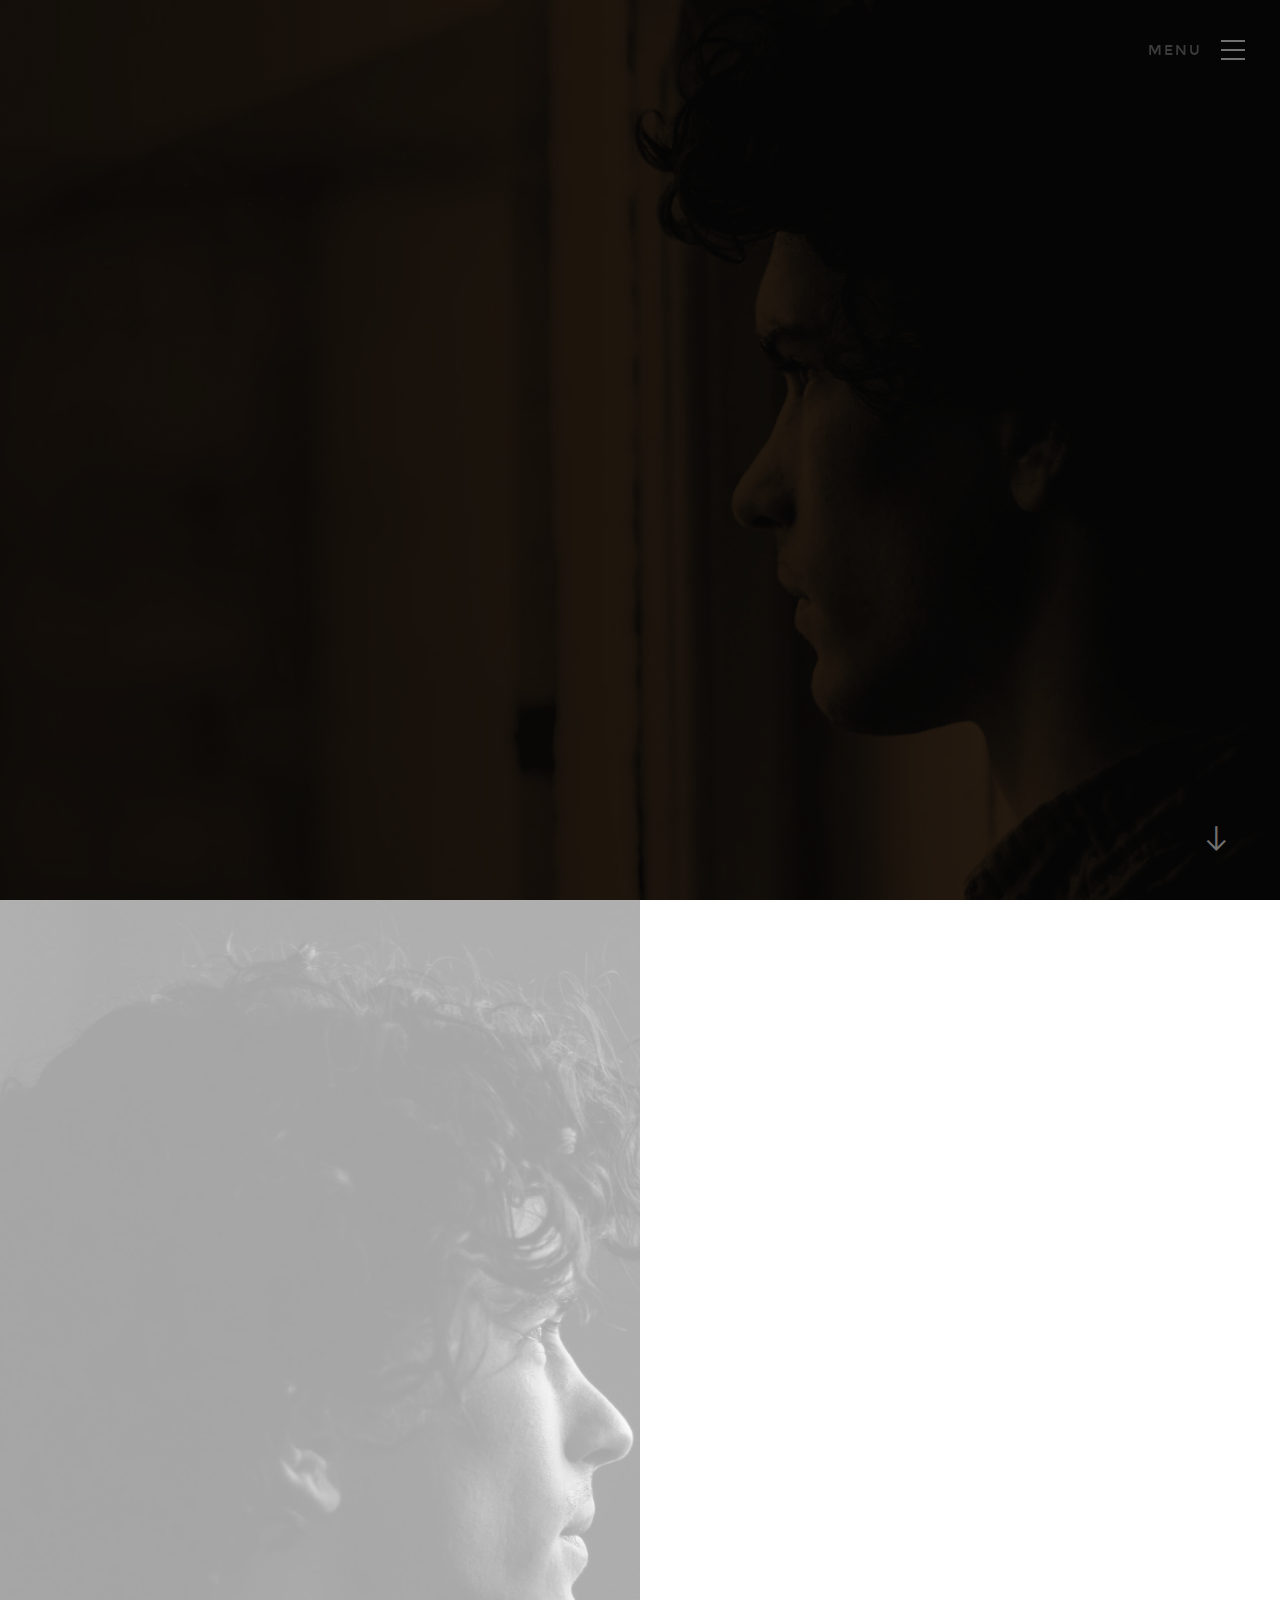
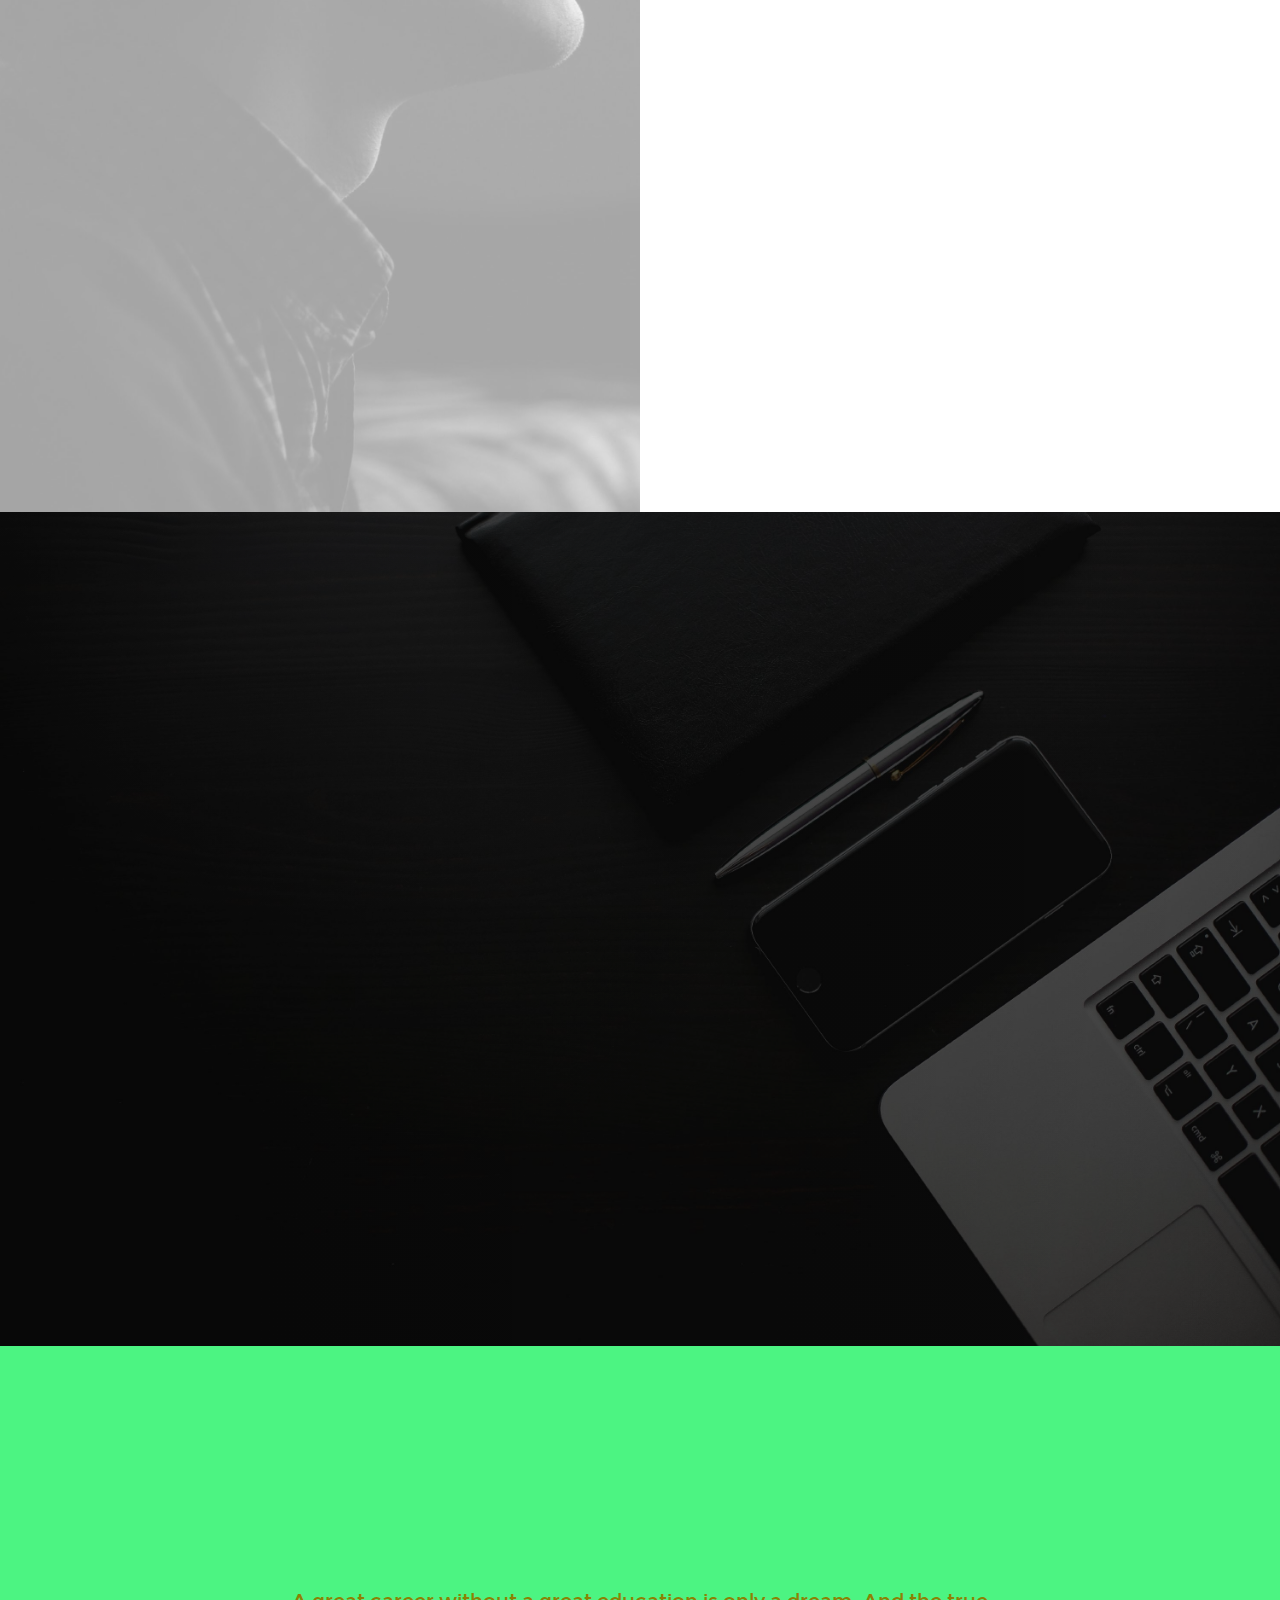
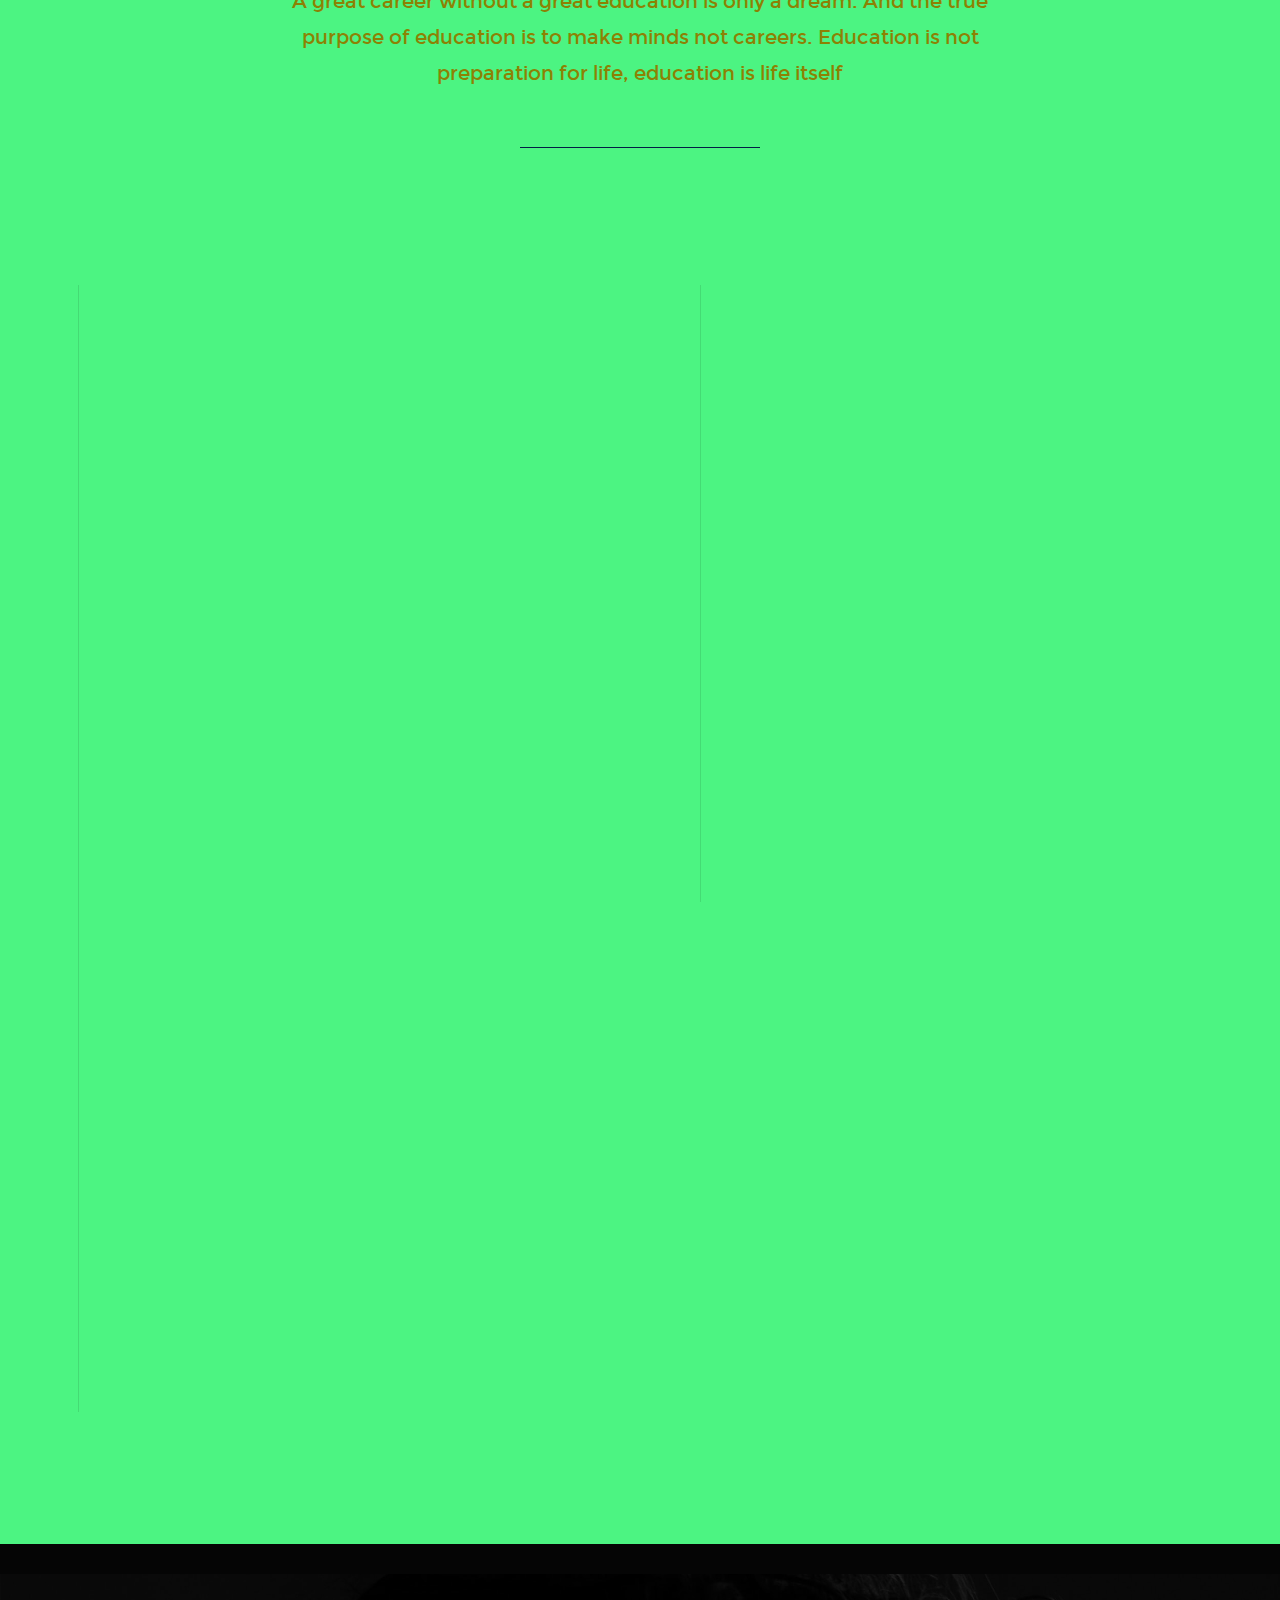
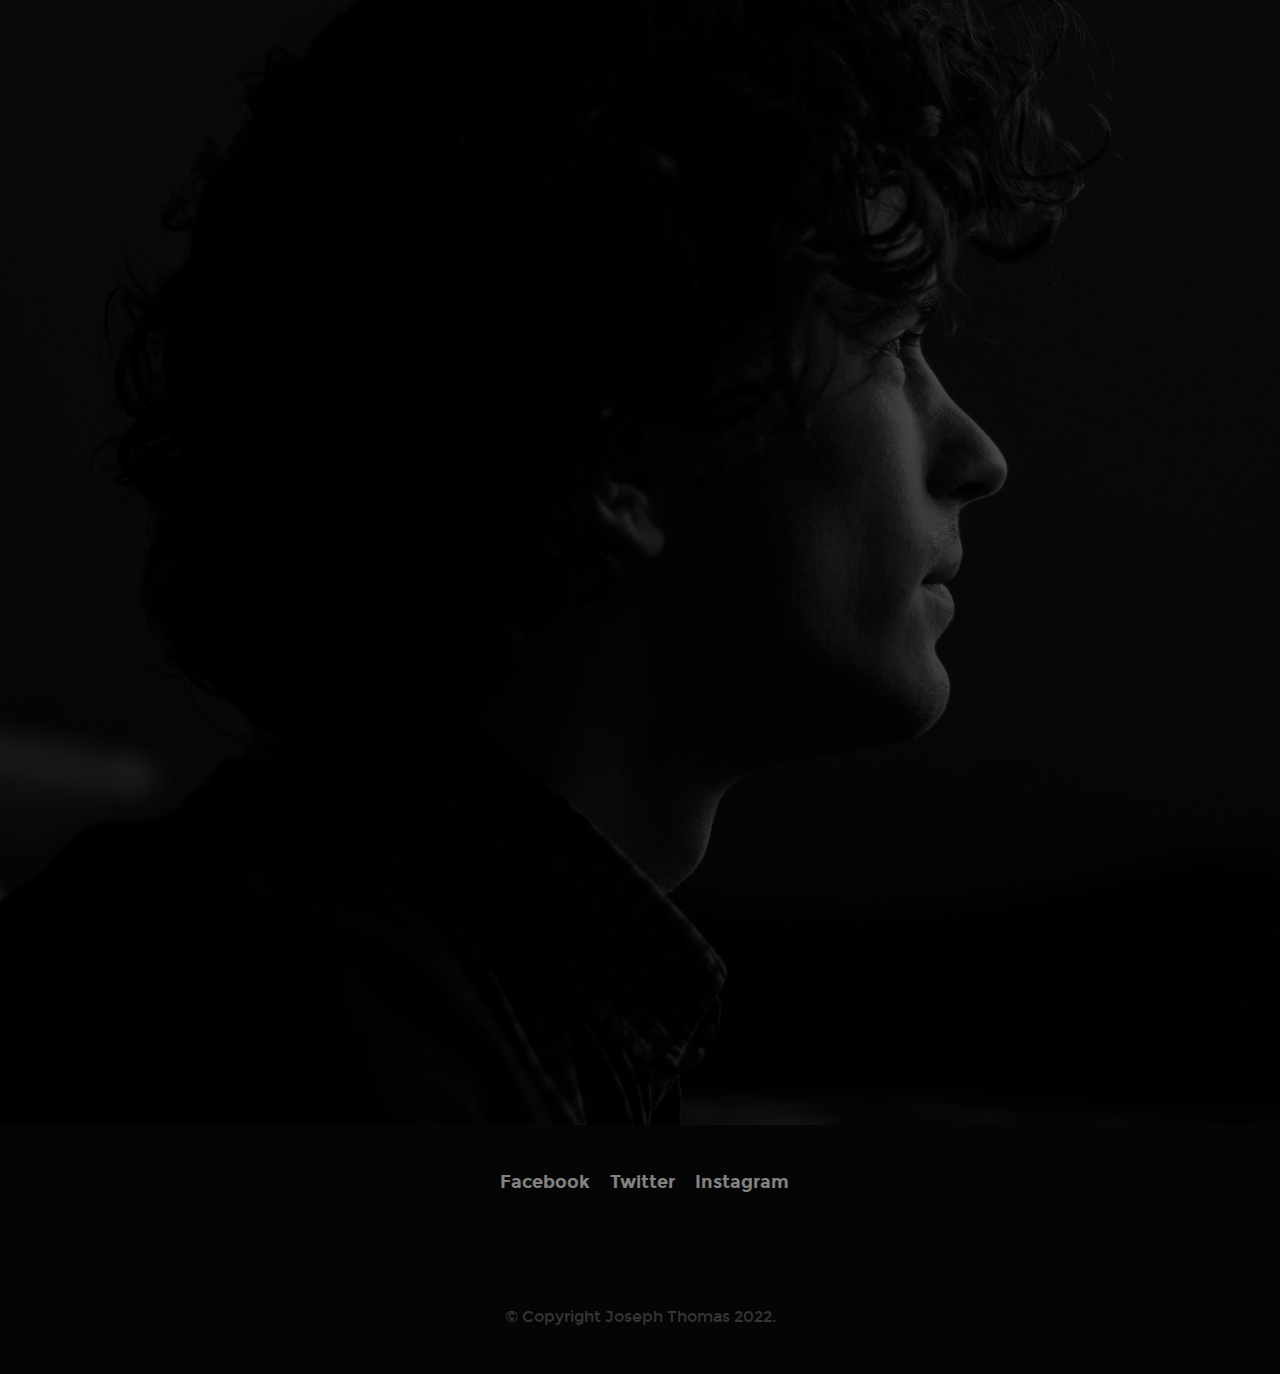
==== commit 46b410d4: "CSS, JS Changes" ====
--- a/index.html
+++ b/index.html
@@ -7,7 +7,7 @@
    <!--- basic page needs
    ================================================== -->
    <meta charset="utf-8">
-	<title>Captain Joseph</title>
+	<title>Joseph Thomas</title>
 	<meta name="description" content="">  
 	<meta name="author" content="">
 
@@ -28,7 +28,7 @@
 
    <!-- favicons
 	================================================== -->
-	<link rel="shortcut icon" href="favicon.ico" type="image/x-icon">
+	<link rel="shortcut icon" type="image/x-icon">
 	<link rel="icon" href="favicon.ic" type="image/x-icon">
 
 </head>
@@ -95,16 +95,16 @@
 		   		<div class="col-twelve">		   			
 			  			<div class="home-bottom-text">
 
-			  				<h3 class="animate-intro">Hello, World.</h3>
+			  				<h3 class="animate-intro">Hello,</h3>
 				  			<h1 class="animate-intro">
 							I am Joseph Thomas<br>
-							Volunteer, Social Captain, Global Citizen<br>
-							Based in Kerala, India 
+							A software Engineer, Socially Committed,<br>
+							Global Citizen, Based in Kerala, India 
 				  			</h1>	
 
 							<ul class="home-section-links">
 								<li class="animate-intro">More <a href="#about" class="smoothscroll">About Me</a></li>
-								<li class="animate-intro">View <a href="#portfolio" class="smoothscroll">Volunteering</a></li>
+								<li class="animate-intro">View <a href="#credentials" class="smoothscroll">Experience</a></li>
 								<li class="animate-intro">Contact <a href="#contact" class="smoothscroll">By Email</a></li>								
 							</ul>
 
@@ -134,30 +134,29 @@
    			<div class="about-profile-bg"></div>
 
 				<div class="intro">
-					<h3 class="animate-this">About</h3>
-	   			<h1 class="animate-this">More About Me.</h1>
-
-	   			<p class="lead animate-this">I got my professional degree in Computer Science from Mangalam College of Engineering, Ettumanoor. 
-					   I am a Social Volunteer who worked with NSS at school and college level and also did projects like "Punarjjani" 
-					   associated with my NSS team.
+					<h3 class="animate-this"></h3>
+	   			<h1 class="animate-this">About Me</h1>
+
+	   			<p class="lead animate-this">I am passionate about programming, volunteering, and learning new skills. 
+					   I have been working as a Software Engineer in Technopark, Trivandrum.<br>
+					    Completed my degree from Mangalam College of Engineering, Ettumanur in 2021.<br>
+						Completed Internship from Kompetenzens Technologies Ernakulam. Dec/2021 - May/2022
 
 					</p>					
 				</div>   		
 
    			<p class="animate-this">
-					I have volunteered for Govt. Hospital Palai under NRHM in aiding the First Line 
-					and Second Line Treatment center. I am so interested in volunteering. I was never 
-					so good at studies, but I was always caring and helping people and like to work in extreme circumstances. During my 
-					6 year volunteering journey I never doubted any of my actions to help people. I started working on social projects and 
-					uplift the lower community by doing volunteering programs that help the economically and socially backward peoples. 
-					I wish to be a addressed as a Global Citizen & Peacemaker who will be able to change the society & world by solving 
-					problems in a non-sensitive way.
+					I started working on projects and technical aspects as i started doing my degree, 
+					I have good knowledge of JAVA Full-Stack development, JSP, MVC, C#, .Net framework, JAVA CRUD, HTML, CSS, mySQL, Remote Connections, Data Structures, 
+					Js, basic PHP and Vue.js.
    			</p>
 
    			<p class="animate-this">I also did many courses and challenges, so that I could help people in the way they want 
-				it to be. I am so energetic about Social Volunteering, Environment & Ecological systems, 
-				Climate change, Celestials and Astronomy. I am also a volunteer for TGF and ARISE and CAPTAINS, These organizations are 
-				lead and supported by Youth volunteers like me, working towards a better future of the young people and communities in Kerala.</p>
+				it to be. I am also energetic about Social Volunteering, Environment & Ecological systems, 
+				Climate change, Celestials and Astronomy. I also volunteer for organizations like TheirWorld, Peacefirst, 
+				Amnesty International, The social Captains, Tgf and Arise, 
+				These organizations are supported by Youth volunteers like me, working towards a better future of 
+				the young people and communities in Kerala.</p>
 
    			<p>
    				<a href="#contact" class="button full-width animate-this">Contact Me</a>
@@ -169,10 +168,10 @@
    		<div class="about-services">
 
 				<div class="intro">
-	   			<h3 class="animate-this">Volunteering Journey</h3>
-	   			<h1 class="animate-this">What does he Do</h1>
-
-	   			<p class="lead animate-this">I do volunteering, because it helps me to bring the best in myself. Volunteering
+	   			<h3 class="animate-this"></h3>
+	   			<h1 class="animate-this">My Hobbies</h1>
+
+	   			<p class="lead animate-this">I love my hobbies, because it helps me to bring the best in myself. My hobbies
 					   turned out to be the best thing that happened in my life.</p>
    			</div>
 
@@ -242,38 +241,38 @@
    		<div class="col-skills">
 
    			<div class="section-intro">
-   				<h3 class="animate-this">Skillset</h3>
-   			   <h1 class="animate-this">I've Got Some Skills.</h1>
+   				<h3 class="animate-this"></h3>
+   			   <h1 class="animate-this">Skills</h1>
    			
-   			   <p class="animate-this">All these skills helped .</p>
+   			   <p class="animate-this"></p>
    			</div>
 
    			<ul class="skill-bars">
-				   <li class="animate-this" data-animate="fadeInRight">
-				   	<div class="progress percent90"><span>90%</span></div>
-				   	<strong>Mentoring</strong>
-				   </li>
-				   <li class="animate-this" data-animate="fadeInRight">
-				   	<div class="progress percent85"><span>85%</span></div>
-				   	<strong>Leadership</strong>
-				   </li>
-				   <li class="animate-this" data-animate="fadeInRight">
-				   	<div class="progress percent70"><span>70%</span></div>
-				   	<strong>Creativity</strong>
-				   </li>
-				   <li class="animate-this" data-animate="fadeInRight">
-				   	<div class="progress percent95"><span>95%</span></div>
-				   	<strong>Project Planning</strong>
-				   </li>
-				   <li class="animate-this" data-animate="fadeInRight">
-				   	<div class="progress percent75"><span>75%</span></div>
-				   	<strong>Communication</strong>
-				   </li>   
-				   <li class="animate-this" data-animate="fadeInRight">
-				   	<div class="progress percent90"><span>90%</span></div>
-				   	<strong>Peer Management</strong>
-				   </li>   
-				</ul>
+				<li class="animate-this" data-animate="fadeInRight">
+				<div class="progress percent95"><span>95%</span></div>
+				<strong>Communication</strong>
+				</li>
+				<li class="animate-this" data-animate="fadeInRight">
+				<div class="progress percent90"><span>90%</span></div>
+				<strong>Java Full-Stack Development</strong>
+				</li>
+				<li class="animate-this" data-animate="fadeInRight">
+				<div class="progress percent90"><span>90%</span></div>
+				<strong>Peer Management</strong>
+				</li> 
+				<li class="animate-this" data-animate="fadeInRight">
+				<div class="progress percent85"><span>85%</span></div>
+				<strong>HTML5, CSS3 & Js</strong>
+				</li>
+				<li class="animate-this" data-animate="fadeInRight">
+				<div class="progress percent75"><span>75%</span></div>
+				<strong>C, Data Structures & Python</strong>
+				</li> 
+				<li class="animate-this" data-animate="fadeInRight">
+				<div class="progress percent70"><span>70%</span></div>
+				<strong>Csharp & Asp .Net Core</strong>
+				</li>
+			</ul>
    			
    		</div> <!-- end col-six -->
    	</div> <!-- end row wide -->
@@ -436,7 +435,7 @@
    
 
 	<!-- portfolio
-   ================================================== -->
+   ================================================== 
    <section id="portfolio">
 
    	<div class="row narrow section-intro with-bottom-sep">
@@ -446,7 +445,7 @@
 	   		
 	   		<p class="lead animate-this">These are the latest creations and photos of my works and camps. <br>This gallary includes some village photos and tour photos.</p>	   			
    		</div>   		
-   	</div> <!-- end row section-intro -->
+   	</div> <!-- end row section-intro 
 
    	<div class="row portfolio-content">
    		<div class="col-twelve">
@@ -466,13 +465,13 @@
 	                  <a href="https://www.behance.net/" class='details-link' title="details">
 	                  	<i class="icon-UpRightArrow"></i>
 	                  </a>
-	               </div> <!-- end item-wrap -->
+	               </div> <!-- end item-wrap 
 						
 						<div id="01" class='hide'>
 							<h4>Music Session</h4>
-							<p>Music session that was been done by Souganthik at wayand camp - Baa Pova<!-- <a href="www.behance.net">Details</a> --></p>
+							<p>Music session that was been done by Souganthik at wayand camp - Baa Pova<!-- <a href="www.behance.net">Details</a> </p>
 						</div>
-	        		</div> <!-- end folio-item -->
+	        		</div> <!-- end folio-item 
 
 	        		<div class="brick folio-item">
 	               <div class="item-wrap animate-this" data-src="images/portfolio/gallery/IMG_20211009_161309.jpg" data-sub-html="#02"> 	
@@ -488,13 +487,13 @@
 	                  <a href="https://www.behance.net/" class='details-link' title="details">
 	                  	<i class="icon-UpRightArrow"></i>
 	                  </a>
-	               </div> <!-- end item-wrap -->
+	               </div> <!-- end item-wrap 
 
 	               <div id="02" class='hide'>
 							<h4>Photography</h4>
-							<p>Carom Playing at Ward 80 in Wayanad Camp<!--<a href="www.behance.net">Details</a> --></p>
+							<p>Carom Playing at Ward 80 in Wayanad Camp<!--<a href="www.behance.net">Details</a> </p>
 						</div>	               
-	        		</div> <!-- end folio-item -->
+	        		</div> <!-- end folio-item 
 
 	        		<div class="brick folio-item">
 	               <div class="item-wrap animate-this" data-src="images/portfolio/gallery/IMG_20211010_002455.jpg" data-sub-html="#03" >   	
@@ -510,13 +509,13 @@
 	                  <a href="https://www.behance.net/" class='details-link' title="details">
 	                  	<i class="icon-UpRightArrow"></i>
 	                  </a>
-	               </div> <!-- end item-wrap -->	
+	               </div> <!-- end item-wrap 
 
 	               <div id="03" class='hide'>
 							<h4>Explore</h4>
 							<p>The group photo from the wayanad camp which was on October<!--<a href="www.behance.net">Details</a> --></p>
-						</div>               
-	        		</div> <!-- end folio-item -->
+						</div>
+	        		</div> <!-- end folio-item
 
 					<div class="brick folio-item">
 	               <div class="item-wrap animate-this"  data-src="images/portfolio/gallery/IMG_20211010_002805.jpg"  data-sub-html="#04" >
@@ -532,13 +531,13 @@
 	                  <a href="https://www.behance.net/" class='details-link' title="details">
 	                  	<i class="icon-UpRightArrow"></i>
 	                  </a>
-	               </div> <!-- end item-wrap -->
+	               </div> <!-- end item-wrap
 
 	               <div id="04" class='hide'>
 							<h4>Minimalismo</h4>
-							<p>This was he selfi from the camp at ward 80 with favourite people<!-- <a href="www.behance.net">Details</a> --></p>
+							<p>This was he selfi from the camp at ward 80 with favourite people<!-- <a href="www.behance.net">Details</a> </p>
 						</div>  	               
-	        		</div> <!-- end folio-item -->
+	        		</div> <!-- end folio-item 
 
 					<div class="brick folio-item">
 	               <div class="item-wrap animate-this"  data-src="images/portfolio/gallery/IMG_20211010_003931.jpg"  data-sub-html="#05" >  	
@@ -554,13 +553,13 @@
 	                  <a href="https://www.behance.net/" class='details-link' title="details">
 	                  	<i class="icon-UpRightArrow"></i>
 	                  </a>
-	               </div> <!-- end item-wrap -->
+	               </div> <!-- end item-wrap 
 
 	               <div id="05" class='hide'>
 							<h4>Musical Night</h4>
-							<p>This was taken from the camp where we had a musical night that became a memory and lasts forever <!--<a href="www.behance.net">Details</a> --></p>
+							<p>This was taken from the camp where we had a musical night that became a memory and lasts forever <!--<a href="www.behance.net">Details</a> </p>
 						</div>	               
-	        		</div> <!-- end folio-item -->
+	        		</div> <!-- end folio-item
 	           
 					<div class="brick folio-item">
 	               <div class="item-wrap animate-this"  data-src="images/portfolio/gallery/IMG_20211010_082217.jpg"  data-sub-html="#06">     	
@@ -576,24 +575,24 @@
 	                  <a href="https://www.behance.net/" class='details-link' title="details">
 	                  	<i class="icon-UpRightArrow"></i>
 	                  </a>
-	               </div> <!-- end item-wrap -->
+	               </div> <!-- end item-wrap 
 
 	               <div id="06" class='hide'>
 							<h4>Group Photo</h4>
-							<p>This is group picture contains all the main guests and members and registered volunteers for the camp<!--<a href="www.behance.net">Details</a> --></p>
+							<p>This is group picture contains all the main guests and members and registered volunteers for the camp<!--<a href="www.behance.net">Details</a> </p>
 						</div>	               
-	        		</div> <!-- end folio-item -->
+	        		</div> <!-- end folio-item
 					
 
-   			</div> <!-- end folio-wrap -->
-   		</div> <!-- end twelve -->
-   	</div> <!-- end portfolio-content -->   	
-
-   </section>  <!-- end portfolio -->
-
-
-	<!-- stats
-   ================================================== -->
+   			</div> <!-- end folio-wrap
+   		</div> <!-- end twelve 
+   	</div> <!-- end portfolio-content 
+
+   </section>  <!-- end portfolio 
+
+
+	<!--<!-- stats
+   ================================================== 
    <section id="stats">
 
 		<div class="row">
@@ -608,7 +607,7 @@
 							Editions
 						</h5>
 						<h3 class="stat-count">5</h3>
-					</div> <!-- end stat -->					
+					</div> <!-- end stat -				
 
 					<div class="bgrid stat">
 						<div class="icon-part">
@@ -618,7 +617,7 @@
 							Participants
 						</h5>
 						<h3 class="stat-count">162</h3>
-					</div> <!-- end stat -->
+					</div> <!-- end stat 
 
 					<div class="bgrid stat">
 						<div class="icon-part">
@@ -628,7 +627,7 @@
 							Projects Completed
 						</h5>
 						<h3 class="stat-count">61</h3>
-					</div> <!-- end stat -->									
+					</div> <!-- end stat 								
 
 					<div class="bgrid stat">
 						<div class="icon-part">
@@ -638,11 +637,11 @@
 							Fund Approved
 						</h5>
 						<h3 class="stat-count">225000</h3>
-					</div> <!-- end stat -->
+					</div> <!-- end stat 
 					
-				</div> <!-- end stats-list -->
-			</div> <!-- end col-twelve -->
-		</div> <!-- end row -->
+				</div> <!-- end stats-list 
+			</div> <!-- end col-twelve 
+		</div> <!-- end row 
 
    </section> <!-- end stats -->
 
@@ -759,7 +758,7 @@
 
       	<div class="col-twelve tab-full">
 	      	<div class="copyright">
-		        	<span>© Copyright Joseph Thomas 2021.</span> 		        	         	
+		        	<span>© Copyright Joseph Thomas 2022.</span> 		        	         	
 		      </div>		                  
 	      </div>      	
 
--- a/css/main.css
+++ b/css/main.css
@@ -1,9 +1,4 @@
-/* =================================================================== 
- *
- *  Howdy v1.0 Main Stylesheet
- *  08-13-2016
- *  ------------------------------------------------------------------
- *
+/*
  *  TOC:
  *  01. webfonts and iconfonts
  *  02. base style overrides
@@ -193,7 +188,7 @@
 	font-family: "montserrat-regular", sans-serif;
 	font-size: 2rem;
 	line-height: 1.8;
-	color: #4f4f4f;
+	color: #8d8104;
 	margin-bottom: 3.6rem;
 }
 
@@ -1259,7 +1254,7 @@
 	display: inline-block;
 	height: 1px;
 	width: 240px;
-	background-color: #dedede;
+	background-color: #021e45;
 	text-align: center;
 }
 
@@ -2287,7 +2282,7 @@
  *
  * ------------------------------------------------------------------- */
 #credentials {
-	background: #FFFFFF;
+	background: #4cf482;
 	position: relative;
 	padding: 12rem 0 9rem;
 }
@@ -2307,7 +2302,7 @@
 	content: "";
 	height: 3px;
 	width: 4rem;
-	background-color: #aeaeae;
+	background-color: #00ff84;
 	position: absolute;
 	top: 50%;
 	left: 2rem;
@@ -2433,7 +2428,7 @@
  *
  * ------------------------------------------------------------------- */
 #portfolio {
-	background: #EBEBEB;
+	background: #36f7e4;
 	min-height: 800px;
 	position: relative;
 	padding: 12rem 0 15rem;
@@ -2690,7 +2685,7 @@
  *
  * ------------------------------------------------------------------- */
 #stats {
-	background-color: #111111;
+	background-color: #ff5efc;
 	position: relative;
 	padding: 6rem 0 6rem;
 }
@@ -2738,6 +2733,7 @@
 	height: 3px;
 	background-color: rgba(5, 100, 139, 0.1);
 	background-color: rgba(255, 255, 255, 0.1);
+	background-color: #00ff84;
 	text-align: center;
 	position: absolute;
 	top: 0;
